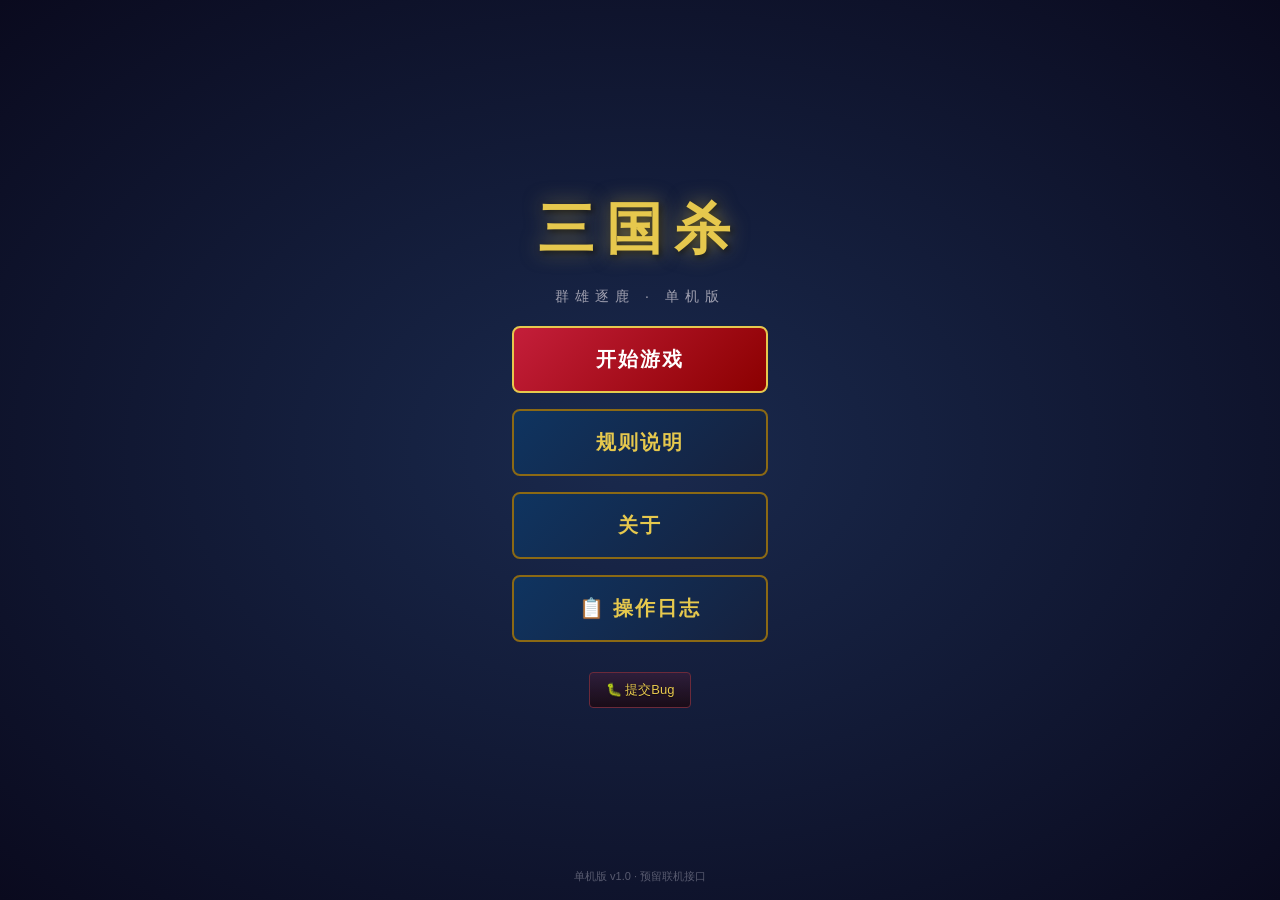
==== index.html @ 3bf2f41b "fix: 弃牌阶段选牌高亮错位(改用真实下标比对) + 闪电判定标记文案'闪'改'电'" ====
<!DOCTYPE html>
<html lang="zh-CN">
<head>
    <meta charset="UTF-8">
    <meta name="viewport" content="width=device-width, initial-scale=1.0, maximum-scale=1.0, user-scalable=no, viewport-fit=cover">
    <meta name="apple-mobile-web-app-capable" content="yes">
    <meta name="apple-mobile-web-app-status-bar-style" content="black-translucent">
    <meta name="theme-color" content="#1a1a2e">
    <link rel="manifest" href="manifest.json">
    <link rel="apple-touch-icon" href="data:image/svg+xml;utf8,<svg xmlns='http://www.w3.org/2000/svg' viewBox='0 0 100 100'><rect width='100' height='100' fill='%231a1a2e'/><text x='50' y='66' font-size='60' text-anchor='middle' fill='%23e6c84d' font-family='serif'>三</text></svg>">
    <meta http-equiv="Cache-Control" content="no-cache, no-store, must-revalidate">
    <meta http-equiv="Pragma" content="no-cache">
    <meta http-equiv="Expires" content="0">
    <title>三国杀</title>
    <style>
        /* 内联基础样式 - 确保页面一定有内容可显示 */
        *, *::before, *::after { margin: 0; padding: 0; box-sizing: border-box; }
        :root {
            --bg-primary: #1a1a2e;
            --bg-secondary: #16213e;
            --bg-card: #0f3460;
            --bg-panel: rgba(15, 52, 96, 0.85);
            --accent-gold: #e6c84d;
            --accent-red: #c41e3a;
            --accent-green: #2ecc71;
            --text-primary: #f0f0f0;
            --text-secondary: #a0a0b0;
            --border-gold: #8b6914;
        }
        html, body {
            width: 100%; height: 100vh; overflow: hidden;
            font-family: "PingFang SC", "Microsoft YaHei", sans-serif;
            background: var(--bg-primary); color: var(--text-primary);
        }
        #app { width: 100%; height: 100vh; position: relative; overflow: hidden; }
        .screen { display: none; width: 100%; height: 100vh;
                  flex-direction: column; align-items: center; justify-content: center; gap: 20px; padding: 40px 20px;
                  position: relative; }  /* 为日志面板absolute定位提供上下文 */
        .screen.active { display: flex !important; }

        /* 主菜单 */
        #mainMenu {
            background: radial-gradient(ellipse at center, #1a2a4e 0%, #0a0a1e 100%);
        }
        .menu-title {
            font-size: clamp(32px, 10vw, 56px);
            font-weight: 900; color: var(--accent-gold);
            text-shadow: 0 0 20px rgba(230,200,77,0.5), 2px 2px 6px rgba(0,0,0,0.8);
            letter-spacing: 12px;
        }
        .menu-subtitle { color: var(--text-secondary); letter-spacing: 6px; font-size: 14px; }
        .menu-buttons { display: flex; flex-direction: column; gap: 16px; align-items: center; width: 100%; max-width: 320px; }
        .btn {
            display: inline-flex; align-items: center; justify-content: center;
            padding: 14px 28px; border: 2px solid var(--border-gold); border-radius: 8px;
            background: linear-gradient(135deg, var(--bg-card), var(--bg-secondary));
            color: var(--accent-gold); font-size: 17px; font-weight: bold;
            cursor: pointer; transition: all 0.2s; text-align: center;
            min-width: 160px; letter-spacing: 2px;
            -webkit-tap-highlight-color: transparent;
        }
        .btn:active { transform: scale(0.96); background: linear-gradient(135deg, var(--border-gold), var(--bg-card)); }
        .btn-primary { background: linear-gradient(135deg, var(--accent-red), #8b0000); color: #fff; border-color: var(--accent-gold); }
        .btn-large { padding: 18px 44px; font-size: 20px; width: 80%; max-width: 300px; }
        .version-tag { position: fixed; bottom: 16px; font-size: 11px; color: var(--text-secondary); opacity: 0.5; }

        /* 设置页 */
        #setupScreen { align-items: stretch; justify-content: flex-start; padding: 16px; gap: 10px; overflow-y: auto; -webkit-overflow-scrolling: touch; }
        .setup-header { display: flex; align-items: center; gap: 12px; padding-bottom: 8px; border-bottom: 1px solid var(--border-gold); flex-shrink: 0; }
        .setup-header h2 { font-size: 20px; color: var(--accent-gold); flex: 1; text-align: center; }
        .section { background: var(--bg-panel); border: 1px solid var(--border-gold); border-radius: 10px; padding: 12px; flex-shrink: 0; }
        .section-title { font-size: 14px; color: var(--accent-gold); margin-bottom: 8px; font-weight: bold; }
        .option-grid { display: grid; grid-template-columns: repeat(auto-fill, minmax(76px, 1fr)); gap: 6px; }
        .opt {
            padding: 9px 6px; border: 2px solid var(--bg-card); border-radius: 8px;
            text-align: center; cursor: pointer; font-size: 13px;
            background: rgba(0,0,0,0.3); color: var(--text-secondary); transition: all 0.15s;
            -webkit-tap-highlight-color: transparent;
        }
        .opt.on { border-color: var(--accent-gold); background: rgba(230,200,77,0.15); color: var(--accent-gold); font-weight: bold; }
        .opt:active { transform: scale(0.95); }
        .row { display: flex; align-items: center; justify-content: space-between; padding: 7px 0; }
        .row-label { font-size: 14px; }
        .sw { width: 46px; height: 24px; border-radius: 12px; background: var(--bg-card); border: 1px solid var(--border-gold); cursor: pointer; transition: background 0.25s; position: relative; flex-shrink: 0; }
        .sw.on { background: var(--accent-gold); }
        .sw::after { content:''; position:absolute; width:18px;height:18px;border-radius:50%;background:#fff;top:2px;left:2px;transition:left 0.25s; }
        .sw.on::after { left: 22px; background: var(--bg-primary); }
        .footer-btns { display: flex; gap: 12px; justify-content: center; padding: 16px 0; flex-shrink: 0; }
        .small-hint { font-size: 12px; color: var(--text-secondary); line-height: 1.5; }

        /* Ban页 */
        #banScreen { align-items: stretch; justify-content: flex-start; padding: 16px; gap: 10px; overflow-y: auto; }
        .tab-bar { display: flex; gap: 6px; margin-bottom: 4px; flex-shrink: 0; }
        .tab { flex: 1; padding: 8px; text-align: center; border: 2px solid var(--bg-card); border-radius: 8px; cursor: pointer; font-size: 13px; color: var(--text-secondary); }
        .tab.on { border-color: var(--accent-gold); color: var(--accent-gold); background: rgba(230,200,77,0.1); }
        .grid { display: grid; grid-template-columns: repeat(auto-fill, minmax(90px, 1fr)); gap: 8px; }
        .hcard {
            background: linear-gradient(160deg, #3a2a14 0%, #1a1208 100%); border: 2px solid #5c4a28; border-radius: 8px;
            padding: 6px; cursor: pointer; text-align: center; transition: all 0.15s; overflow: hidden;
            -webkit-tap-highlight-color: transparent; box-shadow: 0 2px 6px rgba(0,0,0,0.5);
        }
        .hcard.sel { border-color: #e6c84d; box-shadow: 0 0 12px rgba(230,200,77,0.6); }
        .hcard:active { transform: scale(0.95); }
        .hname { font-size: 14px; font-weight: bold; color: #f0d890; text-shadow: 0 1px 2px #000; }
        .htag { display:inline-block; padding:1px 7px; border-radius:10px; font-size:10px; margin:2px 0; }
        .tag-w{background:#4a90d9;color:#fff} .tag-s{background:#e74c3c;color:#fff}
        .tag-u{background:#2ecc71;color:#fff} .tag-q{background:#95a5a6;color:#fff}
        .hhp { font-size: 11px; color: #e74c3c; }
        .hskill { font-size: 9px; color: var(--text-secondary); margin-top: 2px; max-height: 36px; overflow: hidden; line-height: 1.3; }

        /* 选将 */
        #heroSelectScreen { align-items: stretch; justify-content: flex-start; padding: 16px; gap: 10px; overflow-y: auto; }
        .sel-header { text-align: center; padding: 6px 0; flex-shrink: 0; }
        .sel-header h2 { font-size: 18px; color: var(--accent-gold); }
        .sel-header p { font-size: 12px; color: var(--text-secondary); margin-top: 4px; }
        .sel-footer { display: flex; justify-content: center; padding: 12px 0; gap: 12px; flex-shrink: 0; }

        /* 身份展示 */
        #identityScreen { align-items: center; justify-content: center; gap: 20px; padding: 20px; }
        .id-big-text { font-size: 24px; color: var(--accent-gold); text-align: center; }
        .id-hero-text { font-size: 18px; color: var(--text-primary); }
        .id-desc { font-size: 14px; color: var(--text-secondary); text-align: center; max-width: 300px; line-height: 1.6; }

        /* ======== 游戏桌面（正版三国杀圆桌风格 - 横屏布局） ======== */
        #gameScreen {
            display: flex;
            flex-direction: column; padding: 0; overflow: hidden;
            background: #0d0a06;
            background-image: url('assets/images/ui/ol_bg.jpg');
            background-size: cover; background-position: center; background-repeat: no-repeat;
            position: relative;
            width: 100%;
            height: 100%;
            height: 100dvh;
            flex-shrink: 0;
            /* 纵向布局：topbar + arc-area + players-area */
            display: flex;
            flex-direction: column;
            align-items: stretch;
            justify-content: flex-start;
            gap: 0;
            margin: 0;
            padding-bottom: 0;
        }
        #gameScreen::before {
            content: ''; position: absolute; top: 0; left: 0; right: 0; bottom: 0;
            background: radial-gradient(ellipse at center, transparent 0%, rgba(0,0,0,0.5) 100%);
            pointer-events: none; z-index: 0;
        }
        #gameScreen > * { position: relative; z-index: 1; }
        /* 日志面板独立定位：用fixed浮在右下角手牌区上方，不占文档流 */
        #gameScreen > #logPanelWrap { position: fixed; right: 8px; bottom: 220px; z-index: 200; }

        /* 顶部信息栏 —— 仿官方三国杀移动版：顶栏整体隐藏，改用四角浮按钮 */
        .topbar { display:none; width:100%; box-sizing:border-box; align-items:center; justify-content:space-between; padding:4px 10px;
            background:linear-gradient(180deg,#2a2218 0%,#1a1410 100%); border-bottom:2px solid #5c4a28;
            height:34px; flex-shrink:0; font-size:11px; white-space: nowrap; box-shadow:0 2px 6px rgba(0,0,0,0.5); z-index: 100;
            position: relative; }
        .topbar span { color:#d4b86a; text-shadow:0 1px 2px rgba(0,0,0,0.9); }
        .topbar .btn-sm { background:linear-gradient(180deg,#3a3020,#251e12); color:#d4b86a; border-color:#5c4a28; font-size:11px; }

        /* 顶部「+」菜单：把所有次要按钮收进一个下拉 */
        .plus-wrap { position: relative; display: inline-flex; align-items: center; }
        #plusMenuBtn {
            width: 28px; height: 28px; padding: 0; font-size: 18px; line-height: 1;
            display: inline-flex; align-items: center; justify-content: center;
            background: linear-gradient(180deg,#3a3020,#251e12); color:#e6c84d;
            border:1px solid #5c4a28; border-radius: 50%;
            cursor: pointer; -webkit-tap-highlight-color: transparent;
        }
        #plusMenuBtn:active { transform: scale(0.92); }
        .plus-menu {
            display: none; position: absolute; top: calc(100% + 6px); right: 0;
            min-width: 130px; padding: 4px 0;
            background: linear-gradient(180deg,#1a1410,#0d0a06);
            border: 1px solid #8b6914; border-radius: 6px;
            box-shadow: 0 6px 20px rgba(0,0,0,0.7);
            z-index: 300; flex-direction: column;
        }
        .plus-menu.open { display: flex; }
        .plus-menu-item {
            padding: 8px 14px; background: transparent; border: 0;
            color: #d4b86a; text-align: left; cursor: pointer;
            font-size: 13px; white-space: nowrap;
            border-bottom: 1px solid rgba(139,105,20,0.25);
        }
        .plus-menu-item:last-child { border-bottom: 0; }
        .plus-menu-item:hover, .plus-menu-item:active { background: rgba(196,30,58,0.2); color: #e6c84d; }

        /* ===== 四角浮按钮（仿官方三国杀移动版：顶栏去掉，按钮改放屏幕四角） ===== */
        .corner-help {
            position: fixed; top: 6px; left: 8px; z-index: 300;
            width: 32px; height: 32px; border-radius: 50%;
            background: linear-gradient(180deg, rgba(42,34,24,0.75), rgba(26,20,16,0.9));
            border: 1.5px solid #5c4a28; color: #e6c84d;
            font-size: 16px; font-weight: bold;
            display: flex; align-items: center; justify-content: center;
            cursor: pointer; box-shadow: 0 2px 6px rgba(0,0,0,0.5);
            -webkit-tap-highlight-color: transparent;
        }
        .corner-help:active { transform: scale(0.92); }
        .corner-top-right {
            position: fixed; top: 6px; right: 8px; z-index: 300;
            display: flex; align-items: center; gap: 6px;
            background: linear-gradient(180deg, rgba(42,34,24,0.75), rgba(26,20,16,0.9));
            border: 1.5px solid #5c4a28; border-radius: 18px;
            padding: 2px 4px 2px 10px;
        }
        .corner-top-right #deckInfo {
            color: #d4b86a; font-size: 11px; text-shadow: 0 1px 2px #000;
            white-space: nowrap;
        }
        .corner-top-right .plus-wrap { position: relative; }
        .corner-top-right #plusMenuBtn {
            width: 26px; height: 26px; padding: 0; font-size: 16px; line-height: 1;
            display: inline-flex; align-items: center; justify-content: center;
            background: linear-gradient(180deg,#3a3020,#251e12); color:#e6c84d;
            border: 1px solid #5c4a28; border-radius: 50%;
            cursor: pointer; -webkit-tap-highlight-color: transparent;
        }
        .corner-top-right #plusMenuBtn:active { transform: scale(0.92); }


        /* 日志面板包裹层 - 右下角悬浮，在用户UI上方 */
        .log-panel-wrap {
            position: absolute; bottom: 8px; right: 8px;
            width: 240px; max-height: 35vh;
            display: flex; flex-direction: column;
            background: rgba(15,12,8,0.95);
            border: 1.5px solid #5c4a28;
            border-radius: 6px;
            box-shadow: 0 4px 16px rgba(0,0,0,0.6);
            z-index: 50;
            overflow: hidden;
        }
        .log-panel-header {
            display: flex; align-items: center; justify-content: space-between;
            padding: 5px 8px; cursor: pointer;
            background: linear-gradient(180deg, rgba(92,74,40,0.5), rgba(42,34,24,0.7));
            border-bottom: 1px solid #5c4a28;
            color: #e6c84d; font-size: 12px; font-weight: bold;
            text-shadow: 0 1px 2px #000;
            flex-shrink: 0;
            -webkit-tap-highlight-color: transparent;
            user-select: none;
        }
        .log-panel-header:hover { background: linear-gradient(180deg, rgba(92,74,40,0.7), rgba(42,34,24,0.85)); }
        .log-panel-close { font-size: 14px; cursor: pointer; color: #d4b86a; padding: 0 2px; }
        .log-panel-close:hover { color: #e74c3c; }

        /* 日志内容面板（在包裹层内滚动） */
        .game-log-panel {
            flex: 1; overflow-y: auto; overflow-x: hidden;
            padding: 5px 7px; font-size: 10.5px; line-height: 1.55;
            color: #b8b8c8; -webkit-overflow-scrolling: touch;
            scrollbar-width: thin; scrollbar-color: #5c4a28 transparent;
        }
        .game-log-panel::-webkit-scrollbar { width: 3px; }
        .game-log-panel::-webkit-scrollbar-thumb { background: #5c4a28; border-radius: 2px; }
        .game-log-panel div { margin-bottom: 2px; word-break: break-all; padding: 1px 0; border-bottom: 1px solid rgba(92,74,40,0.2); }
        .game-log-panel .log-danger { color: #ff6b6b; }
        .game-log-panel .log-success { color: #51cf66; }
        .game-log-panel .log-highlight { color: #e6c84d; font-weight: bold; }

        /* 底部操作栏中的日志按钮 */
        .log-toggle-btn {
            padding: 4px 12px; font-size: 11px;
            background: linear-gradient(180deg, rgba(42,34,24,0.8), rgba(26,20,16,0.9));
            color: #d4b86a; border: 1px solid #5c4a28; border-radius: 4px;
            cursor: pointer; white-space: nowrap;
            text-shadow: 0 1px 1px rgba(0,0,0,0.5);
            transition: all 0.15s; -webkit-tap-highlight-color: transparent;
            position: relative; z-index: 100;
        }
        .log-toggle-btn:hover { background: linear-gradient(180deg, rgba(62,50,32,0.85), rgba(36,28,20,0.95)); color: #e6c84d; }
        .log-toggle-btn:active { transform: scale(0.95); }
        
        .btn-submit-log {
            padding: 4px 12px; font-size: 11px;
            background: linear-gradient(180deg, rgba(52,30,58,0.8), rgba(26,10,20,0.9));
            color: #e6c84d; border: 1px solid #6c2a3a; border-radius: 4px;
            cursor: pointer; white-space: nowrap;
            text-shadow: 0 1px 1px rgba(0,0,0,0.5);
            transition: all 0.15s; -webkit-tap-highlight-color: transparent;
            position: relative; z-index: 100;
        }
        .btn-submit-log:hover { background: linear-gradient(180deg, rgba(80,40,70,0.85), rgba(40,20,40,0.95)); color: #e6c84d; }
        .btn-submit-log:active { transform: scale(0.95); }
        
        /* 上方对手区域 - 弧形凸型布局（中间在顶，两边逐渐降低） */
        .players-arc-area {
            display: flex;
            justify-content: space-evenly;
            align-items: flex-start;  /* 顶部对齐——所有武将牌 y=0 顶着屏幕最顶 */
            gap: 0.4vw;
            padding: 0 0.4vw 2px;     /* 关键：去掉原本 6px 的 top padding */
            flex-wrap: nowrap;  /* 不换行，保持一行排列 */
            z-index: 2;
            flex-shrink: 0;  /* 顶部对手区不被压缩 */
            overflow: visible;
            width: 100%;
            box-sizing: border-box;
        }
        .players-arc-area .hero-card {
            /* 弧形布局中的玩家卡片基础样式 */
            transform-origin: bottom center;
            transition: transform 0.3s ease;
            flex-shrink: 1;  /* 玩家多时允许压缩，避免整行溢出 */
            position: relative;
        }
        /* 武将牌（正版风格）- 带立绘的卡片 */
        .hero-card {
            width:clamp(100px, 11vw, 140px); aspect-ratio: 5 / 7; cursor:pointer;
            border-radius:6px; overflow:hidden;
            box-shadow:0 4px 16px rgba(0,0,0,0.75), inset 0 0 0 1px rgba(212,184,106,0.25), 0 0 0 1.5px rgba(230,200,77,0.3);
            transition:all 0.22s; flex-shrink:1; min-width:0;
            background:#2a2018;
            display:flex; flex-direction:column;
        }
        .hero-card:hover { box-shadow:0 6px 22px rgba(230,200,77,0.25),0 4px 16px rgba(0,0,0,0.75), inset 0 0 0 1px rgba(212,184,106,0.25), 0 0 0 1.5px rgba(230,200,77,0.3); }
        .hero-card:active { transform:scale(0.95); }
        .hero-card.cur { box-shadow:0 0 24px rgba(230,180,60,0.85),0 0 0 3px #e6b43c,0 0 40px rgba(230,180,60,0.3); z-index:2; }
        .hero-card.dead { opacity:0.35; filter:grayscale(0.8); }
        .hero-card.dead::after {
            content:'';position:absolute;top:0;left:0;right:0;bottom:0;background:rgba(0,0,0,0.55);z-index:3;
        }
        .hero-card.dead .dead-stamp {
            position:absolute;top:50%;left:50%;transform:translate(-50%,-50%) rotate(-12deg);
            font-size:13px;font-weight:900;color:#c41e3a;text-shadow:0 0 6px #000,0 0 2px #000;z-index:4;border:2px solid #c41e3a;padding:2px 8px;border-radius:3px;
        }
        /* 铁索连环标记 - 大铁链锁住效果 */
        .hero-card.chained {
            box-shadow: 0 0 0 3px #f39c12, 0 0 12px rgba(243,156,18,0.6);
            position: relative;
        }
        .hero-card.chained::before {
            content: '⛓';
            position: absolute;
            top: -10px;
            left: 50%;
            transform: translateX(-50%);
            font-size: 22px;
            color: #f39c12;
            text-shadow: 0 0 8px rgba(243,156,18,0.9), 0 0 4px #000;
            z-index: 6;
            background: rgba(0,0,0,0.85);
            border-radius: 50%;
            width: 28px;
            height: 28px;
            display: flex;
            align-items: center;
            justify-content: center;
            line-height: 1;
            border: 2px solid #f39c12;
            box-shadow: 0 0 10px rgba(243,156,18,0.7);
        }
        .hero-card.chained::after {
            content: '';
            position: absolute;
            top: 0; left: 0; right: 0; bottom: 0;
            border: 3px solid #f39c12;
            border-radius: 8px;
            z-index: 3;
            pointer-events: none;
            opacity: 0.6;
            animation: chainPulse 1.5s ease-in-out infinite;
        }
        @keyframes chainPulse {
            0%, 100% { opacity: 0.4; box-shadow: inset 0 0 8px rgba(243,156,18,0.3); }
            50% { opacity: 0.8; box-shadow: inset 0 0 16px rgba(243,156,18,0.6); }
        }
        .hero-card.flipped {
            position:relative;
        }
        .hero-card.flipped .hc-portrait,
        .hero-card.flipped .hc-portrait-placeholder {
            opacity:0.3;
            filter: grayscale(1) brightness(0.5);
        }
        .hero-card.flipped::before {
            content:'翻';position:absolute;top:50%;left:50%;
            transform:translate(-50%,-50%);
            font-size:20px;font-weight:900;color:#e67e22;
            text-shadow:0 0 10px rgba(230,126,34,0.9),0 0 4px #000;
            z-index:10;background:rgba(0,0,0,0.75);border-radius:50%;
            width:36px;height:36px;display:flex;align-items:center;justify-content:center;
            border:2px solid #e67e22;box-shadow:0 0 12px rgba(230,126,34,0.5);
        }
        /* 标记容器 */
        .hc-judge-badges {
            position:absolute;top:1px;right:1px;
            display:flex;flex-direction:column;gap:1px;z-index:4;
        }
        .hc-judge-badge {
            font-size:9px;font-weight:bold;padding:1px 3px;border-radius:2px;
            color:#fff;text-shadow:0 1px 1px rgba(0,0,0,0.8);
            line-height:1.2;white-space:nowrap;
            border:1px solid rgba(255,255,255,0.3);
        }
        .hc-judge-badge.lebu { background:rgba(231,76,60,0.9); }  /* 乐不思蜀 - 红色 */
        .hc-judge-badge.bing { background:rgba(52,152,219,0.9); }  /* 兵粮寸断 - 蓝色 */
        .hc-judge-badge.shandian { background:rgba(241,196,15,0.9); color:#333; }  /* 闪电 - 黄色 */
        /* 状态标记（醉酒等） */
        .hc-status-badges {
            position:absolute;bottom:28px;left:1px;
            display:flex;flex-direction:column;gap:1px;z-index:4;
        }
        .hc-status-badge {
            font-size:8px;font-weight:bold;padding:1px 2px;border-radius:2px;
            color:#fff;text-shadow:0 1px 1px rgba(0,0,0,0.8);
            line-height:1.2;white-space:nowrap;
        }
        .hc-status-badge.drunk { background:rgba(155,89,182,0.9); }  /* 酒 - 紫色 */

        /* 立绘区域 - flex:1 自适应撑满卡片剩余高度 */
        .hc-portrait {
            width:100%; flex:1; min-height:0; object-fit:cover; object-position:top center;
            display:block; background:#1a140e;
        }
        .hc-portrait-placeholder {
            width:100%;flex:1;min-height:0;display:flex;align-items:center;justify-content:center;
            font-size:40px;color:rgba(212,184,106,0.3);
            background:linear-gradient(135deg,#2a2420 0%,#1a1612 100%);
        }

        /* 武将牌底部信息区 */
        .hc-info {
            padding:4px 5px; background:linear-gradient(180deg,#2a2218 0%,#1a1410 100%);
            border-top:1.5px solid #8b6914; flex-shrink:0;
        }
        .hc-name {
            font-size:12px;font-weight:bold;color:#f0d890;text-align:center;
            white-space:nowrap;overflow:hidden;text-overflow:ellipsis;line-height:1.3;
            text-shadow:0 1px 2px #000;
        }
        .hc-hp-row {
            display:flex;align-items:center;justify-content:center;gap:2px;margin-top:2px;
        }
        .hc-hp-icon { font-size:10px; line-height:1; letter-spacing:-0.5px; }
        .hc-hp-icon.full { color:#dc3545; text-shadow:0 0 3px rgba(220,53,69,0.6); }
        .hc-hp-icon.empty { color:rgba(255,255,255,0.1); }
        .hc-hand { font-size:9px; color:#8a7a5a; text-align:center; margin-top:2px; }
        .hc-faction {
            position:absolute;top:2px;left:2px;width:16px;height:16px;border-radius:3px;
            display:flex;align-items:center;justify-content:center;font-size:8px;font-weight:bold;
            color:#fff;border:1px solid rgba(255,255,255,0.3);
            z-index:2; text-shadow:0 1px 1px rgba(0,0,0,0.6);
        }
        .fct-wei{background:linear-gradient(135deg,#3a6db5,#264a82)}
        .fct-shu{background:linear-gradient(135deg,#d4443c,#8b1a14)}
        .fct-wu{background:linear-gradient(135deg,#3cb371,#1a7a3a)}
        .fct-qun{background:linear-gradient(135deg,#888,#555)}
        .hc-equip-mini {
            position:absolute;bottom:24px;left:2px;right:2px;
            display:flex;flex-wrap:wrap;gap:1px;z-index:2;
        }
        .eq-tag { font-size:6px;padding:0 3px;border-radius:2px;
                   background:rgba(0,0,0,0.65);border:1px solid #5c4a28;color:#d4b86a;white-space:nowrap; }

        /* 桌面中心 - 提示文字 */
        .table-center {
            position: absolute; top: 46%; left: 50%;
            transform: translate(-50%, -50%);
            z-index: 1; text-align: center; pointer-events: none;
        }
        .prompt {
            font-size:13px; color:#e6c84d; text-align:center; padding:6px 16px;
            background:linear-gradient(180deg,rgba(0,0,0,0.6),rgba(0,0,0,0.4)); border-radius:18px; border:1px solid #8b6914; max-width:88%;
            text-shadow:0 1px 2px #000; box-shadow:0 2px 8px rgba(0,0,0,0.4);
        }
        /* 日志内容样式（右侧栏内） */
        .game-log-panel div { margin-bottom: 2px; word-break: break-all; padding: 1px 0; border-bottom: 1px solid rgba(92,74,40,0.25); }
        .game-log-panel .log-danger { color: #ff6b6b; }
        .game-log-panel .log-success { color: #51cf66; }
        .game-log-panel .log-highlight { color: #e6c84d; font-weight: bold; }

        .player-bottom { flex-shrink:0; width:100%; box-sizing:border-box; background:linear-gradient(180deg,rgba(0,0,0,0.7),rgba(0,0,0,0.5)); border-top:2px solid #8b6914; padding:5px 8px; }
        .my-avatar { width:96px; height:128px; border-radius:6px; overflow:hidden; border:2px solid #8b6914; flex-shrink:0; box-shadow:0 2px 8px rgba(0,0,0,0.6),0 0 4px rgba(230,200,77,0.15); }
        .my-avatar img { width:100%; height:100%; object-fit:cover; object-position:top center; }
        .myinfo { position:absolute; left:0; bottom:0; z-index:10; display:flex; align-items:center; padding:0 6px; gap:8px; flex-shrink:0; }
        .myinfo-left { display:flex; flex-direction:column; align-items:stretch; gap:3px; font-size:12px; cursor:pointer; }
        #midBadge { display:none; }  /* 身份标记去掉，不占空间 */
        .my-name-hp { width:100%; text-align:center; }
        .mhn { color:#e6c84d; font-weight:bold; font-size:13px; text-shadow:0 1px 3px #000; line-height:1.2; }
        .mhp { font-size:13px; letter-spacing:1.5px; line-height:1.2; }
        .mhp .h-full { color:#e74c3c; text-shadow:0 0 4px rgba(231,76,60,0.6); }
        .mhp .h-empty { color:rgba(255,255,255,0.15); }
        .equip-zone { display:flex; gap:3px; flex-wrap:wrap; }
        .eqi { font-size:9px; padding:1px 6px; border-radius:4px; background:linear-gradient(135deg,rgba(0,0,0,0.5),rgba(0,0,0,0.3));
               border:1px solid #8b6914; color:#e6c84d; box-shadow:0 1px 2px rgba(0,0,0,0.3); }

        /* 技能按钮（竖排，放置在手牌区右侧，独立于头像避免误触） */
        .skill-bar { display:flex; flex-direction:column; gap:3px; padding:0; overflow-y:auto;
            flex-shrink:0; width:auto; min-width:44px;
            align-items:flex-end; }
        .skb { padding:5px 10px; font-size:12px; border:1.5px solid #8b6914; border-radius:8px;
                background:linear-gradient(180deg,rgba(139,105,20,0.3),rgba(92,74,40,0.15));
                color:#e6c84d; cursor:pointer; white-space:nowrap; flex-shrink:0;
                text-shadow:0 1px 1px #000; transition:all 0.2s; font-weight:bold;
                box-shadow:inset 0 1px 0 rgba(230,200,77,0.2), 0 1px 3px rgba(0,0,0,0.3);
                text-overflow:ellipsis; overflow:hidden; text-align:center; min-height:28px; min-width:44px; }
        .skb.on { background:linear-gradient(180deg,rgba(230,200,77,0.35),rgba(230,200,77,0.15)); box-shadow:0 0 8px rgba(230,200,77,0.4), inset 0 1px 0 rgba(230,200,77,0.4); }
        .skb.on:active { transform:scale(0.95); }
        .skb:disabled { opacity:0.3; }
        .skb-locked { padding:3px 6px; font-size:11px; color:#8b6914;
                    opacity:0.6; cursor:default; white-space:nowrap; flex-shrink:0;
                    border:1px dashed rgba(139,105,20,0.3); border-radius:8px;
                    text-align:center; }
                    background:transparent; font-weight:normal; }

        /* 中央信息区 - 日志靠底，减少空白 */
        .players-area { flex:1; display:flex; flex-direction:column; overflow:hidden; position:relative; min-height:0; }
        .center-area { flex:1; display:flex; flex-direction:column; align-items:center; justify-content:flex-end; padding:0.8vh 1vh; gap:0.8vh; overflow:hidden; min-height:0; }
        .action-prompt { font-size:15px; color:#e6c84d; text-align:center; padding:4px; }
        /* 底部手牌区域 - 水平布局：玩家信息-技能-手牌，贴底不留空 */        
        .hand-area {
            flex-shrink:0; width:100%; box-sizing:border-box; position:relative;
            background:linear-gradient(180deg, rgba(0,0,0,0.7), rgba(0,0,0,0.5));
            padding:5px 8px;
            display:flex; align-items:center; gap:6px;
            margin-bottom: 0;
            padding-bottom: calc(5px + env(safe-area-inset-bottom, 0px));
        }

        /* 卡牌（正版三国杀卡牌风格 - 参考官方手牌设计） */
        /* 所有手牌共用一个大边框——占满自己角色和技能栏之外的所有空间 */
        .hand-cards {
            display:flex; gap:2px; overflow-x:auto;
            padding:2px 4px; min-height:108px; align-items:center; justify-content:center;
            background:linear-gradient(180deg, rgba(0,0,0,0.6), rgba(20,15,10,0.7));
            border-radius:6px; flex:1; min-width:0;
            box-shadow:inset 0 0 8px rgba(0,0,0,0.5), 0 2px 6px rgba(0,0,0,0.4);
        }
        
        /* 弹窗相关 */
        .overlay { position:fixed; top:0; left:0; width:100%; height:100%; background:rgba(0,0,0,0.5); z-index:98; }
        .skill-modal {
            position:fixed; top:50%; left:50%; transform:translate(-50%,-50%);
            background:#16213e; border:2px solid #8b6914; border-radius:12px;
            padding:1.6vh; max-width:90%; width:32vw; z-index:200;
            box-shadow:0 4px 12px rgba(0,0,0,0.4);
        }
        .skill-modal h4 { color:#e6c84d; font-size:1.6vw; margin-bottom:.8vh; }
        .skill-modal p { font-size:1.3vw; color:#f0f0f0; margin-bottom:1.2vh; }
        .target-selector { position:fixed; top:0; left:0; width:100%; height:100%; background:rgba(0,0,0,0.6); z-index:99; display:flex; align-items:center; justify-content:center; }
        .target-selector-content { background:#16213e; border:2px solid #8b6914; border-radius:12px; padding:1.6vh; max-width:90%; width:34vw; max-height:80vh; overflow-y:auto; }
        .target-selector-title { font-size:1.6vw; color:#e6c84d; text-align:center; margin-bottom:1.2vh; }
        .target-list { display:flex; flex-direction:column; gap:.8vh; }
        .target-item { display:flex; align-items:center; justify-content:space-between; padding:1vh 1.4vw; background:#0f3460; border:2px solid transparent; border-radius:8px; cursor:pointer; }
        .target-item.selected { border-color:#c41e3a; background:rgba(196,30,58,0.2); }
        
        /* 身份牌 + 阶段指示 */
        .identity-badge { display:inline-block; padding:.2vh .8vw; border-radius:8px; font-size:1.1vw; font-weight:bold; }
        .identity-badge.lord { background:#f39c12; color:#fff; }
        .identity-badge.loyal { background:#3498db; color:#fff; }
        .identity-badge.rebel { background:#e74c3c; color:#fff; }
        .identity-badge.spy { background:#9b59b6; color:#fff; }
        .phase-dot { width:.6vw; height:.6vw; border-radius:50%; background:rgba(255,255,255,0.2); display:inline-block; margin:0 1px; }
        .phase-dot.active { background:#e6c84d; box-shadow:0 0 6px #e6c84d; }
        .phase-indicator { display:flex; gap:.2vw; align-items:center; }
        .card {
            flex-shrink:0; width:76px;height:108px;border-radius:8px;
            border:2px solid #4a3520;
            background:linear-gradient(160deg, #f5eed8 0%, #e8d8a8 25%, #d4b896 55%, #c4a070 100%);
            display:flex;flex-direction:column;align-items:center;
            cursor:pointer;transition:all 0.18s ease;position:relative;overflow:hidden;color:#1a1a2e;
            -webkit-tap-highlight-color:transparent;
            box-shadow:0 3px 10px rgba(0,0,0,0.55), 0 0 0 1px #2a1a0a, inset 0 0 0 1.5px rgba(180,140,80,0.4);
            user-select: none;
        }
        /* 卡牌内纹理 */
        .card::before {
            content:''; position:absolute; inset:2px;
            background:linear-gradient(180deg, rgba(255,255,255,0.12) 0%, transparent 30%, transparent 70%, rgba(0,0,0,0.08) 100%);
            border:1px solid rgba(180,140,80,0.35); border-radius:3px; z-index:0; pointer-events:none;
        }
        .card:active { transform:scale(0.95) translateY(2px); }
        .card.sel { transform:translateY(-18px) scale(1.08); box-shadow:0 10px 24px rgba(230,200,77,0.8), 0 0 0 3px #e6c84d; border-color:#e6c84d; z-index:10; }
        .card.ok { box-shadow:0 0 12px rgba(46,204,113,0.7), 0 2px 5px rgba(0,0,0,0.45); border-color:#2ecc71; }
        .card.ok:hover { box-shadow:0 0 16px rgba(46,204,113,0.9), 0 4px 10px rgba(0,0,0,0.5); }
        .card.trick { background:linear-gradient(160deg, #d8eef8 0%, #b8d4e8 25%, #90b4cc 55%, #6c94b0 100%); }
        .card.delay { background:linear-gradient(160deg, #f0e0d4 0%, #e4c8b8 25%, #cca898 55%, #b48878 100%); }
        .card.equip { background:linear-gradient(160deg, #d8efdc 0%, #b8dcbc 25%, #90c098 55%, #6ca878 100%); }
        .card.fire { box-shadow:0 0 12px rgba(231,76,60,0.65), 0 2px 5px rgba(0,0,0,0.45); border-color:#e74c3c; }
        .card.thunder { box-shadow:0 0 12px rgba(155,89,182,0.65), 0 2px 5px rgba(0,0,0,0.45); border-color:#9b59b6; }

        /* 卡牌顶部：花色 + 点数 —— 背景半透明徽章风格 */
        .cs { position:absolute;top:5px;left:5px;font-size:15px;font-weight:bold;z-index:3;
              text-shadow:0 1px 2px rgba(0,0,0,0.3), 0 0 3px rgba(255,255,255,0.4);
              line-height:1; padding:0 2px; border-radius:3px;
              background:rgba(255,255,255,0.35); }
        .cs.red{color:#b8142a} .cs.blk{color:#1a1218}
        .cn { position:absolute;top:5px;right:5px;font-size:12px;font-weight:bold;
              text-shadow:0 1px 1px rgba(0,0,0,0.3), 0 0 2px rgba(255,255,255,0.4);
              z-index:3;line-height:1; padding:0 2px; border-radius:3px;
              background:rgba(255,255,255,0.35); }

        /* 卡牌图片区域（中间主体）—— 占更大面积，仿原版卡牌大立绘 */
        .card-img {
            position:absolute;top:10px;left:3px;right:3px;bottom:30px;
            object-fit:cover;object-position:center top; opacity:0.80;
            pointer-events:none; transition:opacity 0.2s;
            border-radius:3px; z-index:1;
        }
        .card:hover .card-img { opacity:0.92; }
        .card.sel .card-img { opacity:0.95; }

        /* 卡牌底部：名称放在深色横条上（仿原版三国杀卡牌下方铭牌） */
        .card::after {
            content:''; position:absolute; bottom:2px; left:2px; right:2px; height:24px;
            background:linear-gradient(180deg, rgba(30,18,6,0.55) 0%, rgba(20,10,2,0.80) 100%);
            border-radius:0 0 4px 4px; z-index:1; pointer-events:none;
        }
        .cname { position:absolute;bottom:2px;left:0;right:0;text-align:center;
                 font-size:12px;font-weight:bold;line-height:24px;padding:0 2px;
                 white-space:nowrap;overflow:hidden;text-overflow:ellipsis; z-index:3;
                 letter-spacing:0.5px;
                 text-shadow:0 1px 2px rgba(0,0,0,0.8); }
        .cname.r{color:#f5d8b8} .cname.b{color:#d8e8f8}
        .ctype { position:absolute;bottom:3px;right:4px;font-size:7px;color:rgba(200,180,150,0.6); z-index:3; opacity:0.7; letter-spacing:-0.5px; }

        /* ======== 出牌动画系统（正版三国杀风格） ======== */
        /* 卡牌闪现 */
        .card-flash {
            display: flex; flex-direction: column; align-items: center; gap: 2px;
            background: linear-gradient(160deg, #f5eed8 0%, #e0d0a0 50%, #c4a070 100%);
            border: 2px solid #e6c84d; border-radius: 6px; padding: 4px;
            box-shadow: 0 0 20px rgba(230,200,77,0.6), 0 4px 16px rgba(0,0,0,0.5);
        }
        .card-flash img { width: 40px; height: 40px; object-fit: contain; }
        .card-flash span { font-size: 10px; font-weight: bold; color: #1a1a2e; }
        .card-flash .cf-name { font-size: 18px; font-weight: bold; color: #1a1a2e; padding: 8px 4px; }

        /* 伤害飘字 */
        .damage-float {
            position: fixed; z-index: 301; pointer-events: none;
            font-size: 28px; font-weight: 900; color: #ff0000;
            text-shadow: 0 0 6px currentColor, 2px 2px 0 #000, -2px -2px 0 #000, 2px -2px 0 #000, -2px 2px 0 #000;
            transform: translateX(-50%);
            animation: dmg-pop 1s ease-out forwards;
        }
        .heal-float { color: #00ff00 !important; }
        @keyframes dmg-pop {
            0% { transform: translateX(-50%) scale(0.5); opacity: 0; }
            20% { transform: translateX(-50%) scale(1.5); opacity: 1; }
            100% { opacity: 0; }
        }

        /* 闪避飘字 */
        .shan-float {
            position: fixed; z-index: 301; pointer-events: none;
            font-size: 24px; font-weight: 900; color: #00bfff;
            text-shadow: 0 0 6px currentColor, 2px 2px 0 #000, -2px -2px 0 #000;
            transform: translateX(-50%);
        }

        /* 受击震动 */
        @keyframes hit-shake-anim {
            0%, 100% { transform: translateX(0); }
            10% { transform: translateX(-6px) translateY(-2px); }
            20% { transform: translateX(6px) translateY(2px); }
            30% { transform: translateX(-5px) translateY(-1px); }
            40% { transform: translateX(5px) translateY(1px); }
            50% { transform: translateX(-4px); }
            60% { transform: translateX(4px); }
            70% { transform: translateX(-3px); }
            80% { transform: translateX(3px); }
            90% { transform: translateX(-1px); }
        }
        .hit-shake { animation: hit-shake-anim 0.4s ease-in-out; }

        /* 受击红闪 */
        @keyframes hit-flash-anim {
            0%, 100% { filter: none; box-shadow: inherit; }
            50% { filter: brightness(1.5) sepia(1) hue-rotate(-50deg) saturate(3); box-shadow: 0 0 20px #ff0000; }
        }
        .hit-flash { animation: hit-flash-anim 0.4s ease-in-out; }

        /* 回血绿闪 */
        @keyframes heal-flash-anim {
            0%, 100% { filter: none; box-shadow: inherit; }
            50% { filter: brightness(1.3) sepia(1) hue-rotate(60deg) saturate(2); box-shadow: 0 0 20px #00ff00; }
        }
        .heal-flash { animation: heal-flash-anim 0.4s ease-in-out; }

        /* 闪避动作 */
        @keyframes shan-dodge-anim {
            0%, 100% { transform: translateX(0); }
            25% { transform: translateX(-10px) rotate(-5deg); }
            50% { transform: translateX(10px) rotate(5deg); }
            75% { transform: translateX(-5px) rotate(-2deg); }
        }
        .shan-dodge { animation: shan-dodge-anim 0.4s ease-in-out; }

        .card-back-sel {
            flex-shrink:0; width:64px; height:90px; border-radius:6px;
            border:2px solid #8b6914;
            background: linear-gradient(135deg, #1a1a2e 0%, #2a2a4e 50%, #1a1a2e 100%);
            display:flex; align-items:center; justify-content:center;
            cursor:pointer; transition:all 0.18s; position:relative; overflow:hidden;
            box-shadow: 0 2px 5px rgba(0,0,0,0.45), inset 0 1px 0 rgba(139,105,20,0.3);
        }
        .card-back-sel:active { transform:scale(0.95); }
        .card-back-sel:hover { border-color:#e6c84d; box-shadow:0 0 10px rgba(230,200,77,0.5); }
        .card-back-inner {
            font-size: 28px;
            color: #8b6914;
            text-shadow: 0 0 8px rgba(139,105,20,0.5);
        }

        /* 卡牌飞到中央动画 */
        .card-fly {
            position: fixed; z-index: 300; pointer-events: none;
            transition: left 0.3s cubic-bezier(0.2,0.8,0.3,1),
                        top 0.3s cubic-bezier(0.2,0.8,0.3,1),
                        transform 0.3s ease-out, opacity 0.4s ease-out;
            transform: translate(-50%,-50%) scale(0.5) rotate(-5deg);
            opacity: 0.9;
        }
        .card-fly.arrive {
            transform: translate(-50%,-50%) scale(1.1) rotate(3deg);
            opacity: 1;
        }
        .card-fly.fadeout {
            transform: translate(-50%,-50%) scale(0.6) rotate(10deg);
            opacity: 0;
        }

        .action-bar { display:flex; gap:8px; justify-content:center; padding:4px 8px; flex-shrink:0; min-height:34px; }
        .btn-sm { padding:7px 18px; font-size:13px; border:1.5px solid #8b6914; border-radius:6px;
                   background:linear-gradient(180deg,rgba(42,34,24,0.8),rgba(26,20,16,0.9)); color:#e6c84d; cursor:pointer;
                   box-shadow:0 2px 5px rgba(0,0,0,0.4), inset 0 1px 0 rgba(255,255,255,0.08);
                   transition:all 0.15s; font-weight:bold; text-shadow:0 1px 2px rgba(0,0,0,0.6);
                   -webkit-tap-highlight-color:transparent; letter-spacing:1px; }
        .btn-sm:hover { background:linear-gradient(180deg,rgba(62,50,32,0.85),rgba(36,28,20,0.92)); }
        .btn-sm:active { transform:scale(0.96); box-shadow:0 1px 3px rgba(0,0,0,0.3); }
        .btn-sm.danger { border-color:#c41e3a; color:#e74c3c; background:linear-gradient(180deg,rgba(80,20,20,0.8),rgba(50,10,10,0.9)); }
        .btn-sm.danger:hover { background:linear-gradient(180deg,rgba(100,30,30,0.85),rgba(65,15,15,0.95)); }
        .btn-sm.end-turn { border-color:#e6c84d; color:#fff; background:linear-gradient(180deg,rgba(139,105,20,0.7),rgba(92,74,40,0.85));
                           box-shadow:0 0 8px rgba(230,200,77,0.3), 0 2px 5px rgba(0,0,0,0.4); }
        .btn-sm.end-turn:hover { background:linear-gradient(180deg,rgba(170,130,30,0.8),rgba(120,95,50,0.9)); box-shadow:0 0 12px rgba(230,200,77,0.5); }
        .btn-sm:disabled { opacity:0.35; cursor:not-allowed; }
        .phase-dot { width:5px;height:5px;border-radius:50%;background:rgba(255,255,255,0.2); display:inline-block; }
        .phase-dot.on { background:#e6c84d; box-shadow:0 0 5px #e6c84d; }

        /* 结束页 */
        #gameOverScreen { align-items:center; justify-content:center; gap:18px; padding:20px; }
        .go-title { font-size:34px;font-weight:900;text-shadow:0 0 18px currentColor; }
        .go-win{color:var(--accent-green)}.go-lose{color:var(--accent-red)}
        .go-info { text-align:center;font-size:15px;line-height:2; color:var(--text-primary); max-width:360px; }
        .go-id-row { display:flex;justify-content:space-between;align-items:center;padding:5px 0;border-bottom:1px solid rgba(255,255,255,0.1);font-size:13px; }
        .id-bdg { display:inline-block;padding:2px 9px;border-radius:9px;font-size:11px;font-weight:bold; }
        .id-lord{background:#f39c12;color:#fff} .id-loyal{background:#3498db;color:#fff}
        .id-rebel{background:#e74c3c;color:#fff} .id-spy{background:#9b59b6;color:#fff}

        /* 规则 */
        #rulesScreen { align-items:stretch; justify-content:flex-start; padding:16px; gap:10px; overflow-y:auto; }
        .rules-body { background:var(--bg-panel);border:1px solid var(--border-gold);border-radius:10px;padding:14px;font-size:13px;line-height:1.75;color:var(--text-primary); }
        .rules-body h3 { color:var(--accent-gold);margin:10px 0 5px;font-size:15px; }
        .rules-body p,.rules-body li { margin-bottom:4px; }
        .rules-body ul { padding-left:18px; margin-bottom:6px; }

        /* 弹窗 */
        .overlay { position:fixed;top:0;left:0;width:100%;height:100%;background:rgba(0,0,0,0.55);z-index:98;display:flex;align-items:center;justify-content:center;z-index:99; }
        .modal {
            background:var(--bg-secondary);border:2px solid var(--border-gold);border-radius:12px;
            padding:16px;max-width:88%;width:330px;z-index:100;box-shadow:0 8px 24px rgba(0,0,0,0.5);
        }
        .modal h4 { color:var(--accent-gold);font-size:16px;margin-bottom:8px; }
        .modal p { font-size:13px;line-height:1.6;color:var(--text-primary);margin-bottom:10px; }
        .target-sel { position:fixed;top:0;left:0;width:100%;height:100%;background:rgba(0,0,0,0.6);z-index:99;
                      display:flex;align-items:center;justify-content:center; }
        .ts-box { background:var(--bg-secondary);border:2px solid var(--border-gold);border-radius:12px;
                  padding:14px;max-width:88%;width:340px;max-height:78%;overflow-y:auto; }
        .ts-title { font-size:15px;color:var(--accent-gold);text-align:center;margin-bottom:10px; }
        .titem { display:flex;align-items:center;justify-content:space-between;
                 padding:9px 12px;background:var(--bg-card);border:2px solid transparent;border-radius:7px;
                 cursor:pointer;margin-bottom:5px; }
        .titem.sel { border-color:var(--accent-red);background:rgba(196,30,58,0.18); }
        .titem:active { transform:scale(0.97); }

        /* ============ 移动端 / 小屏适配 ============ */
        /* 用 dvh 避免移动端浏览器地址栏遮挡内容 */
        @supports (height: 100dvh) {
            html, body, #app, .screen, #gameScreen { height: 100dvh !important; }
        }

        /* 处理 iPhone 刘海/安全区（横屏时被状态栏/底部条遮挡的区域） */
        @supports (padding: env(safe-area-inset-top)) {
            .topbar {
                padding-top:    calc(4px  + env(safe-area-inset-top,    0px));
                padding-left:   calc(10px + env(safe-area-inset-left,   0px));
                padding-right:  calc(10px + env(safe-area-inset-right,  0px));
            }
        }

        @media (max-width: 900px) {
            /* 顶部栏更紧凑 */
            .topbar { height: 30px; padding: 3px 6px; font-size: 10px; }
            .topbar .btn-sm { font-size: 10px; padding: 2px 6px; }

            /* 对手武将牌区：进一步缩小，保证一行放下所有对手 */
            .players-arc-area { gap: 0.4vw; padding: 2px 0.5vw 2px; }
            /* 武将牌走基类 flex:1 1 0 平均铺满，不再单独写 width */
            .hero-card { max-width: 100px; }
            .hc-name { font-size: 10px; }
            .hc-hp-icon { font-size: 8px; }
            .hc-hand { font-size: 8px; }
            .hc-info { padding: 2px 3px; }

            /* 中央提示区压缩，把空间让给上下两区 */
            .center-area { padding: 0.4vh 0.5vh; gap: 0.4vh; }
            .action-prompt { font-size: 12px; padding: 2px; }

            /* 底部手牌区：固定贴底不被压缩，padding 尽量紧凑 */
            .hand-area { padding: 2px 4px 2px 4px; gap: 4px; 
                         padding-bottom: calc(2px + env(safe-area-inset-bottom, 0px)); }
            .my-avatar { width: 56px; height: 78px; }
            .mhn { font-size: 12px; }
            .mhp { font-size: 11px; }
            .card { width: 64px; height: 92px; }
            .hand-cards { min-height: 96px; gap: 2px; padding: 2px 2px 2px 0; justify-content:center; flex:1; min-width:0; }
            .skb { padding: 2px 4px; font-size: 10px; border-radius:6px; }
            .skill-bar { width:auto; min-width:38px; }
            /* 横屏：手牌区贴底，确保不空行 */
            #gameScreen { padding-bottom: 0; }

            /* 横屏：手牌区贴底，顶部压缩 */
            #gameScreen { justify-content: flex-start; }
        }

        /* 竖屏专项：横屏圆桌游戏在竖屏下极窄，需要极致压缩 */
        @media (orientation: portrait) and (max-width: 640px) {
            /* 武将牌走基类的 flex:1 1 0 平均铺满整行，不再单独写 width 干扰 */
            .hc-faction { width: 13px; height: 13px; font-size: 7px; }
            .my-avatar { width: 48px; height: 68px; }
            .card { width: 52px; height: 74px; }
            .hand-cards { min-height: 78px; padding: 2px 2px 2px 0; gap: 1px; justify-content:center; }
            .hand-area { padding: 2px 3px; gap: 3px;
                         padding-bottom: calc(2px + env(safe-area-inset-bottom, 0px)); }
            .cname { font-size: 10px; }
            .cs { font-size: 12px; top:3px; left:3px; }
            .cn { font-size: 10px; top:3px; right:3px; }
            .card-img { top:8px; bottom:24px; }
            .action-bar .log-toggle-btn, .action-bar .btn-submit-log { font-size: 10px; padding: 3px 6px; }
        }
    </style>
</head>
<body>
<div id="app">

<!-- ===== 主菜单（HTML内联，不依赖JS渲染） ===== -->
<div id="mainMenu" class="screen active">
    <div class="menu-title">三国杀</div>
    <div class="menu-subtitle">群雄逐鹿 · 单机版</div>
    <div class="menu-buttons">
        <button class="btn btn-large btn-primary" onclick="goSetup()">开始游戏</button>
        <button class="btn btn-large" onclick="goRules()">规则说明</button>
        <button class="btn btn-large" onclick="goAbout()">关于</button>
        <button class="btn btn-large" onclick="goLogPanelAsync()">📋 操作日志</button>
    </div>
    <div style="display:flex;gap:10px;margin-top:10px;">
        <button class="btn-submit-log" onclick="submitBugLog()" style="padding:8px 16px;font-size:13px;">🐛 提交Bug</button>
    </div>
        <div class="version-tag">单机版 v1.0 · 预留联机接口</div>
    </div>

<!-- ===== 建房设置 ===== -->
<div id="setupScreen" class="screen">
    <div class="setup-header">
        <button class="btn-sm" onclick="showScreen('mainMenu')">返回</button>
        <h2>创建对局</h2>
        <button class="btn-submit-log" onclick="submitBugLog()" style="width:54px;padding:6px 10px;font-size:11px;">🐛</button>
    </div>

    <div class="section">
        <div class="section-title">游戏模式</div>
        <div class="option-grid" id="modeGrid"></div>
        <div class="small-hint" id="modeHint">标准身份局，使用标准版卡牌</div>
    </div>

    <div class="section">
        <div class="section-title">玩家人数</div>
        <div class="option-grid" id="countGrid"></div>
    </div>

    <div class="section">
        <div class="section-title">选将方式</div>
        <div class="option-grid" id="pickGrid"></div>
        <div class="small-hint" id="pickHint">每人随机获得若干武将供选择</div>
    </div>

    <div class="section" id="militarySec">
        <div class="section-title">卡牌扩展</div>
        <div class="row">
            <span class="row-label">包含军争篇卡牌</span>
            <div class="sw on" id="militarySw" onclick="toggleMilitary()"></div>
        </div>
    </div>

    <div class="section">
        <div class="section-title">Ban设置</div>
        <div class="small-hint" style="margin-bottom:6px">选择本局禁用的武将和卡牌</div>
        <button class="btn-sm" id="banBtn" onclick="goBan()">前往Ban选</button>
    </div>

    <div class="section">
        <div class="section-title">对手说明</div>
        <div class="small-hint">
            单机模式：除你之外均为AI对手<br>
            <span style="color:var(--accent-gold)">联机（开发中）：可邀请好友加入房间对战</span>
        </div>
    </div>

    <div class="footer-btns">
        <button class="btn btn-primary btn-large" onclick="goHeroSelect()">确认设置</button>
    </div>
</div>

<!-- ===== Ban选 ===== -->
<div id="banScreen" class="screen">
    <div class="setup-header">
        <button class="btn-sm" onclick="showScreen('setupScreen')">返回</button>
        <h2>Ban设置</h2>
        <div style="width:54px"></div>
    </div>
    <div class="tab-bar">
        <div class="tab on" id="tabHero" onclick="switchTab('hero')">禁武将</div>
        <div class="tab" id="tabCard" onclick="switchTab('card')">禁卡牌</div>
    </div>
    <div class="small-hint" id="banCountInfo">已禁用 0 个武将</div>
    <div class="grid" id="banGrid"></div>
    <div class="footer-btns"><button class="btn btn-primary" onclick="showScreen('setupScreen')">完成</button></div>
</div>

<!-- ===== 选将 ===== -->
<div id="heroSelectScreen" class="screen">
    <div class="sel-header">
        <button class="btn-sm" onclick="showScreen('setupScreen')">返回</button>
        <h2 id="selTitle">选择武将</h2>
        <button class="btn-submit-log" onclick="submitBugLog()" style="padding:6px 10px;font-size:11px;">🐛</button>
    </div>
    <div class="grid" id="heroGrid"></div>
    <div class="sel-footer">
        <span id="selPickInfo" style="color:var(--accent-gold);font-size:13px;align-self:center">请选择1个武将</span>
        <button class="btn btn-primary" id="confirmHeroBtn" disabled onclick="confirmHeroes()">确认</button>
    </div>
</div>

<!-- ===== 身份展示 ===== -->
<div id="identityScreen" class="screen">
    <img id="idHeroImg" style="display:none;width:180px;height:250px;object-fit:cover;object-position:top center;border-radius:8px;border:3px solid #5c4a28;box-shadow:0 4px 16px rgba(0,0,0,0.6)" alt="">
    <div class="id-big-text" id="idText">你的身份：主公</div>
    <div class="id-hero-text" id="idHeroText">你的武将：曹操</div>
    <div class="id-desc" id="idDesc">你是主公！消灭所有反贼和内奸。</div>
    <div style="display:flex;gap:12px; flex-wrap: wrap;">
        <button class="btn-submit-log" onclick="submitBugLog()" style="padding:10px 16px;font-size:13px;">🐛 提交Bug</button>
        <button class="btn btn-primary btn-large" onclick="startPlayGame()">进入游戏</button>
    </div>
</div>

<!-- ===== 游戏桌面（横屏圆桌风格） ===== -->
<div id="gameScreen" class="screen">
    <div class="topbar">
        <div class="topbar-info">
            <button class="btn-sm" onclick="if(confirm('确定退出当前对局？'))quitToMenu()" style="margin-right:6px">←返回</button>
            <span id="turnInfo"></span>
            <span id="phaseInfo" class="topbar-phase"></span>
            <div class="phase-indicator" id="phaseIndicator"></div>
        </div>
    </div>
    <!-- 弧形对手区域 - 渲染后由JS填充 -->
    <div class="players-arc-area" id="playersArcArea"></div>
    <div class="players-area">
        <div class="center-area">
            <div class="action-prompt" id="actionPrompt">游戏开始...</div>
            <div class="action-bar" id="actionBar"></div>
        </div>
        <div class="hand-area">
            <div class="myinfo">
                <div class="myinfo-left" data-pid="" onclick="clickSelf()" style="cursor:pointer">
                    <div class="my-avatar" id="myAvatar"></div>
                    <div class="my-name-hp">
                        <span class="mhn" id="mhn"></span>
                        <span class="mhp" id="mhp"></span>
                    </div>
                    <span id="midBadge"></span>
                </div>
                <div class="equip-zone" id="equipZone"></div>
            </div>
            <div class="hand-cards" id="handCards"></div>
            <div class="skill-bar" id="skillBar"></div>
        </div>
    </div>
    <!-- 日志面板：fixed 浮在屏幕右下角手牌区上方（不占文档流） -->
    <div class="log-panel-wrap" id="logPanelWrap" style="display:none">
        <div class="log-panel-header" onclick="toggleGameLog()">
            <span>📜 牌局记录</span>
            <span class="log-panel-close">✕</span>
        </div>
        <div class="game-log-panel" id="glog"></div>
    </div>
</div>

<!-- ===== 结束 ===== -->
<div id="gameOverScreen" class="screen">
    <div class="go-title go-win" id="goTitle">胜利！</div>
    <div class="go-info" id="goInfo"></div>
    <div class="go-info" id="goIdTable"></div>
    <div style="display:flex;gap:12px; flex-wrap: wrap;">
        <button class="btn" onclick="quitToMenu()">返回主菜单</button>
        <button class="btn-submit-log" onclick="submitBugLog()" style="padding:10px 16px;font-size:13px;">🐛 提交Bug</button>
        <button class="btn-sm" onclick="showScreen('logScreen');window._returnScreen='gameOverScreen';" style="margin-left:8px;background:rgba(230,200,77,0.15);border:1px solid #8b6914;color:#e6c84d">📜 查看牌局记录</button>
        <button class="btn-sm" onclick="window.open('history.html', '_blank')" style="background:rgba(0,123,255,0.15);border:1px solid #007bff;color:#007bff">📊 对局历史</button>
        <button class="btn-sm" onclick="window.open('submit-log.html', '_blank')" style="background:rgba(108,117,125,0.15);border:1px solid #6c757d;color:#6c757d">📤 提交对局记录</button>
        <button class="btn btn-primary" onclick="restartGame()">再来一局</button>
    </div>
</div>

<!-- ===== 日志面板 ===== -->
<div id="logScreen" class="screen">
    <div class="setup-header">
        <button class="btn-sm" onclick="showScreen(window._returnScreen||'mainMenu')">返回</button>
        <h2>操作日志</h2>
        <button class="btn-submit-log" onclick="submitBugLog()" style="padding:6px 10px;font-size:11px;">🐛</button>
    </div>
    <div style="display:flex;gap:8px;margin-bottom:8px;flex-wrap:wrap">
        <button class="btn-sm" onclick="copyLog()">📋 复制全部日志</button>
        <button class="btn-sm" onclick="downloadLog()">💾 下载日志文件</button>
        <button class="btn-sm danger" onclick="clearLog()">🗑 清空日志</button>
        <button class="btn-sm" onclick="debugLogger()" style="background:rgba(230,200,77,0.1);border:1px solid #8b6914;color:#e6c84d;">🔧 调试日志</button>
    </div>
    <div id="logContent" style="background:#0a0a1e;border:1px solid var(--border-gold);border-radius:8px;padding:10px;font-size:11px;font-family:monospace;line-height:1.6;white-space:pre-wrap;word-break:break-all;max-height:70vh;overflow-y:auto;flex:1"></div>
</div>

<!-- ===== 规则 ===== -->
<div id="rulesScreen" class="screen">
    <div class="setup-header">
        <button class="btn-sm" onclick="showScreen('mainMenu')">返回</button>
        <h2>规则说明</h2>
        <div style="width:54px"></div>
    </div>
    <div class="rules-body">
<h3>游戏概述</h3>
<p>三国杀是以三国时期为背景的策略卡牌桌游。玩家扮演三国武将，通过出牌和技能击败对手。</p>
<h3>身份局（标准/军争）</h3>
<ul>
<li><b>主公</b>：公开身份，需消灭反贼和内奸</li>
<li><b>忠臣</b>：保护主公，消灭反贼和内奸</li>
<li><b>反贼</b>：消灭主公</li>
<li><b>内奸</b>：成为最后的幸存者</li>
</ul>
<p>军争模式增加火杀、雷杀、酒、铁索连环等卡牌，节奏更快。</p>
<h3>国战模式</h3>
<p>每人两张同势力武将（主+副），暗置开局。同势力超过半数时后续亮将者变为野心家。消灭所有不同势力角色即胜。</p>
<h3>回合流程</h3>
<p>回合开始 → 判定 → 摸牌(2张) → 出牌(每回合限1杀) → 弃牌(手牌≤体力) → 回合结束</p>
<h3>基本牌</h3>
<ul>
<li><b>杀</b>：对攻击范围内目标造成1点伤害（每回合1次）</li>
<li><b>闪</b>：抵消一次杀的攻击</li>
<li><b>桃</b>：回复1体力或救人</li>
<li><b>酒</b>：下一张杀+1伤害，或濒死时自救</li>
</ul>
<h3>操作提示</h3>
<p>点击手牌选择 → 点击目标使用 | 绿色边框 = 可使用 | 红色边框 = 已选中</p>
    </div>
</div>

    <!-- 四角浮按钮（仿官方三国杀移动版）——开局隐藏，进游戏才显示 -->
    <div id="cornerWrap" style="display:none">
        <button class="corner-help" onclick="showRoleHelp()" title="身份说明">?</button>
        <div class="corner-top-right">
            <span id="deckInfo"></span>
            <div class="plus-wrap">
                <button id="plusMenuBtn" onclick="togglePlusMenu(event)" title="菜单">+</button>
                <div class="plus-menu" id="plusMenu">
                    <button class="plus-menu-item" onclick="toggleGameLog();togglePlusMenu()">📜&nbsp;牌局记录</button>
                    <button class="plus-menu-item" onclick="submitBugLog();togglePlusMenu()">🐛&nbsp;提交Bug</button>
                    <button class="plus-menu-item" onclick="toggleFullscreen();togglePlusMenu()">⛶&nbsp;全屏 / 退出全屏</button>
                    <button class="plus-menu-item" onclick="confirmQuit();togglePlusMenu()">退出当前对局</button>
                    <button class="plus-menu-item" onclick="if(confirm('确定返回主菜单？')){quitToMenu();togglePlusMenu()}">←&nbsp;返回主菜单</button>
                </div>
            </div>
        </div>
    </div>

</div><!-- end app -->

<!-- JS文件按顺序加载 -->
<script src="js/data/cards.js?v=20260701"></script>
<script src="js/data/heroes.js?v=20260701"></script>
<script src="js/data/config.js?v=20260701"></script>
<script src="js/core/game.js?v=20260701"></script>
<script src="js/core/ai.js?v=20260701"></script>

<script>
// ============================================================
// 三国杀单机版 - 主控制器 (v3 全局函数模式)
// 所有函数直接定义在全局作用域，确保 onclick="xxx()" 可调用
// ============================================================
const SGS_VERSION = '20260701b';
console.log('%c[三国杀] 版本: ' + SGS_VERSION, 'color:#e6c84d;font-size:14px;font-weight:bold;');

// 全局错误处理器 - 捕获所有未处理的JavaScript错误
window.addEventListener('error', function(e) {
    const msg = 'JavaScript错误: ' + e.message + '\n文件: ' + (e.filename || 'inline') + '\n行号: ' + e.lineno;
    console.error('[GlobalError]', msg, e.error);
    if (typeof Logger !== 'undefined') {
        Logger.error('全局错误: ' + e.message, '行号:' + e.lineno + ' 文件:' + e.filename);
    }
    // 只在关键错误时弹窗（避免刷屏）
    if (e.message && !e.message.includes('Script error')) {
        // 延迟弹窗，避免阻塞
        setTimeout(() => alert('游戏发生错误:\n' + e.message + '\n\n请点击「📋 操作日志」查看详情'), 100);
    }
});

'use strict';

// 页面加载完成后检查所有依赖
document.addEventListener('DOMContentLoaded', function() {
    console.log('[Init] 页面加载完成，检查依赖...');
    const checks = [
        { name: 'SGS', obj: typeof SGS !== 'undefined' },
        { name: 'SGS.CardData', obj: typeof SGS !== 'undefined' && typeof SGS.CardData !== 'undefined' },
        { name: 'SGS.HeroData', obj: typeof SGS !== 'undefined' && typeof SGS.HeroData !== 'undefined' },
        { name: 'SGS.Config', obj: typeof SGS !== 'undefined' && typeof SGS.Config !== 'undefined' },
        { name: 'SGS.GameEngine', obj: typeof SGS !== 'undefined' && typeof SGS.GameEngine !== 'undefined' },
        { name: 'SGS.AI', obj: typeof SGS !== 'undefined' && typeof SGS.AI !== 'undefined' },
        { name: 'Logger', obj: typeof Logger !== 'undefined' },
        { name: 'Cfg', obj: typeof Cfg !== 'undefined' },
        { name: 'goSetup', obj: typeof goSetup === 'function' },
        { name: 'showScreen', obj: typeof showScreen === 'function' },
    ];
    let allOK = true;
    for (const c of checks) {
        if (!c.obj) {
            console.error('[Init] ❌ ' + c.name + ' 未定义！');
            allOK = false;
        } else {
            console.log('[Init] ✅ ' + c.name + ' 已加载');
        }
    }
    if (!allOK) {
        const errMsg = checks.filter(c => !c.obj).map(c => '❌ ' + c.name).join('\n');
        setTimeout(() => alert('游戏加载失败！以下依赖未定义:\n' + errMsg + '\n\n请刷新页面重试'), 500);
    } else {
        console.log('[Init] ✅ 所有依赖已加载，游戏准备就绪');
        if (typeof Logger !== 'undefined') Logger.info('游戏脚本加载完成，所有依赖已就绪');
    }
});

// ============================================================
// 日志系统 - localStorage 存储 + 页面内日志面板（不依赖外部服务器）
// 报错时打开右上角「📋日志」按钮可查看/复制全部日志
// ============================================================
const Logger = {
    STORAGE_KEY: 'sgs_game_log',
    MAX_ENTRIES: 200,        // 最多保留 200 条
    MAX_DETAIL_LEN: 800,    // 单条 detail 最长 800 字符（超长截断）
    MAX_MSG_LEN: 200,       // 单条 msg 最长 200 字符
    currentScreen: 'mainMenu',
    entries: [],

    init() {
        // 从 localStorage 恢复历史日志
        try {
            const saved = localStorage.getItem(this.STORAGE_KEY);
            if (saved) this.entries = JSON.parse(saved) || [];
            // 启动时也裁剪一次，防止旧数据超限
            if (this.entries.length > this.MAX_ENTRIES) {
                this.entries = this.entries.slice(-this.MAX_ENTRIES);
                this.save();
            }
        } catch(e) { this.entries = []; }
    },

    save() {
        try {
            // 只存最近 MAX_ENTRIES 条，避免 localStorage 溢出
            if (this.entries.length > this.MAX_ENTRIES) {
                this.entries = this.entries.slice(-this.MAX_ENTRIES);
            }
            localStorage.setItem(this.STORAGE_KEY, JSON.stringify(this.entries));
        } catch(e) { /* localStorage 满了，忽略 */ }
    },

    log(type, msg, detail) {
        const now = new Date();
        const ts = now.toLocaleTimeString('zh-CN', { hour12: false }) + '.' +
                   String(now.getMilliseconds()).padStart(3,'0');
        // 截断超长字段，避免单条日志过大
        let m = String(msg);
        if (m.length > this.MAX_MSG_LEN) m = m.slice(0, this.MAX_MSG_LEN) + '…';
        let d = null;
        if (detail) {
            d = typeof detail === 'string' ? detail : (function(){
                try { return JSON.stringify(detail); } catch(_) { return String(detail); }
            })();
            if (d.length > this.MAX_DETAIL_LEN) d = d.slice(0, this.MAX_DETAIL_LEN) + '…';
        }
        const entry = {
            t: ts,
            type,  // action | info | warn | error
            msg: m,
            detail: d,
            screen: this.currentScreen,
        };
        this.entries.push(entry);
        this.save();

        // 控制台同步打印
        const prefix = `[${ts}]`;
        if (type === 'error') console.error(prefix, '❌', msg, detail || '');
        else if (type === 'action') console.log(prefix, '👉', msg);
        else if (type === 'warn') console.warn(prefix, '⚠️', msg, detail || '');
        else console.log(prefix, 'ℹ️', msg, detail || '');
    },

    action(msg, detail) { this.log('action', msg, detail); },
    info(msg, detail) { this.log('info', msg, detail); },
    warn(msg, detail) { this.log('warn', msg, detail); },
    error(msg, detail) { this.log('error', msg, detail); },

    // 导出全部日志为文本
    exportText() {
        let out = '===== 三国杀操作日志 =====\n';
        out += '导出时间: ' + new Date().toLocaleString('zh-CN', {hour12:false}) + '\n';
        out += '日志条数: ' + this.entries.length + ' (上限' + this.MAX_ENTRIES + ')\n';
        out += '='.repeat(40) + '\n\n';
        for (const e of this.entries) {
            const icon = e.type==='error'?'❌':e.type==='action'?'👉':e.type==='warn'?'⚠️':'ℹ️';
            out += `[${e.t}] ${icon} [${e.screen}] ${e.msg}`;
            if (e.detail) out += '\n    详情: ' + e.detail;
            out += '\n';
        }
        return out;
    },

    clear() {
        this.entries = [];
        this.save();
    },
};
Logger.init();

// 全局错误捕获
window.addEventListener('error', function(e) {
    Logger.error('JS运行错误: ' + (e.message || '未知错误'), {
        file: (e.filename||'').split('/').pop(),
        line: e.lineno,
        stack: e.error ? (e.error.stack || String(e.error)).substring(0, 500) : null,
    });
});
window.addEventListener('unhandledrejection', function(e) {
    Logger.error('Promise异常: ' + (e.reason && e.reason.message ? e.reason.message : String(e.reason)), {
        stack: e.reason && e.reason.stack ? e.reason.stack.substring(0, 500) : null,
    });
});
console.log('[Logger] 日志系统已就绪 (localStorage模式)');

// ---- 全局状态 ----
const Cfg = {
    mode: 'standard',      // standard | military | national
    playerCount: 8,
    pickMode: 'random',     // random | free
    includeMilitary: true,
    bannedHeroes: [],
    bannedCards: [],
};

let engine = null, aiPlayer = null;
let gameStarted = false;
let selHeroIds = [];
let banTabCur = 'hero';
let selectedCardIdx = -1;
let selectedTargets = [];

// ---- 屏幕切换 ----
function showScreen(id){
    document.querySelectorAll('.screen').forEach(s => { s.classList.remove('active'); s.style.display=''; });
    const target = document.getElementById(id);
    if(!target){ console.error('showScreen: 找不到元素 #' + id); return; }
    target.classList.add('active');
    // 非游戏屏幕时，确保 gameScreen 完全隐藏
    if(id !== 'gameScreen') {
        const gs = document.getElementById('gameScreen');
        if(gs) { gs.classList.remove('active'); gs.style.display = 'none'; }
    }
    Logger.currentScreen = id;
    Logger.action('切换屏幕 → ' + id);
    // 角按钮只在游戏内显示
    const cw = document.getElementById('cornerWrap');
    if(cw) cw.style.display = (id==='gameScreen') ? '' : 'none';
    const fab = document.getElementById('fabFullscreen');
    if(fab) fab.style.display = 'none';  // 去掉了右下角悬浮全屏，用 + 菜单代替
    if(id==='gameScreen'){
        enforceGameAspect();
        // 手机上进入游戏时自动尝试全屏（必须在用户点击手势的同步调用栈内——不能 setTimeout，否则会断手势链）
        if(!(document.fullscreenElement||document.webkitFullscreenElement)){
            const isMob=/Android|webOS|iPhone|iPad|iPod|BlackBerry|IEMobile|Opera Mini/i.test(navigator.userAgent);
            if(isMob) toggleFullscreen();
        }
    }
}

// 强制游戏区自适应
function enforceGameAspect(){
    const gs=document.getElementById('gameScreen');
    if(!gs) return;
    
    // 检测是否为手机设备（只用UA检测）
    const ua = navigator.userAgent;
    const isMobile = /Android|webOS|iPhone|iPad|iPod|BlackBerry|IEMobile|Opera Mini/i.test(ua);
    
    const w = window.innerWidth;
    const h = window.innerHeight;
    
    if (isMobile) {
        // 手机端：让 #gameScreen 直接铺满视口（不再做 scale-to-fit），
        // 这样画面会真正占满整个屏幕——横屏左右、竖屏上下都不会再留黑边。
        // 配合下方 CSS 的 flex 布局 + 100dvh + 100% 宽度，布局会自适应铺满。
        // 这是官方三国杀移动版的做法。
        const app = document.getElementById('app');
        if (app) app.style.background = '#0d0a06';
        // 清掉之前 scale-to-fit 留下的 inline 尺寸/变换，让 CSS 的 100%/100dvh 接管
        gs.style.removeProperty('width');
        gs.style.removeProperty('height');
        gs.style.transform = 'none';
        gs.style.transformOrigin = 'top left';
        gs.style.position = 'relative';
        gs.style.left = '0';
        gs.style.top = '0';
        gs.style.margin = '0';

    } else {
        // 桌面端：填满整个可用空间
        const app = document.getElementById('app');
        if (app) {
            const appRect = app.getBoundingClientRect();
            const headerHeight = document.getElementById('mainHeader') ? document.getElementById('mainHeader').offsetHeight : 0;
            gs.style.width = '100%';
            gs.style.height = (appRect.height - headerHeight) + 'px';
        } else {
            gs.style.width = '100%';
            gs.style.height = '100%';
        }
        gs.style.transform = 'none';
        gs.style.transformOrigin = 'top left';
        gs.style.position = 'relative';
        gs.style.left = '0';
        gs.style.top = '0';
    }
}
window.addEventListener('resize', function(){
    if(document.getElementById('gameScreen').classList.contains('active')){
        enforceGameAspect();
    }
});
window.addEventListener('orientationchange', function(){
    // 旋转后延迟一帧，等浏览器完成布局再重算缩放比例
    setTimeout(function(){ if(document.getElementById('gameScreen').classList.contains('active')){ enforceGameAspect(); } }, 250);
});

// ===== 全屏切换：消除手机浏览器的地址栏/导航栏遮挡 =====
function toggleFullscreen(){
    const el = document.documentElement;
    const isFs = !!(document.fullscreenElement || document.webkitFullscreenElement);
    if(!isFs){
        const req = el.requestFullscreen || el.webkitRequestFullscreen || el.mozRequestFullScreen || el.msRequestFullscreen;
        if(req){
            try { req.call(el); } catch(e){}
        } else {
            // iOS Safari / 微信内置等不支持 Fullscreen API，给出"添加到主屏幕"提示
            const isIOS = /iPhone|iPad|iPod/i.test(navigator.userAgent);
            const isWeChat = /MicroMessenger/i.test(navigator.userAgent);
            let msg;
            if(isWeChat) msg = '微信内不支持网页全屏\n请点击右上角 ··· → 在浏览器中打开\n再选择"添加到主屏幕"';
            else if(isIOS) msg = 'iOS 暂不支持网页内全屏\n请点击底部分享按钮 → 添加到主屏幕';
            else msg = '当前浏览器不支持全屏 API\n请用浏览器菜单将页面添加到主屏幕';
            if(typeof showToast==='function'){ try{ showToast(msg, 6000); }catch(e){ alert(msg); } }
            else { alert(msg); }
        }
    } else {
        const exit = document.exitFullscreen || document.webkitExitFullscreen || document.mozCancelFullScreen || document.msExitFullscreen;
        if(exit){
            try { exit.call(document); } catch(e){}
        }
    }
    setTimeout(updateFullscreenBtn, 120);
}
function updateFullscreenBtn(){
    const btn = document.getElementById('fullscreenBtn');
    const isFs = !!(document.fullscreenElement || document.webkitFullscreenElement);
    if(btn){ btn.textContent = isFs ? '⊠' : '⛶'; btn.title = isFs ? '退出全屏' : '全屏游戏'; }
}
document.addEventListener('fullscreenchange', updateFullscreenBtn);
document.addEventListener('webkitfullscreenchange', updateFullscreenBtn);

// ===== 顶栏「+」下拉菜单 =====
function togglePlusMenu(e){
    if(e) e.stopPropagation();
    const m = document.getElementById('plusMenu');
    if(!m) return;
    m.classList.toggle('open');
}
// 点击菜单外区域自动收起
document.addEventListener('click', function(e){
    const m = document.getElementById('plusMenu');
    if(!m || !m.classList.contains('open')) return;
    if(e.target && e.target.closest && e.target.closest('.plus-wrap')) return;
    m.classList.remove('open');
});

// 左上「?」按钮：弹出身份/阵营说明（不用 alert，避免退出全屏）——仿三方杀官方面板
function showRoleHelp(){
    const old = document.getElementById('roleHelpBox');
    if(old){ old.remove(); return; }
    let msg = '主公 ×1　忠臣 ×2　反贼 ×4　内奸 ×1\n找出反贼队友，全力击败忠公。';
    try{
        if(typeof engine!=='undefined' && engine.getHumanPlayer){
            const me = engine.getHumanPlayer();
            if(me && me.identity){
                const id = me.identity;
                if(id==='lord')  msg = '主公\n找出忠臣，击败反贼&内奸。';
                else if(id==='loyal') msg = '忠臣\n保护主公，击败反贼&内奸。';
                else if(id==='rebel') msg = '反贼\n击杀主公。';
                else if(id==='spy')   msg = '内奸\n最后存活者胜。';
            }
        }
    }catch(e){}
    const box = document.createElement('div');
    box.id = 'roleHelpBox';
    box.innerHTML = `<div style="padding:10px;font-size:13px;line-height:1.6;white-space:pre-wrap;color:#d4b86a">${msg}</div>
        <button onclick="document.getElementById('roleHelpBox')?.remove()" style="position:absolute;top:2px;right:4px;background:0;border:0;color:#8b6914;font-size:16px;cursor:pointer">✕</button>`;
    box.style.cssText = 'position:fixed;top:44px;left:8px;z-index:999;background:linear-gradient(180deg,#1a1410,#0d0a06);border:1px solid #8b6914;border-radius:8px;box-shadow:0 4px 12px rgba(0,0,0,0.7);max-width:260px;';
    document.body.appendChild(box);
    // 点外面自动关
    setTimeout(()=>{
        document.addEventListener('click', function closeRole(e){
            if(!box.contains(e.target)){ box.remove(); document.removeEventListener('click', closeRole); }
        });
    }, 50);
}

// ---- 导航函数（被HTML按钮调用） ----
function goSetup(){ 
    // 可见提示：在页面上显示消息
    const statusDiv = document.getElementById('initStatus');
    if (statusDiv) {
        statusDiv.style.display = 'block';
        statusDiv.textContent = '正在启动游戏设置...';
        statusDiv.style.color = '#e6c84d';
    }
    try { 
        if (typeof Logger !== 'undefined') Logger.action('点击「开始游戏」'); 
        if (statusDiv) statusDiv.textContent = '正在初始化设置...';
        initSetup(); 
        if (statusDiv) statusDiv.textContent = '正在切换屏幕...';
        showScreen('setupScreen'); 
        if (statusDiv) { statusDiv.textContent = '设置页面已打开！'; statusDiv.style.color = '#2ecc71'; }
    } catch(e) { 
        const errMsg = '启动游戏设置失败: ' + e.message;
        console.error('[goSetup]', errMsg, e.stack);
        if (typeof Logger !== 'undefined') Logger.error('goSetup失败: ' + e.message, e.stack); 
        if (statusDiv) { statusDiv.textContent = errMsg; statusDiv.style.color = '#e74c3c'; }
        alert(errMsg + '\n\n请点击「📋 操作日志」查看详情'); 
    } 
}
function goRules(){ Logger.action('点击「规则说明」'); showScreen('rulesScreen'); }
function goAbout(){
    Logger.action('点击「关于」');
    document.getElementById('rulesScreen').querySelector('.rules-body').innerHTML =
        '<h3>三国杀单机版 v1.0</h3>'+
        '<p>完整的三国杀本地游玩程序，支持移动端。</p>'+
        '<h3>功能特性</h3><ul>'+
        '<li>标准身份局、军争局、国战三种模式</li>'+
        '<li>2-10人游戏，支持不同人数配置</li>'+
        '<li>随机选将 / 自由选将两种模式</li>'+
        '<li>Ban武将和Ban卡牌功能</li>'+
        '<li>智能AI对手（基于规则决策）</li>'+
        '<li>完整牌组：标准108 + 军争52 = 共160张</li>'+
        '<li>40+武将（标准25 + 风火林山）</li></ul>'+
        '<h3>技术架构</h3><ul>'+
        '<li>纯HTML/CSS/JS，无需构建工具</li>'+
        '<li>移动端响应式设计，可直接在手机浏览器运行</li>'+
        '<li>联机接口已预留（WebSocket架构），当前为单机版本</li></ul>';
    showScreen('rulesScreen');
}
function goLogPanel(){
    try {
        Logger.action('查看操作日志');
        const el = document.getElementById('logContent');
        if(el) {
            const logText = Logger.exportText();
            console.log('[goLogPanel] 日志条数:', Logger.entries.length);
            el.textContent = logText;
        } else {
            console.error('[goLogPanel] 找不到 logContent 元素');
        }
        window._returnScreen = 'mainMenu';
        showScreen('logScreen');
    } catch(e) {
        console.error('[goLogPanel] 错误:', e);
        alert('打开操作日志失败: ' + e.message);
    }
}

// 打开操作日志面板（异步版本，避免阻塞）
function goLogPanelAsync(){
    try {
        Logger.action('查看操作日志');
        // 先强制隐藏游戏画面
        const gs = document.getElementById('gameScreen');
        if(gs) { gs.classList.remove('active'); gs.style.display = 'none'; }
        // 切换到日志屏幕
        showScreen('logScreen');
        // 同步加载日志内容（不用 setTimeout，避免被 quitToMenu 的 clearTimeout 误杀）
        const el = document.getElementById('logContent');
        if(el) {
            try {
                const logText = Logger.exportText();
                el.textContent = logText;
            } catch(e2) {
                el.textContent = '加载日志失败: ' + e2.message + '\n\n请按F12查看控制台';
            }
        }
        window._returnScreen = 'mainMenu';
    } catch(e) {
        console.error('[goLogPanel] 错误:', e);
        alert('打开操作日志失败: ' + e.message);
    }
}
function copyLog(){
    const text = Logger.exportText();
    // 尝试复制到剪贴板
    if(navigator.clipboard && navigator.clipboard.writeText){
        navigator.clipboard.writeText(text).then(()=>{
            alert('日志已复制到剪贴板！\n共' + Logger.entries.length + '条记录\n请粘贴给我查看');
        }).catch(()=>{
            fallbackCopy(text);
        });
    } else {
        fallbackCopy(text);
    }
}
function fallbackCopy(text){
    // 创建textarea来复制
    const ta = document.createElement('textarea');
    ta.value = text;
    ta.style.position = 'fixed';
    ta.style.opacity = '0';
    document.body.appendChild(ta);
    ta.select();
    try {
        document.execCommand('copy');
        alert('日志已复制！共' + Logger.entries.length + '条\n请粘贴给我查看');
    } catch(e) {
        alert('复制失败，请手动选择日志文本复制');
    }
    document.body.removeChild(ta);
}
function downloadLog(){
    const text = Logger.exportText();
    const blob = new Blob([text], {type:'text/plain;charset=utf-8'});
    const url = URL.createObjectURL(blob);
    const a = document.createElement('a');
    a.href = url;
    a.download = 'sgs_log_' + new Date().toISOString().slice(0,10) + '_' + Date.now() + '.txt';
    document.body.appendChild(a);
    a.click();
    document.body.removeChild(a);
    URL.revokeObjectURL(url);
    Logger.action('下载日志文件');
}
function clearLog(){
    if(confirm('确定清空所有日志记录吗？')){
        Logger.clear();
        const el = document.getElementById('logContent');
        if(el) el.textContent = '（日志已清空）';
        Logger.info('日志已手动清空');
    }
}
// 调试Logger状态
function debugLogger(){
    const info = {
        entriesCount: Logger.entries.length,
        entriesSample: Logger.entries.slice(0, 5),
        currentScreen: Logger.currentScreen,
        localStorageKey: Logger.STORAGE_KEY,
        localStorageData: localStorage.getItem(Logger.STORAGE_KEY),
        hasLogger: typeof Logger !== 'undefined'
    };
    console.log('[debugLogger]', JSON.stringify(info, null, 2));
    alert(
        'Logger状态:\n' +
        '- entries数量: ' + info.entriesCount + '\n' +
        '- 当前屏幕: ' + info.currentScreen + '\n' +
        '- localStorage数据长度: ' + (info.localStorageData ? info.localStorageData.length : 0) + '字符\n\n' +
        '请按F12查看控制台获取详细信息'
    );
}
function goBan(){ Logger.action('点击「Ban选」'); initBan(); showScreen('banScreen'); }

// ---- 初始化设置页 ----
function initSetup(){
    try {
        // 模式
        const modes = [['standard','身份局','标准身份局，使用标准版卡牌'],
                       ['military','军争局','军争身份局，标准+军争篇卡牌'],
                       ['national','国战','国战模式，双将暗将，势力对抗']];
        let h = '';
        for(const [k,n,d] of modes){
            h += `<div class="opt${Cfg.mode===k?' on':''}" data-v="${k}" data-d="${d}"
                      onclick="setMode(this)">${n}</div>`;
        }
        const mg = document.getElementById('modeGrid');
        if(mg){mg.innerHTML=h;}

        // 人数
        let isNat = Cfg.mode==='national';
        let nums = isNat ? [4,5,6,7,8] : [2,3,4,5,6,7,8,9,10];
        h = '';
        for(const n of nums){
            h += `<div class="opt${Cfg.playerCount===n?' on':''}" onclick="setCount(${n})">${n}人</div>`;
        }
        document.getElementById('countGrid').innerHTML = h;

        // 选将
        h = `<div class="opt${Cfg.pickMode==='random'?' on':''}" onclick="setPick('random')">随机选将</div>
             <div class="opt${Cfg.pickMode==='free'?' on':''}" onclick="setPick('free')">自由选将</div>`;
        document.getElementById('pickGrid').innerHTML = h;

        document.getElementById('militarySec').style.display = isNat ? 'none' : '';
        updateModeHint();
    } catch(e) {
        Logger.error('initSetup失败: ' + e.message, e.stack);
        alert('初始化设置页失败: ' + e.message);
    }
}

function setMode(el){
    try {
        Cfg.mode = el.dataset.v;
        Logger.action('选择模式: ' + el.dataset.v + ' (' + el.textContent + ')');
        if(Cfg.mode==='national'){Cfg.includeMilitary=true;if(Cfg.playerCount<4)Cfg.playerCount=4;}
        initSetup();
    } catch(e){ Logger.error('setMode失败: '+e.message, e.stack); alert('setMode错误: '+e.message); }
}
function setCount(n){ try{Cfg.playerCount=n; Logger.action('选择人数: '+n+'人'); initSetup();}catch(e){Logger.error('setCount失败',e.stack);alert(e.message);} }
function setPick(m){ try{Cfg.pickMode=m; Logger.action('选将方式: '+m); initSetup();}catch(e){Logger.error('setPick失败',e.stack);alert(e.message);} }
function toggleMilitary(){
    try{
        Cfg.includeMilitary=!Cfg.includeMilitary;
        const sw=document.getElementById('militarySw');
        sw.classList.toggle('on',Cfg.includeMilitary);
        Logger.action('切换军争扩展: ' + (Cfg.includeMilitary?'开':'关'));
    }catch(e){Logger.error('toggleMilitary失败',e.stack);alert(e.message);}
}
function updateModeHint(){
    const hints={standard:'标准身份局，使用标准版卡牌',
                 military:'军争身份局，标准+军争篇卡牌',
                 national:'国战模式，双将暗将，势力对抗'};
    document.getElementById('modeHint').textContent=hints[Cfg.mode]||'';
    document.getElementById('pickHint').textContent=
        Cfg.pickMode==='random'?'每人随机获得若干武将供选择':'从全武将池自由选择';
}

// ---- Ban选 ----
function initBan(){ switchTab(banTabCur); }

function switchTab(tab){
    try {
        banTabCur = tab;
        Logger.action('Ban页切换tab: ' + tab);
        document.getElementById('tabHero').classList.toggle('on',tab==='hero');
        document.getElementById('tabCard').classList.toggle('on',tab==='card');
        const g=document.getElementById('banGrid');
        const ci=document.getElementById('banCountInfo');
        if(tab==='hero'){
            const heroes = SGS.HeroData.getAll();
            let h='';
            for(const H of heroes){
                const cls=Cfg.bannedHeroes.includes(H.id)?' sel':'';
                const tagCls='tag-'+(H.faction==='wei'?'w':H.faction==='shu'?'s':H.faction==='wu'?'u':H.faction==='shen'?'shen':'q');
                const fname=SGS.HeroData.factionName[H.faction]||'?';
                const imgPath=`assets/images/heroes/${H.id}.jpg`;
                h+=`<div class="hcard${cls}" onclick="toggleBanH('${H.id}',this)">
                    <img src="${imgPath}" onerror="this.style.display='none'" style="width:100%;height:70px;object-fit:cover;object-position:top center;border-radius:4px;border:1px solid #5c4a28" alt="${H.name}">
                    <div class="hname">${H.name}</div><div class="htag ${tagCls}">${fname}</div>
                    <div class="hhp">${H.maxHp}血</div><div class="hskill">${(H.skills||[]).map(s=>s.name).join(' ')}</div></div>`;
            }
            g.innerHTML=h;
            ci.textContent=`已禁用 ${Cfg.bannedHeroes.length} 个武将`;
        }else{
            const allCards = SGS.CardData.allCards;
            const seen=new Set();
            let h='';
            for(const c of allCards){
                if(seen.has(c.subtype))continue;seen.add(c.subtype);
                const cls=Cfg.bannedCards.includes(c.subtype)?' sel':'';
                h+=`<div class="hcard${cls}" onclick="toggleBanC('${c.subtype}',this)">
                    <div class="hname">${c.name}</div><div class="hskill">${(c.desc||'').substring(0,30)}</div></div>`;
            }
            g.innerHTML=h;
            ci.textContent=`已禁用 ${Cfg.bannedCards.length} 种卡牌`;
        }
    } catch(e) {
        Logger.error('switchTab失败: ' + e.message, e.stack);
        alert('Ban页加载失败: ' + e.message);
    }
}
function toggleBanH(id,el){
    try {
        const i=Cfg.bannedHeroes.indexOf(id);
        if(i>=0){Cfg.bannedHeroes.splice(i,1);el.classList.remove('sel');Logger.action('取消Ban武将: ' + id);}
        else{Cfg.bannedHeroes.push(id);el.classList.add('sel');Logger.action('Ban武将: ' + id);}
        document.getElementById('banCountInfo').textContent=`已禁用 ${Cfg.bannedHeroes.length} 个武将`;
    } catch(e){ Logger.error('toggleBanH失败', e.stack); }
}
function toggleBanC(sub,el){
    try {
        const i=Cfg.bannedCards.indexOf(sub);
        if(i>=0){Cfg.bannedCards.splice(i,1);el.classList.remove('sel');Logger.action('取消Ban卡牌: ' + sub);}
        else{Cfg.bannedCards.push(sub);el.classList.add('sel');Logger.action('Ban卡牌: ' + sub);}
        document.getElementById('banCountInfo').textContent=`已禁用 ${Cfg.bannedCards.length} 种卡牌`;
    } catch(e){ Logger.error('toggleBanC失败', e.stack); }
}

// ---- 选将 ----
function goHeroSelect(){
    Logger.action('点击「确认设置」→ 进入选将', {mode:Cfg.mode, count:Cfg.playerCount, pick:Cfg.pickMode, military:Cfg.includeMilitary, banH:Cfg.bannedHeroes.length, banC:Cfg.bannedCards.length});
    try {
        selHeroIds=[];
        const isNat = Cfg.mode==='national';
        const maxPick=isNat?2:1;

        // 检查 SGS 模块是否加载
        if(typeof SGS === 'undefined' || !SGS.HeroData){
            throw new Error('武将数据模块未加载！请检查 js/data/heroes.js');
        }

        // 准备可选武将池
        let pool;
        if(Cfg.pickMode==='random'){
            pool = SGS.HeroData.randomPick(isNat?12:10,Cfg.bannedHeroes);
        }else{
            pool = SGS.HeroData.getAll().filter(h=>!Cfg.bannedHeroes.includes(h.id));
        }
        if(!pool || pool.length===0){
            throw new Error('武将池为空！bannedHeroes=' + Cfg.bannedHeroes.length);
        }
        Logger.info('武将池: ' + pool.length + '个武将可选');

        let h='';
        for(const H of pool){
            const fc = H.faction==='wei'?'w':H.faction==='shu'?'s':H.faction==='wu'?'u':H.faction==='qun'?'q':'q';
            const fname = SGS.HeroData.factionName[H.faction] || '?';
            const skills = (H.skills||[]).map(s=>s.name).join(' ');
            const imgPath = `assets/images/heroes/${H.id}.jpg`;
            h+=`<div class="hcard" data-hid="${H.id}" onclick="pickHero('${H.id}')">
                  <img src="${imgPath}" onerror="this.style.display='none'" style="width:100%;height:80px;object-fit:cover;object-position:top center;border-radius:4px;border:1px solid #5c4a28" alt="${H.name}">
                  <div class="hname">${H.name}</div>
                  <div class="htag tag-${fc}">${fname}</div>
                  <div class="hhp">${H.maxHp}血</div>
                  <div class="hskill">${skills}</div></div>`;
        }
        document.getElementById('heroGrid').innerHTML = h;
        document.getElementById('selTitle').textContent = isNat ? '选择双将（同势力）' : '选择武将';
        // selDesc元素可能不存在，添加容错处理
        const selDesc = document.getElementById('selDesc');
        if (selDesc) {
            selDesc.textContent = isNat ?
                '请选择两张同势力的武将作为主将和副将' : '从以下武将中选择你的角色';
        }

        window._selMax=maxPick;
        updateSelBtn();
        showScreen('heroSelectScreen');
    } catch(e) {
        Logger.error('进入选将失败: ' + e.message, e.stack);
        alert('进入选将失败: ' + e.message + '\n\n请点击主菜单「📋 操作日志」复制日志发给我');
    }
}
window._selMax=1;

function pickHero(hid){
    const card=document.querySelector(`[data-hid="${hid}"]`);
    if(!card){Logger.warn('选将失败: 找不到武将卡片 ' + hid);return;}
    const idx=selHeroIds.indexOf(hid);
    if(idx>=0){selHeroIds.splice(idx,1);card.classList.remove('sel');Logger.action('取消选将: ' + hid);return;}
    if(selHeroIds.length >= window._selMax){
        // 替换最后一个
        const oldId=selHeroIds[selHeroIds.length-1];
        const oldCard=document.querySelector(`[data-hid="${oldId}"]`);
        if(oldCard)oldCard.classList.remove('sel');
        selHeroIds.pop();
    }
    // 国战检查同势力
    if(Cfg.mode==='national' && selHeroIds.length>0){
        const first=SGS.HeroData.getById(selHeroIds[0]);
        const cur=SGS.HeroData.getById(hid);
        if(first && cur && first.faction!==cur.faction){
            alert('国战需要选择同势力的武将！'); return;}
    }
    selHeroIds.push(hid);
    card.classList.add('sel');
    updateSelBtn();
}
function updateSelBtn(){
    const isNat=Cfg.mode==='national';
    document.getElementById('selPickInfo').textContent =
        isNat?`已选: ${selHeroIds.length}/2`: '请选择1个武将';
    document.getElementById('confirmHeroBtn').disabled = selHeroIds.length !== window._selMax;
}
function confirmHeroes(){
    Logger.action('确认选将', selHeroIds);
    try {
        if(!engine) createEngine();
        // 设人类武将
        if(Cfg.mode==='national'){
            const h1=SGS.HeroData.getById(selHeroIds[0]);
            const h2=SGS.HeroData.getById(selHeroIds[1]);
            if(h1&&h2) engine.setPlayerHero(0,h1,h2);
            else throw new Error('武将数据缺失: ' + selHeroIds.join(','));
        }else{
            const h=SGS.HeroData.getById(selHeroIds[0]);
            if(h) engine.setPlayerHero(0,h);
            else throw new Error('武将数据缺失: ' + selHeroIds[0]);
        }
        // AI选将
        assignAIHeroes();
        // 显示身份
        showIdentity();
    } catch(e) {
        Logger.error('确认选将失败: ' + e.message, e.stack);
        alert('确认选将失败: ' + e.message + '\n\n请点击主菜单「📋 操作日志」复制日志发给我');
    }
}
function createEngine(){
    Logger.info('创建游戏引擎', {mode:Cfg.mode, count:Cfg.playerCount});
    try {
        engine = new SGS.GameEngine.GameEngine({
            mode:Cfg.mode,
            playerCount:Cfg.playerCount,
            pickMode:Cfg.pickMode,
            includeMilitary:Cfg.includeMilitary,
            bannedHeroes:Cfg.bannedHeroes,
            bannedCards:Cfg.bannedCards,
        });
        aiPlayer = new SGS.AI.AIPlayer();
        engine.setAI(aiPlayer);
        engine.setAdapter(new BridgeAdapter());
        engine.init();
        Logger.info('引擎初始化完成');
    } catch(e) {
        Logger.error('创建引擎失败: ' + e.message, e.stack);
        throw e;
    }
}
function assignAIHeroes(){
    const used=[engine.players[0].hero.id];
    if(engine.players[0].nationalHero)used.push(engine.players[0].nationalHero.id);
    const exclude=[...Cfg.bannedHeroes,...used];

    for(let i=1;i<engine.playerCount;i++){
        if(Cfg.mode==='national'){
            // 国战：随机选一个势力
            const factions=['wei','shu','wu','qun'];
            const fac=factions[Math.floor(Math.random()*factions.length)];
            let pool=SGS.HeroData.getByFaction(fac).filter(h=>!exclude.includes(h.id));
            if(pool.length<2) pool=SGS.HeroData.getAll().filter(h=>!exclude.includes(h.id));
            if(pool.length>=2){
                let h1=pool[Math.floor(Math.random()*pool.length)];
                let h2=pool[Math.floor(Math.random()*pool.length)];
                while(h2.id===h1.id && pool.length>1)
                    h2=pool[Math.floor(Math.random()*pool.length)];
                engine.setPlayerHero(i,h1,h2);
                exclude.push(h1.id,h2.id);
            }
        }else{
            let pool=SGS.HeroData.randomPick(5,exclude);
            if(!pool||pool.length===0) pool=SGS.HeroData.getAll().filter(h=>!exclude.includes(h.id));
            const chosen=aiPlayer.chooseHero(pool,engine,i);
            if(chosen){engine.setPlayerHero(i,chosen); exclude.push(chosen.id);}
        }
    }
}

// ---- 身份展示 ----
function showIdentity(){
    const human=engine.getHumanPlayer();
    if(!human)return;
    const isNat=Cfg.mode==='national';
    let msg='', desc='';
    if(isNat){
        msg=`你的势力：${SGS.HeroData.factionName[human.faction]}`;
        desc='消灭所有不同势力的角色！';
    }else{
        const names={lord:'主公',loyal:'忠臣',rebel:'反贼',spy:'内奸'};
        msg=`你的身份：${names[human.identity]||human.identity}`;
        desc=human.identity==='lord'?'你是主公！消灭所有反贼和内奸。':
             human.identity==='loyal'?'你是忠臣！保护主公。':
             human.identity==='rebel'?'你是反贼！消灭主公。':
             human.identity==='spy'?'你是内奸！成为最后的幸存者。':'';
    }
    document.getElementById('idText').textContent=msg;
    document.getElementById('idHeroText').textContent=
        `你的武将：${human.hero.name}${human.nationalHero?' & '+human.nationalHero.name:''}`;
    document.getElementById('idDesc').textContent=desc;
    // 显示武将立绘
    const heroImg=document.getElementById('idHeroImg');
    if(heroImg && human.hero.id){
        heroImg.src=`assets/images/heroes/${human.hero.id}.jpg`;
        heroImg.style.display='block';
        heroImg.onerror=function(){this.style.display='none';};
    }
    showScreen('identityScreen');
}

// ---- 开始游戏 ----
function startPlayGame(){
    Logger.action('进入游戏');
    try {
        gameStarted=true;
        showScreen('gameScreen');
        Logger.info('准备调用 engine.startGame()');
        
        // 检查engine是否正确初始化
        if(!engine) {
            throw new Error('游戏引擎未初始化！请返回重新选将');
        }
        
        // 检查所有玩家是否都有武将
        const missingHero = engine.players.find(p => !p.hero);
        if(missingHero) {
            throw new Error(`玩家 ${missingHero.name} 没有武将！`);
        }
        
        // 加超时监控：60秒后如果还在begin阶段说明卡住了
        // 注意：AI的BEGIN阶段正常是瞬间完成，只有人类玩家等待观星等交互时才会停留
        // 如果正在等待观星交互，不强制推进（由玩家自行操作）
        const _beginGuard = function(){
            if(engine && engine.phase === SGS.Config.PHASE.BEGIN){
                // 如果正在等待观星，重置定时器再等（不强制跳过玩家交互）
                if(engine._waitingForGuanxing){
                    setTimeout(_beginGuard, 30000);
                    return;
                }
                Logger.warn('检测到回合卡在BEGIN阶段，强制推进');
                try { engine.nextTurn(); } catch(e){ Logger.error('强制推进失败', e.stack); }
            }
        };
        setTimeout(_beginGuard, 60000);
        
        engine.startGame();
        Logger.info('engine.startGame() 已返回');
    } catch(e) {
        Logger.error('游戏启动失败: ' + e.message, e.stack);
        alert('游戏启动失败: ' + e.message + '\n\n请复制日志发给我');
        // 返回主菜单
        showScreen('mainMenu');
    }
}

// ---- 游戏状态更新（引擎回调） ----
function updateBoard(state){
    try {
        _updateBoardImpl(state);
    } catch(e) {
        Logger.error('updateBoard渲染失败: ' + e.message, e.stack);
        console.error('渲染失败:', e);
    }
}

function _updateBoardImpl(state){
    if(!state || !gameStarted) return;
    const human=engine.getHumanPlayer(); if(!human)return;
    const cp=engine.players[state.currentPlayerIdx];

    // 每次更新都强制刷新横屏比例（屏幕刚激活时offsetWidth可能为0）
    enforceGameAspect();

    document.getElementById('turnInfo').textContent=`第${state.turnCount}回合 · ${cp?cp.heroName:''}`;
    document.getElementById('phaseInfo').textContent=SGS.Config.phaseName[state.phase]||'';
    document.getElementById('deckInfo').textContent=`牌堆:${state.deckCount}`;

    // 阶段指示器
    const phases=['begin','judge','draw','play','discard','end'];
    document.getElementById('phaseInfo').parentElement.querySelector('#phaseInfo') ||
        (function(){
            // 只创建一次
        })();

    // 对手列表 - 弧形凸型布局（中间在顶，两边逐渐降低）带立绘
    const oppList=state.players.filter(p=>p.id!==human.id);
    const nOpp=oppList.length;
    const arcArea = document.getElementById('playersArcArea');
    if (arcArea) {
        // 计算弧形偏移：中间0，两边逐渐增加（使用margin-top）
        // 配合 align-items: flex-start，中间卡牌在顶，两边卡牌被推下来
        // 弧形偏移：中间 0，两边逐渐增加（用 margin-top）——配合 align-items: flex-start，
        // 中间武将牌在屏幕最顶端，两边被推下来，自然留出左上/右上角给角按钮。
        const getArcOffset = (idx, total) => {
            if (total <= 1) return 0;
            const centerIdx = (total - 1) / 2;
            const distanceFromCenter = Math.abs(idx - centerIdx);
            const maxOffset = total <= 3 ? 25 : total <= 5 ? 30 : total <= 7 ? 35 : 40;
            const normalizedDist = distanceFromCenter / centerIdx;
            return Math.round(maxOffset * normalizedDist * normalizedDist);
        };
        // 移除缩放效果，保持卡牌大小一致
        const getArcScale = () => 1;
        let arcHtml = '';
        for (let i = 0; i < nOpp; i++) {
            const p = oppList[i];
            const arcOffset = getArcOffset(i, nOpp);
            const isCur = cp && p.id === cp.id;
            const fc = p.heroFaction || 'unknown';
            const fn = p.heroRevealed || Cfg.mode !== 'national' ? (SGS.HeroData.factionName[p.heroFaction] || '?') : '?';
            const showName = p.heroRevealed || Cfg.mode !== 'national' ? p.heroName : '???';
            const heroId = p.heroId || (p.hero && p.hero.id) || '';
            const imgPath = heroId ? `assets/images/heroes/${heroId}.jpg` : '';
            const hpShow = Math.max(0, p.hp);
            const isDead = !p.isAlive;
            // 装备列表
            const eqList = [];
            if (p.equipment && p.equipment.weapon) eqList.push(p.equipment.weapon.name);
            if (p.equipment && p.equipment.armor) eqList.push(p.equipment.armor.name);
            if (p.equipment && p.equipment.horseMinus) eqList.push('-1马');
            if (p.equipment && p.equipment.horsePlus) eqList.push('+1马');
            // 立绘HTML
            const portraitHtml = imgPath
                ? `<img class="hc-portrait" src="${imgPath}" onerror="this.style.display='none';this.nextElementSibling&&(this.nextElementSibling.style.display='flex')" alt="${showName}">`
                : '';
            const portraitPlaceholder = `<div class="hc-portrait-placeholder" style="${imgPath?'display:none':''}">${showName.charAt(0)}</div>`;
            // 势力颜色
            const fctCls = (fc === 'wei' || fc === '魏') ? 'fct-wei'
                         : (fc === 'shu' || fc === '蜀') ? 'fct-shu'
                         : (fc === 'wu' || fc === '吴') ? 'fct-wu'
                         : 'fct-qun';
            arcHtml += `<div class="hero-card${isCur ? ' cur' : ''}${isDead ? ' dead' : ''}${p.isChained ? ' chained' : ''}${p.isFlipped ? ' flipped' : ''}"
                              data-pid="${p.id}"
                              onclick="clickP(${p.id})"
                              style="margin-top: ${arcOffset}px;">
                <div class="hc-faction ${fctCls}">${fn}</div>
                ${p.judgmentCards && p.judgmentCards.length ? `<div class="hc-judge-badges">${p.judgmentCards.map(c=>{
                    const cls=c.subtype==='lebusi'?'lebu':c.subtype==='bingliang'?'bing':c.subtype==='shandian'?'shandian':'';
                    const txt=c.subtype==='lebusi'?'乐':c.subtype==='bingliang'?'兵':c.subtype==='shandian'?'电':'?';
                    return `<span class="hc-judge-badge ${cls}">${txt}</span>`;
                }).join('')}</div>` : ''}
                ${portraitHtml}${portraitPlaceholder}
                <div class="hc-info">
                    <div class="hc-name">${showName}${p.isAmbitious ? '(野)' : ''}</div>
                    <div class="hc-hp-row"><span class="hc-hp-icon full">${'♥'.repeat(hpShow)}</span><span class="hc-hp-icon empty">${'♡'.repeat(Math.max(0, p.maxHp - hpShow))}</span></div>
                    <div class="hc-hand">牌${p.handCount}</div>
                </div>
                ${eqList.length ? `<div class="hc-equip-mini">${eqList.map(e=>`<span class="eq-tag">${e}</span>`).join('')}</div>` : ''}
                ${isDead ? '<div class="dead-stamp">阵亡</div>' : ''}
            </div>`;
        }
        arcArea.innerHTML = arcHtml;
    }

    // 自己信息
    const hs=human;
    // 自己的小头像
    const myHeroId=hs.hero.id||hs.heroId||'';
    const myImgPath=myHeroId?`assets/images/heroes/${myHeroId}.jpg`:'';
    const myAvatar=document.getElementById('myAvatar');
    if(myAvatar){
        if(myImgPath){
            myAvatar.innerHTML=`<img src="${myImgPath}" onerror="this.style.display='none';this.nextElementSibling&&(this.nextElementSibling.style.display='flex')" alt="${hs.hero.name}"><div class="hc-portrait-placeholder" style="display:none;width:100%;height:100%">${hs.hero.name.charAt(0)}</div>`;
        }else{
            myAvatar.innerHTML=`<div class="hc-portrait-placeholder" style="width:100%;height:100%">${hs.hero.name.charAt(0)}</div>`;
        }
    }
    // 名字和体力
    const mhn=document.getElementById('mhn');
    if(mhn) mhn.textContent=hs.hero.name;
    const mhp=document.getElementById('mhp');
    if(mhp){
        const myHpShow=Math.max(0,hs.hp);
        mhp.innerHTML=`<span class="h-full">${'❤'.repeat(myHpShow)}</span><span class="h-empty">${'♡'.repeat(Math.max(0,hs.maxHp-myHpShow))}</span> <span style="font-size:10px;color:#a0a0b0">(${hs.hp}/${hs.maxHp})</span>`;
    }
    // 身份
    const midBadge=document.getElementById('midBadge');
    if(midBadge){
        if(Cfg.mode==='national'){
            midBadge.innerHTML=`<span class="id-bdg" style="background:${SGS.HeroData.factionColor[hs.faction]}">${SGS.HeroData.factionName[hs.faction]}</span>`;
        }else{
            const ic={lord:'id-lord',loyal:'id-loyal',rebel:'id-rebel',spy:'id-spy'};
            midBadge.innerHTML=`<span class="id-bdg ${ic[hs.identity]||''}">${SGS.Config.identityName[hs.identity]||''}</span>`;
        }
    }
    // 装备区
    const equipZone=document.getElementById('equipZone');
    if(equipZone){
        let ez='';
        for(const [slot,card] of Object.entries(hs.equipment||{})){
            if(card)ez+=`<span class="eqi">${card.name}</span>`;
        }
        equipZone.innerHTML=ez;
    }

    // 手牌
    renderHand(hs, state);

    // 技能栏
    renderSkills(hs, state);

    // 操作栏
    renderActions(hs, state);

    // 提示文字
    updatePrompt(hs, state);
}

// 手牌排序：相同类型（基本→锦囊/延时→装备）排在一起，同类再按花色(♠♥♣♦)、点数升序。
// 仅用于「展示」，返回的 idx 是牌在 player.handCards 中的真实下标，供选择/点击时定位用。
function sortedHandCards(player){
    if(!player || !player.handCards || !player.handCards.length) return [];
    const suitOrder  = { spade:0, heart:1, club:2, diamond:3 };
    const typeRank   = { basic:0, trick:1, delay:1, equip:2 };
    return player.handCards
        .map((card, idx) => ({ card, idx }))
        .sort((a, b) => {
            const A=a.card, B=b.card;
            const ta = typeRank[A.type]!=null ? typeRank[A.type] : 3;
            const tb = typeRank[B.type]!=null ? typeRank[B.type] : 3;
            if(ta!==tb) return ta-tb;
            const sa = suitOrder[A.suit]!=null ? suitOrder[A.suit] : 9;
            const sb = suitOrder[B.suit]!=null ? suitOrder[B.suit] : 9;
            if(sa!==sb) return sa-sb;
            return (A.number||0) - (B.number||0);
        });
}

function renderHand(human, state){
    const isMyTurn=state.currentPlayerIdx===human.id && state.phase==='play';
    const hc=document.getElementById('handCards');
    let cardsHtml='';
    const _sorted=sortedHandCards(human);
    for(let ci=0;ci<_sorted.length;ci++){
        const c=_sorted[ci].card;
        const realIdx=_sorted[ci].idx;
        const suitC=c.suit==='heart'||c.suit==='diamond'?'red':'blk';
        const suitChar={spade:'♠',heart:'♥',club:'♣',diamond:'♦'}[c.suit];
        const numStr={1:'A',2:'2',3:'3',4:'4',5:'5',6:'6',7:'7',8:'8',9:'9',10:'10',11:'J',12:'Q',13:'K'}[c.number];
        const nm=(c.element==='fire'?'火':c.element==='thunder'?'雷':'')+c.name;
        const tp=c.type==='basic'?'基本':c.type==='trick'?'锦囊':c.type==='delay'?'延时':'装备';
        const canUse=isMyTurn && canUseCard(human,c);
        const isSelected=selectedCardIdx===realIdx;
        const typeCls=c.type==='trick'?'trick':c.type==='delay'?'delay':c.type==='equip'?'equip':'';
        const elemCls=c.element==='fire'?'fire':c.element==='thunder'?'thunder':'';
        // 卡牌图片路径
        const cardImg=getCardImagePath(c);
        cardsHtml+=`<div class="card ${suitC} ${typeCls} ${elemCls}${isSelected?' sel':''}${canUse?' ok':''}"
                         data-instance-id="${c.instanceId}" data-i="${realIdx}"
                         ondragstart="return false" onmousedown="startHandDrag(event)"
                         onclick="clickCard(${realIdx})">
            <span class="cs ${suitC}">${suitChar}</span>
            <span class="cn">${numStr}</span>
            ${cardImg?`<img class="card-img" src="${cardImg}" onerror="this.style.display='none'" alt="${nm}">`:''}
            <span class="cname ${suitC==='red'?'r':'b'}">${nm}</span>
            <span class="ctype">${tp}</span>
        </div>`;
    }
    hc.innerHTML=cardsHtml;
}

// 根据卡牌数据获取图片路径
function getCardImagePath(c){
    if(!c)return '';
    // 基本牌和锦囊牌用 subtype
    const subMap={
        'sha':'sha','shan':'shan','tao':'tao','jiu':'jiu',
        'juedou':'juedou','jiedao':'jiedao','wuzhong':'wuzhong',
        'guohe':'guohe','shunshou':'shunshou','wuxie':'wuxie',
        'nanman':'nanman','wanjian':'wanjian','taoyuan':'taoyuan',
        'huogong':'huogong','tiesuo':'tiesuo',
        'lebusi':'lebusi','bingliang':'bingliang','shandian':'shandian',
    };
    // 装备牌用 subtype 映射到图片名
    const equipMap={
        'zhuge':'zhuge','cixiong':'cixiong','qinggang':'qinggang','hanbing':'hanbing',
        'guanshi':'guanshi','qinglong':'qinglong','zhangba':'zhangba','fangtian':'fangtian',
        'qilin':'qilin','guding':'guding','zhuque':'zhuque',
        'bagua':'bagua','renwang':'renwang','tengjia':'tengjia','baiyin':'baiyin',
        'horse_minus':'chitu','horse_plus':'dawan',
    };
    let imgName=subMap[c.subtype]||equipMap[c.subtype]||'';
    if(!imgName)return '';
    return `assets/images/cards/${imgName}.png`;
}

function canUseCard(player,c){
    if(c.subtype==='shan')return false;
    if(c.subtype==='tao'&&player.hp>=player.maxHp)return false;
    if(c.subtype==='wuxie')return false; // 无懈可击不能主动使用，只能响应
    if(c.subtype==='sha'){
        if(player.shaUsedThisTurn>=1){
            if(!(player.equipment.weapon&&player.equipment.weapon.subtype==='zhuge')
               &&!player.skills.some(s=>s.name==='咆哮'))return false;
        }
        return engine.getAttackTargets(player).length>0;
    }
    return true;
}

function renderSkills(human,state){
    const sb=document.getElementById('skillBar');
    if(!human.hero||!human.hero.skills){sb.innerHTML='';sb.style.display='none';return;}
    const isMyTurn=state.currentPlayerIdx===human.id;
    let skHtml='';
    for(const s of human.hero.skills){
        const isLocked = s.type==='locked';
        const usable=!isLocked && isSkillOk(human,s,isMyTurn);
        if(isLocked){
            // 锁定技：显示灰色文本（不可点击），鼠标悬停显示描述
            skHtml+=`<span class="skb-locked" title="${s.desc || '锁定技，自动生效'}">${s.name}</span>`;
        } else {
            // 主动技：显示可点击按钮
            skHtml+=`<button class="skb${usable?' on':''}" ${usable?'':'disabled'}
                         onclick="clickSkill('${s.name}')">${s.name}</button>`;
        }
    }
    sb.innerHTML=skHtml;
    sb.style.display=skHtml?'flex':'none';
}
function isSkillOk(player,skill,isTurn){
    // 被动技能不需要手动点击
    if(skill.type==='passive'||skill.type==='locked'||!skill.type) return false;
    if(!isTurn) return false;
    // 主公技：需要是主公且有同势力角色
    if(skill.type==='lord') return player.isLord;
    // 通用检查：是否已经使用过
    const used = player.skillStates[skill.name.replace(/·/g,'')+'Used'];
    if(used) return false;
    // 主动技能的通用条件检查
    switch(skill.name){
        case '制衡': return player.handCards.length>0;
        case '苦肉': return true;
        case '反间': return player.handCards.length>0;
        case '青囊': return player.handCards.length>0;
        case '仁德': return player.handCards.length>=2;
        case '结姻': return player.handCards.length>=2 && player.gender==='female';
        case '离间': return player.handCards.length>=1 && player.gender==='female';
        case '强袭': return true;
        case '据守': return true;
        case '挑衅': return engine.getAlivePlayers().filter(p=>p.id!==player.id).length>0;
        case '天义': return !player.skillStates.tianyiUsed;
        case '乱击': return player.handCards.length>=2;
        // 未明确列出的主动技能，默认允许点击（服务端会二次校验）
        default: return true;
    }
}

function renderActions(human,state){
    const ab=document.getElementById('actionBar');
    const isMy=state.currentPlayerIdx===human.id;
    if(isMy && state.phase==='play'){
        ab.innerHTML='<button class="btn-sm end-turn" onclick="endTurn()">结束出牌</button>';
    }else if(isMy && state.phase==='discard'){
        const need=human.handCards.length-human.hp;
        ab.innerHTML=`<button class="btn-sm danger" id="discardBtn" disabled onclick="doDiscard()">弃牌(${need})</button>`;
        window._discarding=true; window._discSel=[]; selectedCardIdx=-1;
    }else if(!isMy){
        const cp=engine.players[state.currentPlayerIdx];
        ab.innerHTML=`<span style="color:var(--text-secondary);font-size:11px">⏳ 等待 ${cp?cp.hero.name:''} 出牌...</span>`;
    }else{ab.innerHTML='';}
}
window._discarding=false;
window._discSel=[];

function updatePrompt(human,state){
    const pt=document.getElementById('actionPrompt')||document.getElementById('prompt');
    if(!pt) return;
    const isMy=state.currentPlayerIdx===human.id;
    if(isMy){
        const ph={
            begin:'回合开始...', judge:'判定阶段...',
            draw:'摸牌阶段...', play:selectedCardIdx>=0?
                `已选择【${human.handCards[selectedCardIdx]?.name}】，请选择目标`:'出牌阶段：点击卡牌使用',
            discard:`弃牌阶段：需弃${Math.max(0,human.handCards.length-human.hp)}张牌`,
            end:'回合结束...'
        };
        pt.textContent=ph[state.phase]||'';
    }else{
        const cp=engine.players[state.currentPlayerIdx];
        pt.textContent=cp?`${cp.hero.name}的回合中...`:'...';
    }
}

// ---- 交互事件 ----
function clickCard(idx){
    if(!engine) return;
    if(!engine.getHumanPlayer) return;
    const human=engine.getHumanPlayer(); if(!human){Logger.warn('clickCard失败: 无人类玩家');return;}
    const st=engine.getState();
    
    // 如果正在等待观星，不响应卡牌点击（防止误触发）
    if(engine._waitingForGuanxing){ return; }

    // 弃牌模式
    if(st.phase==='discard' && st.currentPlayerIdx===human.id){
        const di=window._discSel.indexOf(idx);
        if(di>=0){window._discSel.splice(di,1);}else{window._discSel.push(idx);}
            // 注意：_discSel 中存放的是【真实手牌下标(realIdx)】，而 .card 元素是按排序后的
            // 展示顺序渲染的，二者通常不一致（排序后 DOM 位置 i 对应的真实下标是 dataset.i）。
            // 因此必须用 el.dataset.i（真实下标）与 _discSel 比对，否则点选高亮会落到错误的卡牌上。
            document.querySelectorAll('#handCards .card').forEach((el)=>{
                el.classList.toggle('sel',window._discSel.includes(parseInt(el.dataset.i, 10)));
            });
        const need=human.handCards.length-human.hp;
        const db=document.getElementById('discardBtn');
        if(db){db.disabled=window._discSel.length!==need;db.textContent=`弃牌(${window._discSel.length}/${need})`;}
        return;
    }
    // 出牌模式
    if(st.phase!=='play'||st.currentPlayerIdx!==human.id){return;}
    const c=human.handCards[idx];
    if(!c){Logger.warn('clickCard失败: 无此牌 idx=' + idx);return;}
    if(!canUseCard(human,c)){Logger.action('尝试使用不可用的牌: ' + c.name);return;}
    if(selectedCardIdx===idx){selectedCardIdx=-1;}else{selectedCardIdx=idx;Logger.action('选中卡牌: ' + c.name + ' (idx=' + idx + ')');}

    const needTarget=c.subtype==='sha'||c.subtype==='juedou'||c.subtype==='guohe'
        ||c.subtype==='shunshou'||c.subtype==='huogong'||c.subtype==='jiedao'
        ||c.subtype==='lebusi'||c.subtype==='bingliang'||c.subtype==='tiesuo';
    if(selectedCardIdx>=0 && needTarget){
        openTargetPicker(c);
    }else if(selectedCardIdx>=0){
        doUseCard(c,[]);
    }
    updateBoard(engine.getState());
}
function clickP(pid){
    if(!engine) return;
    if(document.querySelector('.target-sel')){
        toggleTgt(pid);return;
    }
    const p=engine.players[pid]; if(!p)return;
    const facN=SGS.HeroData.factionName[p.faction]||'?';
    const facC=SGS.HeroData.factionColor[p.faction]||'#888';
    const heroId=p.hero?p.hero.id:'';
    const imgPath=heroId?`assets/images/heroes/${heroId}.jpg`:'';
    let skillHtml='';
    if(p.hero&&p.hero.skills){
        skillHtml=p.hero.skills.map(s=>`<div style="background:rgba(0,0,0,0.3);border-left:3px solid #e6c84d;padding:5px 8px;margin:3px 0;border-radius:4px">
            <b style="color:#e6c84d;font-size:12px">${s.name}</b>
            <p style="font-size:10px;color:#c0c0d0;margin-top:2px;line-height:1.4">${s.desc}</p></div>`).join('');
    }
    const eqList=Object.values(p.equipment).filter(e=>e).map(e=>`<span class="eqi">${e.name}</span>`).join('')||'<span style="color:#666;font-size:10px">无</span>';
    // 判定区
    const judgeList=(p.judgmentCards&&p.judgmentCards.length)?p.judgmentCards.map(c=>`<span class="eqi" style="border-color:#c9a227">⚡${c.name}</span>`).join(''):'<span style="color:#666;font-size:10px">无</span>';
    // 状态标记
    let statusList=[];
    if(p.isChained) statusList.push('🔗 连环');
    if(p.isFlipped) statusList.push('↩ 翻面');
    if(p.tokens&&p.tokens['梦魇']) statusList.push(`💀 梦魇×${p.tokens['梦魇']}`);
    const statusHtml=statusList.length?statusList.map(s=>`<span style="color:#e74c3c;font-size:10px;margin-right:6px">${s}</span>`).join(''):'<span style="color:#666;font-size:10px">无异常</span>';
    const portraitHtml=imgPath
        ?`<img src="${imgPath}" onerror="this.style.display='none'" style="width:120px;max-width:35%;border-radius:4px;border:1px solid #5c4a28;float:right;margin-left:10px;margin-bottom:6px" alt="${p.hero.name}">`
        :'';
    const overlay=document.createElement('div');
    overlay.className='overlay';
    overlay.onclick=function(){this.remove();};
    overlay.innerHTML=`<div class="modal" onclick="event.stopPropagation()" style="max-width:92vw;max-height:85vh;overflow-y:auto;padding:12px;font-size:12px">
        ${portraitHtml}
        <h4 style="display:flex;align-items:center;gap:8px;margin-top:0;font-size:15px">
            <span style="display:inline-block;width:20px;height:20px;border-radius:50%;background:${facC};border:1px solid rgba(255,255,255,0.3);text-align:center;line-height:20px;font-size:10px">${facN}</span>
            ${p.hero.name}
        </h4>
        <p style="font-size:11px;color:#a0a0b0;border-bottom:1px solid rgba(255,255,255,0.1);padding-bottom:6px">
            体力 ${p.hp}/${p.maxHp} · 手牌 ${p.handCards.length} · ${p.isAlive?'存活':'阵亡'}
        </p>
        <div style="font-size:11px;color:#e6c84d;margin:6px 0 3px">装备</div>
        <div style="margin-bottom:6px">${eqList}</div>
        <div style="font-size:11px;color:#e6c84d;margin:6px 0 3px">判定区</div>
        <div style="margin-bottom:6px">${judgeList}</div>
        <div style="font-size:11px;color:#e6c84d;margin:6px 0 3px">状态</div>
        <div style="margin-bottom:6px">${statusHtml}</div>
        <div style="font-size:11px;color:#e6c84d;margin:6px 0 3px">技能</div>
        ${skillHtml||'<span style="color:#666;font-size:10px">无技能</span>'}
        <button class="btn-sm" style="display:block;margin:10px auto 0" onclick="this.closest('.overlay').remove()">关闭</button></div>`;
    document.body.appendChild(overlay);
}
// 点击自己头像查看技能
function clickSelf(){
    if(!engine) return;
    const human=engine.getHumanPlayer(); if(!human){return;}
    clickP(human.id);
}
function clickSkill(name){
    if(!engine) return;
    const human=engine.getHumanPlayer(); if(!human){return;}
    Logger.action('点击技能: ' + name);
    try{
        // 需要特殊UI的技能
        const specialUI = ['制衡','仁德','反间','结姻','离间','挑衅','天义','乱击','英魂','反馈','刚烈','遗计','观星','虚鲲','挥泪','青囊','奇袭','断粮','国色'];
        if(specialUI.includes(name)){
            switch(name){
                case '制衡':openZhiheng();break;
                case '仁德':openRende();break;
                case '反间':openFanjian();break;
                case '观星':openGuanxing();break;
                case '洛神':openLuoshen();break;
                case '鬼才':openGuicai();break;
                case '鬼道':openGuidao();break;
                case '青囊':openQingnang();break;
                case '结姻':openJieyin();break;
                case '离间':openLijian();break;
                case '挑衅':openTiaoxian();break;
                case '天义':openTianyi();break;
                case '乱击':openLuanji();break;
                case '英魂':openYinghun();break;
                case '虚鲲':openXukun();break;
                case '挥泪':openHuilei();break;
                case '奇袭':openQixi();break;
                case '断粮':openDuanliang();break;
                case '国色':openGuose();break;
                default:
                    Logger.warn('技能UI未实现: ' + name);
                    alert(`技能"${name}"的UI开发中，敬请期待！`);
            }
        } else {
            // 通用技能：直接调用引擎
            engine.useSkill(human, name, {});
        }
        updateBoard(engine.getState());
    }catch(e){Logger.error('技能执行失败: ' + name + ' - ' + e.message, e.stack);}
}
function endTurn(){
    if(!engine) return;
    Logger.action('结束回合');
    engine.processAction({type:'endTurn'});
}
function doDiscard(){
    if(!engine) return;
    const human=engine.getHumanPlayer(); if(!human)return;
    const cards=window._discSel.map(i=>human.handCards[i]).filter(Boolean);
    Logger.action('弃牌', cards.map(c=>c.name));
    engine.processAction({type:'discard',cards});
    window._discSel=[]; window._discarding=false; selectedCardIdx=-1;
}
function showLogFromGame(){
    // 从游戏界面跳到日志面板，记录之前在哪个屏幕
    window._returnScreen = 'gameScreen';
    const el = document.getElementById('logContent');
    if(el) el.textContent = Logger.exportText();
    showScreen('logScreen');
}
function quitToMenu(){
    // 1. 安全销毁引擎（try-catch 防止缓存旧版 game.js 导致 destroy 抛错）
    if(engine) {
        try {
            if(typeof engine.destroy === 'function') {
                engine.destroy();
            }
        } catch(e) {
            console.warn('engine.destroy() 失败（可能是缓存旧版game.js）:', e);
        }
        // fallback：暴力清除所有可能残留的定时器
        for(let i = 1; i < 100000; i++) { clearTimeout(i); clearInterval(i); }
    }
    // 2. 强制隐藏游戏画面 + 清空动态生成的DOM内容
    const gs = document.getElementById('gameScreen');
    if(gs) { gs.classList.remove('active'); gs.style.display = 'none'; }
    // 清空手牌区、技能栏等动态内容，防止残留元素被点击
    ['handCards','playersArcArea','skillBar','equipZone','actionPrompt','glog'].forEach(id => {
        const el = document.getElementById(id);
        if(el) el.innerHTML = '';
    });
    // 2b. 清理所有出牌动画残留元素（飞行的卡牌、光束、闪现等）
    document.querySelectorAll('.attack-beam, .card-flash, .card-fly, .damage-number, .heal-effect, .shan-effect').forEach(el => el.remove());
    // 清理所有 body 下直接挂载的 position:fixed 游戏动画元素
    document.body.querySelectorAll(':scope > div[style*="position:fixed"][style*="pointer-events:none"]').forEach(el => el.remove());
    // 2c. 清理所有 body 下直接挂载的 .card 元素（出牌动画残留）
    document.body.querySelectorAll(':scope > .card').forEach(el => el.remove());
    // 3. 清理所有 overlay/弹窗
    document.querySelectorAll('.overlay, [id$="Overlay"], [id$="Modal"]').forEach(el => el.remove());
    // 清除 cardSelOverlay（id选择器兜底）
    const cardSel = document.getElementById('cardSelOverlay');
    if(cardSel) { cardSel.style.display = 'none'; cardSel.remove(); }
    // 4. 重置状态
    gameStarted = false; engine = null; aiPlayer = null;
    _pendingCard = null; selectedCardIdx = -1; selectedTargets = [];
    _waitingForLuoshen = false; _waitingForGuicai = false; _waitingForGuidao = false;
    // 5. 切回主菜单
    showScreen('mainMenu');
}
function confirmQuit(){
    if(confirm('确定退出当前对局吗？')) {
        _sgsUploadMatchLog('quit');
        quitToMenu();
    }
}
function restartGame(){
    if(engine) {
        try {
            if(typeof engine.destroy === 'function') {
                engine.destroy();
            }
        } catch(e) {
            console.warn('engine.destroy() 失败:', e);
        }
        for(let i = 1; i < 10000; i++) { clearTimeout(i); clearInterval(i); }
    }
    gameStarted=false;engine=null;aiPlayer=null;goHeroSelect();
}

// ---- 目标选择弹窗 ----
let _pendingCard = null; // 缓存正在选目标的卡牌
function openTargetPicker(card){
    if(!engine) return;
    _pendingCard = card;
    selectedTargets=[];
    let targets=[];
    const human=engine.getHumanPlayer();
    if(!human) return;
    switch(card.subtype){
        case 'sha':targets=engine.getAttackTargets(human);break;
        case'shunshou':case'bingliang':
            targets=engine.getAlivePlayers().filter(p=>p.id!==human.id&&engine.getDistance(human,p)<=1);break;
        case'juedou':case'guohe':case'huogong':case'jiedao':
            targets=engine.getAlivePlayers().filter(p=>p.id!==human.id);break;
        case'lebusi':targets=engine.getAlivePlayers().filter(p=>p.id!==human.id&&!p.judgmentCards.some(c=>c.subtype==='lebusi'));break;
        case'tiesuo':targets=engine.getAlivePlayers();break; // 铁索连环可以对自己使用
        default:targets=[];
    }
    const mt=card.subtype==='tiesuo'?2:1;
    window._mt = mt; // 同步到全局供 toggleTgt 使用

    const ov=document.createElement('div');
    ov.className='target-sel';
    ov.id='targetPicker';
    // 铁索连环支持空选择（重铸），所以确认按钮不应该禁用
    const isTiesuo = card.subtype === 'tiesuo';
    ov.innerHTML=`<div class="ts-box">
        <div class="ts-title">选择目标 (${selectedTargets.length}/${mt})${isTiesuo ? '（不选则重铸）' : ''}</div>
        <div id="tList">${targets.map(t=>`<div class="titem" data-tid="${t.id}">
            <span>${t.hero.name}</span><span style="color:var(--accent-red)">${'❤'.repeat(t.hp)}</span>
        </div>`).join('')}</div>
        <div style="display:flex;gap:8px;margin-top:10px;justify-content:center">
            <button class="btn-sm" onclick="closeTarget()">取消</button>
            <button class="btn-sm btn-primary" id="cfTgtBtn"${isTiesuo ? '' : ' disabled'} onclick="confirmTarget()">确认</button>
        </div></div>`;
    document.body.appendChild(ov);
    ov.querySelectorAll('.titem').forEach(item=>{
        item.onclick=function(){toggleTgt(parseInt(this.dataset.tid));};
    });
}
function closeTarget(){
    const tp=document.getElementById('targetPicker');
    if(tp)tp.remove();selectedTargets=[];selectedCardIdx=-1;_pendingCard=null;
    if(engine) updateBoard(engine.getState());
}
function toggleTgt(tid){
    const item=document.querySelector(`[data-tid="${tid}"]`);
    const mt=window._mt||1;
    const si=selectedTargets.indexOf(tid);
    if(si>=0){selectedTargets.splice(si,1);if(item)item.classList.remove('sel');}
    else{
        if(selectedTargets.length<mt){selectedTargets.push(tid);if(item)item.classList.add('sel');}
        else{
            const oldId=selectedTargets[selectedTargets.length-1];
            const oi=document.querySelector(`.titem[data-tid="${oldId}"]`);
            if(oi)oi.classList.remove('sel');
            selectedTargets[mt-1]=tid;if(item)item.classList.add('sel');
        }
    }
    const title=document.querySelector('.ts-title');
    if(title)title.textContent=`选择目标 (${selectedTargets.length}/${mt})`;
    const btn=document.getElementById('cfTgtBtn');
    // 铁索连环支持空选择（重铸），所以即使没有选择目标也能确认
    const card = _pendingCard;
    const isTiesuo = card && card.subtype === 'tiesuo';
    if(btn)btn.disabled=!isTiesuo && selectedTargets.length===0;
}
function confirmTarget(){
    const card = _pendingCard;
    const tids = selectedTargets.slice();
    closeTarget();
    if(card) doUseCard(card, tids);
    selectedCardIdx=-1;
}
function humanHand(){return engine?engine.getHumanPlayer():null;}
function cards(){return humanHand()?humanHand().handCards:[];}

function doUseCard(card,tids){
    if(!engine)return;
    Logger.action('使用卡牌: ' + card.name + ' → 目标' + (tids.length?tids.join(','):'(无)'), {card:card.name, subtype:card.subtype, targets:tids});
    // 出牌动画
    showCardAction(card, engine.getHumanPlayer().id, tids);
    try {
        engine.processAction({type:'useCard',cardId:card.instanceId,targetIds:tids});
    } catch(e) {
        Logger.error('使用卡牌失败: ' + card.name + ' - ' + e.message, e.stack);
        alert('使用卡牌失败: ' + e.message);
    }
    selectedCardIdx=-1;
}
window._mt=1;

// ---- 制衡弹窗 ----
function openZhiheng(){
    const human=engine.getHumanPlayer(); if(!human)return;
    const ov=document.createElement('div');
    ov.className='overlay';
    ov.innerHTML=`<div class="modal" style="max-height:75vh;overflow-y:auto">
        <h4>制衡：选择要弃的牌</h4>
        <div style="display:flex;flex-wrap:wrap;justify-content:center;gap:4px" id="zhCards">
            ${sortedHandCards(human).map(({card:c, idx:i})=>`<div class="card ${c.suit==='heart'||c.suit==='diamond'?'red':'blk'}"
                data-i="${i}" onclick="this.classList.toggle('sel')">
                <span class="cs ${c.suit==='heart'||c.suit==='diamond'?'red':'blk'}">${['♠','♥','♣','♦'][['spade','heart','club','diamond'].indexOf(c.suit)]}</span>
                <span class="cname ${c.suit==='heart'||c.suit==='diamond'?'r':'b'}">${c.name}</span></div>`).join('')}
        </div>
        <div style="display:flex;gap:8px;margin-top:10px;justify-content:center">
            <button class="btn-sm" onclick="this.closest('.overlay').remove()">取消</button>
            <button class="btn-sm btn-primary" onclick="confirmZhiheng()">确认</button>
        </div></div>`;
    document.body.appendChild(ov);
}
// ---- 观星弹窗 ----
function openGuanxing(){
    const human=engine.getHumanPlayer(); if(!human)return;
    if(!engine._waitingForGuanxing){alert('当前不是观星发动时机');return;}
    
    const n = Math.min(5, engine.deck.length);
    if(n <= 0){
        engine.log('牌堆已空，无法发动观星', 'normal');
        finishGuanxing(false);
        return;
    }
    
    // 取出牌堆顶的n张牌
    const stars = engine.deck.slice(-n);
    engine.deck = engine.deck.slice(0, -n);
    
    const ov=document.createElement('div');
    ov.id='guanxingOverlay';
    ov.className='overlay';
    ov.onclick=function(e){if(e.target===this)skipGuanxing();};
    ov.innerHTML=`<div class="modal" style="max-height:80vh;overflow-y:auto" onclick="event.stopPropagation()">
        <h4>观星：观看牌堆顶${n}张牌</h4>
        <div style="text-align:center;margin:8px 0">
            <div style="font-size:12px;color:#a0a0b0;margin-bottom:4px">调整顺序后放回牌堆顶或牌堆底</div>
        </div>
        <div style="font-size:11px;color:#a0a0b0;margin:4px 0;text-align:center">
            <span style="color:#e6c84d;font-weight:bold">点击每张牌</span> 切换放牌堆顶（亮）或牌堆底（暗），可拖动调整顺序
        </div>
        <div id="guanxingCards" style="display:flex;flex-wrap:wrap;gap:6px;justify-content:center;margin:8px 0"></div>
        <div style="display:flex;gap:8px;margin-top:10px;justify-content:center;align-items:center">
            <button class="btn-sm" onclick="skipGuanxing()">不发动</button>
            <button class="btn-sm btn-primary" onclick="confirmGuanxing()">确认观星</button>
        </div></div>`;
    document.body.appendChild(ov);
    
    // 显示星牌供选择——每张牌默认"放牌堆底"（暗），点击切换为"放牌堆顶"（亮）
    const cardsDiv=document.getElementById('guanxingCards');
    const displayOrder = [...Array(n).keys()];
    window._guanxingDisplayOrder = displayOrder;
    window._guanxingCards = stars;
    window._guanxingTopSet = new Set();  // 被标记为"顶"的牌 index 集合
    
    cardsDiv.innerHTML = displayOrder.map(idx => {
        const card = stars[idx];
        const suitClass = card.suit === 'heart' || card.suit === 'diamond' ? 'red' : 'blk';
        return `<div class="card ${suitClass}" data-idx="${idx}"
                     style="cursor:grab;user-select:none;opacity:0.55"
                     onmousedown="startGuanxingDrag(event)" onclick="toggleGuanxingCard('${idx}')" ondragstart="return false">
            <span class="cs ${suitClass}">${['♠','♥','♣','♦'][['spade','heart','club','diamond'].indexOf(card.suit)]}</span>
            <span class="cname ${suitClass}">${card.name}</span>
            <span class="gx-badge" style="font-size:9px;display:block;color:#a0a0b0;margin-top:1px">牌堆底</span>
        </div>`;
    }).join('');
}

// 拖动状态
let _guanxingDragState = null;

function startGuanxingDrag(e){
    const card = e.currentTarget;
    const idx = parseInt(card.dataset.idx);
    window._guanxingDragOccurred = false;  // 重置拖动标记
    
    // 创建拖动元素
    const dragImg = card.cloneNode(true);
    dragImg.style.position = 'fixed';
    dragImg.style.zIndex = '9999';
    dragImg.style.opacity = '0.8';
    dragImg.style.pointerEvents = 'none';
    dragImg.style.transform = 'scale(1.1)';
    
    const rect = card.getBoundingClientRect();
    dragImg.style.left = rect.left + 'px';
    dragImg.style.top = rect.top + 'px';
    document.body.appendChild(dragImg);
    
    _guanxingDragState = {
        dragImg: dragImg,
        sourceIdx: idx,
        offsetX: e.clientX - rect.left,
        offsetY: e.clientY - rect.top,
        cardsDiv: document.getElementById('guanxingCards'),
        draggedCard: card
    };
    
    card.style.opacity = '0.4';
    card.style.cursor = 'grabbing';
    
    // 鼠标移动事件
    document.addEventListener('mousemove', onGuanxingDragMove);
    document.addEventListener('mouseup', onGuanxingDragEnd);
    
    e.preventDefault();
}

function onGuanxingDragMove(e){
    if(!_guanxingDragState) return;
    window._guanxingDragOccurred = true;  // 发生了拖动，阻止后续点击 toggle
    const state = _guanxingDragState;
    state.dragImg.style.left = (e.clientX - state.offsetX) + 'px';
    state.dragImg.style.top = (e.clientY - state.offsetY) + 'px';
    
    // 检测目标位置（使用clientX在横向布局中判断）
    const cards = state.cardsDiv.children;
    for(let i = 0; i < cards.length; i++){
        const cardRect = cards[i].getBoundingClientRect();
        if(e.clientX > cardRect.left + cardRect.width/2 && e.clientX < cardRect.right){
            // 插入到该卡片之后
            if(i < cards.length - 1 && cards[i+1] !== state.draggedCard){
                state.cardsDiv.insertBefore(state.draggedCard, cards[i+1]);
            }
        } else if(e.clientX < cardRect.left + cardRect.width/2 && e.clientX > cardRect.left){
            // 插入到该卡片之前
            if(cards[i] !== state.draggedCard){
                state.cardsDiv.insertBefore(state.draggedCard, cards[i]);
            }
        }
    }
}

function onGuanxingDragEnd(e){
    if(!_guanxingDragState) return;
    const state = _guanxingDragState;
    
    // 移除拖动图像
    if(state.dragImg) state.dragImg.remove();
    
    // 恢复卡片样式
    state.draggedCard.style.opacity = '1';
    state.draggedCard.style.cursor = 'grab';
    
    // 更新显示顺序
    const cards = state.cardsDiv.children;
    window._guanxingDisplayOrder = [...Array(cards.length).keys()].map((_, i) => {
        return parseInt(cards[i].dataset.idx);
    });
    
    // 清理
    _guanxingDragState = null;
    document.removeEventListener('mousemove', onGuanxingDragMove);
    document.removeEventListener('mouseup', onGuanxingDragEnd);
}

function skipGuanxing(){
    const ov=document.getElementById('guanxingOverlay');
    if(ov)ov.remove();
    // 观星观看到的牌已暂从牌堆顶移出（openGuanxing 中 splice），跳过时须放回牌堆顶，
    // 否则这些牌会凭空消失，破坏卡牌守恒（confirmGuanxing 已正确还原，skip 路径需对齐）。
    const cards = window._guanxingCards || [];
    if(cards.length && engine && engine.deck){
        engine.deck = [...engine.deck, ...cards];
    }
    engine.log('你跳过了【观星】', 'normal');
    finishGuanxing(false);
}

// 观星：点击卡片切换"放牌堆顶" / "放牌堆底"
function toggleGuanxingCard(idx){
    if(window._guanxingDragOccurred){ window._guanxingDragOccurred=false; return; }
    idx = parseInt(idx);
    const set = window._guanxingTopSet || new Set();
    if(set.has(idx)){
        set.delete(idx);
    } else {
        set.add(idx);
    }
    window._guanxingTopSet = set;
    // 更新 UI
    const cardsDiv = document.getElementById('guanxingCards');
    if(!cardsDiv) return;
    [...cardsDiv.children].forEach(el => {
        const i = parseInt(el.dataset.idx);
        const badge = el.querySelector('.gx-badge');
        if(set.has(i)){
            el.style.opacity = '1';
            el.style.boxShadow = '0 0 8px rgba(230,200,77,0.6)';
            if(badge){ badge.textContent = '牌堆顶'; badge.style.color = '#e6c84d'; }
        } else {
            el.style.opacity = '0.55';
            el.style.boxShadow = '';
            if(badge){ badge.textContent = '牌堆底'; badge.style.color = '#a0a0b0'; }
        }
    });
}

function confirmGuanxing(){
    const ov=document.getElementById('guanxingOverlay');
    if(ov)ov.remove();
    
    const cards = window._guanxingCards || [];
    const displayOrder = window._guanxingDisplayOrder || [];
    const topSet = window._guanxingTopSet || new Set();
    
    // 按显示顺序分组：topSet 中的放牌堆顶，其余放牌堆底
    const topCards = displayOrder.filter(i => topSet.has(i)).map(i => cards[i]);
    const bottomCards = displayOrder.filter(i => !topSet.has(i)).map(i => cards[i]);
    
    // 牌堆顶 = 先放底部的再加顶部的（摸牌从尾部取）
    engine.deck = [...engine.deck, ...bottomCards, ...topCards];
    
    engine.log(`你发动【观星】: 牌堆顶${topCards.length}张、牌堆底${bottomCards.length}张`, 'highlight');
    
    finishGuanxing(true);
}

function finishGuanxing(didUse){
    if(engine && engine._waitingForGuanxing){
        engine._waitingForGuanxing = false;
        engine._guanxingPlayer = null;
        // 继续游戏流程
        engine.advancePhase();
    }
}

// ---- 鬼才弹窗 ----
function openGuicai(){
    const human=engine.getHumanPlayer(); if(!human)return;
    if(!engine._waitingForGuicai){alert('当前不是鬼才发动时机');return;}
    
    const judgeCard = engine._guicaiJudgeCard;
    const originalResult = engine._guicaiOriginalResult;
    const cardInfo = `${SGS.CardData.suitName[originalResult.suit]}${SGS.CardData.numberName[originalResult.number]}`;
    
    const ov=document.createElement('div');
    ov.id='guicaiOverlay';
    ov.className='overlay';
    ov.onclick=function(e){if(e.target===this)cancelGuicai();};
    ov.innerHTML=`<div class="modal" style="max-height:70vh;overflow-y:auto" onclick="event.stopPropagation()">
        <h4>鬼才：是否替换判定牌？</h4>
        <div style="text-align:center;margin:8px 0">
            <div style="font-size:12px;color:#a0a0b0;margin-bottom:4px">当前判定结果（${judgeCard.name}）：</div>
            <div class="card ${originalResult.suit==='heart'||originalResult.suit==='diamond'?'red':'blk'}" style="display:inline-block">
                <span class="cs ${originalResult.suit==='heart'||originalResult.suit==='diamond'?'red':'blk'}">${['♠','♥','♣','♦'][['spade','heart','club','diamond'].indexOf(originalResult.suit)]}</span>
                <span class="cname ${originalResult.suit==='heart'||originalResult.suit==='diamond'?'r':'b'}">${originalResult.name}</span>
            </div>
        </div>
        <div style="font-size:12px;color:#e6c84d;margin:8px 0">你可以打出一张牌替换判定结果</div>
        <div id="guicaiHand" style="display:flex;flex-wrap:wrap;justify-content:center;gap:4px;margin-bottom:10px"></div>
        <div style="display:flex;gap:8px;margin-top:10px;justify-content:center">
            <button class="btn-sm" onclick="cancelGuicai()">不替换</button>
        </div></div>`;
    document.body.appendChild(ov);
    
    // 显示手牌供选择
    const handDiv=document.getElementById('guicaiHand');
    handDiv.innerHTML = sortedHandCards(human).map(({card:c, idx:i})=>`
        <div class="card ${c.suit==='heart'||c.suit==='diamond'?'red':'blk'}" 
            data-i="${i}" 
            onclick="selectGuicaiCard(this)">
            <span class="cs ${c.suit==='heart'||c.suit==='diamond'?'red':'blk'}">${['♠','♥','♣','♦'][['spade','heart','club','diamond'].indexOf(c.suit)]}</span>
            <span class="cname ${c.suit==='heart'||c.suit==='diamond'?'r':'b'}">${c.name}</span>
        </div>
    `).join('');
}

function selectGuicaiCard(el){
    if(!engine) return;
    const card = engine.getHumanPlayer().handCards[parseInt(el.dataset.i)];
    if(!card)return;
    
    const ov=document.getElementById('guicaiOverlay');
    if(ov)ov.remove();
    
    engine.processAction({type:'finishGuicai', card});
    updateBoard(engine.getState());
}

// ---- 鬼道弹窗 ----
function openGuidao(){
    const human=engine.getHumanPlayer(); if(!human)return;
    if(!engine._waitingForGuidao){alert('当前不是鬼道发动时机');return;}
    
    const judgeCard = engine._guidaoJudgeCard;
    const originalResult = engine._guidaoOriginalResult;
    const cardInfo = `${SGS.CardData.suitName[originalResult.suit]}${SGS.CardData.numberName[originalResult.number]}`;
    
    const ov=document.createElement('div');
    ov.id='guidaoOverlay';
    ov.className='overlay';
    ov.onclick=function(e){if(e.target===this)cancelGuidao();};
    ov.innerHTML=`<div class="modal" style="max-height:70vh;overflow-y:auto" onclick="event.stopPropagation()">
        <h4>鬼道：是否替换判定牌？（需打出黑色牌）</h4>
        <div style="text-align:center;margin:8px 0">
            <div style="font-size:12px;color:#a0a0b0;margin-bottom:4px">当前判定结果（${judgeCard.name}）：</div>
            <div class="card ${originalResult.suit==='heart'||originalResult.suit==='diamond'?'red':'blk'}" style="display:inline-block">
                <span class="cs ${originalResult.suit==='heart'||originalResult.suit==='diamond'?'red':'blk'}">${['♠','♥','♣','♦'][['spade','heart','club','diamond'].indexOf(originalResult.suit)]}</span>
                <span class="cname ${originalResult.suit==='heart'||originalResult.suit==='diamond'?'r':'b'}">${originalResult.name}</span>
            </div>
        </div>
        <div style="font-size:12px;color:#e6c84d;margin:8px 0">你需要打出一张黑色牌（♠♣）来替换判定结果</div>
        <div id="guidaoHand" style="display:flex;flex-wrap:wrap;justify-content:center;gap:4px;margin-bottom:10px"></div>
        <div style="display:flex;gap:8px;margin-top:10px;justify-content:center">
            <button class="btn-sm" onclick="cancelGuidao()">不替换</button>
        </div></div>`;
    document.body.appendChild(ov);
    
    // 显示黑色手牌供选择
    const handDiv=document.getElementById('guidaoHand');
    const blackCards = human.handCards.filter(c => c.suit === 'spade' || c.suit === 'club');
    if(blackCards.length === 0){
        handDiv.innerHTML = '<span style="color:#666;font-size:12px">没有黑色牌可出</span>';
    } else {
        handDiv.innerHTML = blackCards.map((c,i)=>`
            <div class="card ${c.suit==='heart'||c.suit==='diamond'?'red':'blk'}" 
                data-i="${human.handCards.indexOf(c)}" 
                onclick="selectGuidaoCard(this)">
                <span class="cs ${c.suit==='heart'||c.suit==='diamond'?'red':'blk'}">${['♠','♥','♣','♦'][['spade','heart','club','diamond'].indexOf(c.suit)]}</span>
                <span class="cname ${c.suit==='heart'||c.suit==='diamond'?'r':'b'}">${c.name}</span>
            </div>
        `).join('');
    }
}

function selectGuidaoCard(el){
    if(!engine) return;
    const card = engine.getHumanPlayer().handCards[parseInt(el.dataset.i)];
    if(!card)return;
    
    const ov=document.getElementById('guidaoOverlay');
    if(ov)ov.remove();
    
    engine.processAction({type:'finishGuidao', card});
    updateBoard(engine.getState());
}

// ---- 青囊弹窗 ----
let _qngTargetId = null;
function openQingnang(){
    const human=engine.getHumanPlayer(); if(!human)return;
    // 先选择目标玩家
    const targets = engine.getAlivePlayers().filter(p => p.hp < p.maxHp);
    if(targets.length === 0){
        alert('当前没有需要回复体力的玩家');
        return;
    }
    _qngTargetId = null;
    const ov=document.createElement('div');
    ov.id='qngOverlay';
    ov.className='overlay';
    ov.onclick=function(e){if(e.target===this)ov.remove();};
    ov.innerHTML=`<div class="modal" style="max-height:70vh;overflow-y:auto" onclick="event.stopPropagation()">
        <h4>青囊：选择要回复的玩家</h4>
        <div style="display:flex;flex-wrap:wrap;justify-content:center;gap:8px" id="qngTargets">
            ${targets.map(p=>`<div class="player-card ${p.id===human.id?'self':''}" data-id="${p.id}" onclick="selectQngTarget(this)">
                <div class="pinfo">${p.name}</div>
                <div class="phpl">${p.hp}/${p.maxHp}</div>
            </div>`).join('')}
        </div>
        <div style="display:flex;gap:8px;margin-top:10px;justify-content:center">
            <button class="btn-sm" onclick="document.getElementById('qngOverlay')?.remove()">取消</button>
        </div></div>`;
    document.body.appendChild(ov);
}

function selectQngTarget(el){
    const human=engine.getHumanPlayer(); if(!human)return;
    const targetId = parseInt(el.dataset.id);
    _qngTargetId = targetId;
    
    // 移除目标选择弹窗
    const ov=document.getElementById('qngOverlay');
    if(ov)ov.remove();
    
    // 打开牌选择弹窗
    const ov2=document.createElement('div');
    ov2.id='qngCardOverlay';
    ov2.className='overlay';
    ov2.onclick=function(e){if(e.target===this)ov2.remove();};
    ov2.innerHTML=`<div class="modal" style="max-height:70vh;overflow-y:auto" onclick="event.stopPropagation()">
        <h4>青囊：选择要弃置的牌</h4>
        <div style="display:flex;flex-wrap:wrap;justify-content:center;gap:4px" id="qngCards">
            ${sortedHandCards(human).map(({card:c, idx:i})=>`<div class="card ${c.suit==='heart'||c.suit==='diamond'?'red':'blk'}"
                data-i="${i}" onclick="selectQngCard(this)">
                <span class="cs ${c.suit==='heart'||c.suit==='diamond'?'red':'blk'}">${['♠','♥','♣','♦'][['spade','heart','club','diamond'].indexOf(c.suit)]}</span>
                <span class="cname ${c.suit==='heart'||c.suit==='diamond'?'r':'b'}">${c.name}</span></div>`).join('')}
        </div>
        <div style="display:flex;gap:8px;margin-top:10px;justify-content:center">
            <button class="btn-sm" onclick="document.getElementById('qngCardOverlay')?.remove()">取消</button>
        </div></div>`;
    document.body.appendChild(ov2);
}

function selectQngCard(el){
    const human=engine.getHumanPlayer(); if(!human)return;
    if(_qngTargetId === null){return;}
    const idx = parseInt(el.dataset.i);
    const card = human.handCards[idx];
    if(!card)return;
    
    // 移除弹窗
    const ov=document.getElementById('qngCardOverlay');
    if(ov)ov.remove();
    
    // 调用技能
    engine.useSkill(human, '青囊', { targetId: _qngTargetId, card: card });
    updateBoard(engine.getState());
}

// ---- 仁德弹窗 ----
let _rdTargetId = null;
let _rdSelectedCards = [];
function openRende(){
    const human=engine.getHumanPlayer(); if(!human)return;
    // 先选择目标玩家
    const targets = engine.getAlivePlayers().filter(p => p.id !== human.id);
    if(targets.length === 0){
        alert('没有可以给牌的目标');
        return;
    }
    _rdTargetId = null;
    _rdSelectedCards = [];
    const ov=document.createElement('div');
    ov.id='rdOverlay';
    ov.className='overlay';
    ov.onclick=function(e){if(e.target===this)ov.remove();};
    ov.innerHTML=`<div class="modal" style="max-height:70vh;overflow-y:auto" onclick="event.stopPropagation()">
        <h4>仁德：选择给牌目标</h4>
        <div style="display:flex;flex-wrap:wrap;justify-content:center;gap:8px" id="rdTargets">
            ${targets.map(p=>`<div class="player-card ${p.id===human.id?'self':''}" data-id="${p.id}" onclick="selectRdTarget(this)">
                <div class="pinfo">${p.name}</div>
                <div class="phpl">手牌:${p.handCards.length}</div>
            </div>`).join('')}
        </div>
        <div style="display:flex;gap:8px;margin-top:10px;justify-content:center">
            <button class="btn-sm" onclick="document.getElementById('rdOverlay')?.remove()">取消</button>
        </div></div>`;
    document.body.appendChild(ov);
}

function selectRdTarget(el){
    const human=engine.getHumanPlayer(); if(!human)return;
    const targetId = parseInt(el.dataset.id);
    _rdTargetId = targetId;
    _rdSelectedCards = [];
    
    // 移除目标选择弹窗
    const ov=document.getElementById('rdOverlay');
    if(ov)ov.remove();
    
    // 打开牌选择弹窗
    openRendeCardPicker();
}

function openRendeCardPicker(){
    const human=engine.getHumanPlayer(); if(!human)return;
    const ov=document.createElement('div');
    ov.id='rdCardOverlay';
    ov.className='overlay';
    ov.onclick=function(e){if(e.target===this)ov.remove();};
    ov.innerHTML=`<div class="modal" style="max-height:70vh;overflow-y:auto" onclick="event.stopPropagation()">
        <h4>仁德：选择要给的牌（至少2张）</h4>
        <div style="display:flex;flex-wrap:wrap;justify-content:center;gap:4px" id="rdCards">
            ${sortedHandCards(human).map(({card:c, idx:i})=>`<div class="card ${c.suit==='heart'||c.suit==='diamond'?'red':'blk'} ${_rdSelectedCards.includes(i)?'sel':''}"
                data-i="${i}" onclick="toggleRdCard(this)">
                <span class="cs ${c.suit==='heart'||c.suit==='diamond'?'red':'blk'}">${['♠','♥','♣','♦'][['spade','heart','club','diamond'].indexOf(c.suit)]}</span>
                <span class="cname ${c.suit==='heart'||c.suit==='diamond'?'r':'b'}">${c.name}</span></div>`).join('')}
        </div>
        <div style="display:flex;gap:8px;margin-top:10px;justify-content:center">
            <button class="btn-sm" onclick="document.getElementById('rdCardOverlay')?.remove()">取消</button>
            <button class="btn-sm btn-primary" onclick="confirmRende()">确认</button>
        </div></div>`;
    document.body.appendChild(ov);
}

function toggleRdCard(el){
    const idx = parseInt(el.dataset.i);
    const pos = _rdSelectedCards.indexOf(idx);
    if(pos >= 0){
        _rdSelectedCards.splice(pos, 1);
    } else if(_rdSelectedCards.length < 4){ // 最多给4张
        _rdSelectedCards.push(idx);
    }
    updateRdCardDisplay();
}

function updateRdCardDisplay(){
    const container = document.getElementById('rdCards');
    if(!container) return;
    container.innerHTML = sortedHandCards(engine.getHumanPlayer()).map(({card:c, idx:i})=>`<div class="card ${c.suit==='heart'||c.suit==='diamond'?'red':'blk'} ${_rdSelectedCards.includes(i)?'sel':''}"
        data-i="${i}" onclick="toggleRdCard(this)">
        <span class="cs ${c.suit==='heart'||c.suit==='diamond'?'red':'blk'}">${['♠','♥','♣','♦'][['spade','heart','club','diamond'].indexOf(c.suit)]}</span>
        <span class="cname ${c.suit==='heart'||c.suit==='diamond'?'r':'b'}">${c.name}</span></div>`).join('');
}

function confirmRende(){
    const human=engine.getHumanPlayer(); if(!human)return;
    if(_rdTargetId === null){return;}
    if(_rdSelectedCards.length < 2){
        alert('仁德至少要给2张牌');
        return;
    }
    const cards = _rdSelectedCards.map(i => human.handCards[i]);
    
    // 移除弹窗
    const ov=document.getElementById('rdCardOverlay');
    if(ov)ov.remove();
    
    // 调用技能
    engine.useSkill(human, '仁德', { targetId: _rdTargetId, cards: cards });
    updateBoard(engine.getState());
}

// ---- 结姻弹窗（大乔）----
let _jyTargetId = null;
let _jySelectedCards = [];
function openJieyin(){
    const human=engine.getHumanPlayer(); if(!human)return;
    const targets = engine.getAlivePlayers().filter(p => p.hp < p.maxHp);
    if(targets.length === 0){
        alert('当前没有需要回复体力的玩家');
        return;
    }
    _jyTargetId = null;
    _jySelectedCards = [];
    const ov=document.createElement('div');
    ov.id='jyOverlay';
    ov.className='overlay';
    ov.onclick=function(e){if(e.target===this)ov.remove();};
    ov.innerHTML=`<div class="modal" style="max-height:70vh;overflow-y:auto" onclick="event.stopPropagation()">
        <h4>结姻：选择要结姻的对象</h4>
        <div style="display:flex;flex-wrap:wrap;justify-content:center;gap:8px">
            ${targets.map(p=>`<div class="player-card ${p.id===human.id?'self':''}" data-id="${p.id}" onclick="selectJyTarget(this)">
                <div class="pinfo">${p.name}</div>
                <div class="phpl">${p.hp}/${p.maxHp}</div>
            </div>`).join('')}
        </div>
        <div style="display:flex;gap:8px;margin-top:10px;justify-content:center">
            <button class="btn-sm" onclick="document.getElementById('jyOverlay')?.remove()">取消</button>
        </div></div>`;
    document.body.appendChild(ov);
}

function selectJyTarget(el){
    const human=engine.getHumanPlayer(); if(!human)return;
    const targetId = parseInt(el.dataset.id);
    _jyTargetId = targetId;
    
    const ov=document.getElementById('jyOverlay');
    if(ov)ov.remove();
    
    // 打开牌选择弹窗（需要弃2张牌）
    const ov2=document.createElement('div');
    ov2.id='jyCardOverlay';
    ov2.className='overlay';
    ov2.onclick=function(e){if(e.target===this)ov2.remove();};
    ov2.innerHTML=`<div class="modal" style="max-height:70vh;overflow-y:auto" onclick="event.stopPropagation()">
        <h4>结姻：选择要弃置的2张牌</h4>
        <div style="display:flex;flex-wrap:wrap;justify-content:center;gap:4px" id="jyCards">
            ${sortedHandCards(human).map(({card:c, idx:i})=>`<div class="card ${c.suit==='heart'||c.suit==='diamond'?'red':'blk'} ${_jySelectedCards.includes(i)?'sel':''}"
                data-i="${i}" onclick="toggleJyCard(this)">
                <span class="cs ${c.suit==='heart'||c.suit==='diamond'?'red':'blk'}">${['♠','♥','♣','♦'][['spade','heart','club','diamond'].indexOf(c.suit)]}</span>
                <span class="cname ${c.suit==='heart'||c.suit==='diamond'?'r':'b'}">${c.name}</span></div>`).join('')}
        </div>
        <div style="display:flex;gap:8px;margin-top:10px;justify-content:center">
            <button class="btn-sm" onclick="document.getElementById('jyCardOverlay')?.remove()">取消</button>
            <button class="btn-sm btn-primary" id="jyConfirmBtn" disabled onclick="confirmJieyin()">确认</button>
        </div></div>`;
    document.body.appendChild(ov2);
    updateJyCardDisplay();
}

function toggleJyCard(el){
    const idx = parseInt(el.dataset.i);
    const pos = _jySelectedCards.indexOf(idx);
    if(pos >= 0){
        _jySelectedCards.splice(pos, 1);
    } else if(_jySelectedCards.length < 2){
        _jySelectedCards.push(idx);
    }
    updateJyCardDisplay();
}

function updateJyCardDisplay(){
    const container = document.getElementById('jyCards');
    const btn = document.getElementById('jyConfirmBtn');
    if(!container) return;
    container.innerHTML = sortedHandCards(engine.getHumanPlayer()).map(({card:c, idx:i})=>`<div class="card ${c.suit==='heart'||c.suit==='diamond'?'red':'blk'} ${_jySelectedCards.includes(i)?'sel':''}"
        data-i="${i}" onclick="toggleJyCard(this)">
        <span class="cs ${c.suit==='heart'||c.suit==='diamond'?'red':'blk'}">${['♠','♥','♣','♦'][['spade','heart','club','diamond'].indexOf(c.suit)]}</span>
        <span class="cname ${c.suit==='heart'||c.suit==='diamond'?'r':'b'}">${c.name}</span></div>`).join('');
    if(btn) btn.disabled = _jySelectedCards.length !== 2;
}

function confirmJieyin(){
    const human=engine.getHumanPlayer(); if(!human)return;
    if(_jyTargetId === null || _jySelectedCards.length !== 2){return;}
    const cards = _jySelectedCards.map(i => human.handCards[i]);
    const ov=document.getElementById('jyCardOverlay');
    if(ov)ov.remove();
    engine.useSkill(human, '结姻', { targetId: _jyTargetId, cards: cards });
    updateBoard(engine.getState());
}

// ---- 离间弹窗（大乔）----
let _ljTarget1Id = null;
let _ljTarget2Id = null;
let _ljCardIdx = null;
function openLijian(){
    const human=engine.getHumanPlayer(); if(!human)return;
    const males = engine.getAlivePlayers().filter(p => p.gender === 'male');
    if(males.length < 2){
        alert('需要至少2名男性角色才能发动离间');
        return;
    }
    _ljTarget1Id = null;
    _ljTarget2Id = null;
    _ljCardIdx = null;
    const ov=document.createElement('div');
    ov.id='ljOverlay';
    ov.className='overlay';
    ov.onclick=function(e){if(e.target===this)ov.remove();};
    ov.innerHTML=`<div class="modal" style="max-height:70vh;overflow-y:auto" onclick="event.stopPropagation()">
        <h4>离间：选择2名男性角色进行决斗</h4>
        <p style="color:#a0a0b0;font-size:12px;margin-bottom:10px;">请先选择第1名男性角色</p>
        <div style="display:flex;flex-wrap:wrap;justify-content:center;gap:8px" id="ljTargets1">
            ${males.map(p=>`<div class="player-card ${p.id===human.id?'self':''}" data-id="${p.id}" onclick="selectLjTarget1(this)">
                <div class="pinfo">${p.name}</div>
                <div class="phpl">${p.hp}/${p.maxHp}</div>
            </div>`).join('')}
        </div>
        <div style="display:flex;gap:8px;margin-top:10px;justify-content:center">
            <button class="btn-sm" onclick="document.getElementById('ljOverlay')?.remove()">取消</button>
        </div></div>`;
    document.body.appendChild(ov);
}

function selectLjTarget1(el){
    const human=engine.getHumanPlayer(); if(!human)return;
    const targetId = parseInt(el.dataset.id);
    _ljTarget1Id = targetId;
    
    const ov=document.getElementById('ljOverlay');
    if(ov)ov.remove();
    
    // 选择第二名男性
    const males = engine.getAlivePlayers().filter(p => p.gender === 'male' && p.id !== _ljTarget1Id);
    const ov2=document.createElement('div');
    ov2.id='ljOverlay2';
    ov2.className='overlay';
    ov2.onclick=function(e){if(e.target===this)ov2.remove();};
    ov2.innerHTML=`<div class="modal" style="max-height:70vh;overflow-y:auto" onclick="event.stopPropagation()">
        <h4>离间：选择第2名男性角色</h4>
        <p style="color:#c41e3a;font-size:12px;margin-bottom:10px;">已选: ${engine.getAlivePlayers().find(p=>p.id===_ljTarget1Id).name}</p>
        <div style="display:flex;flex-wrap:wrap;justify-content:center;gap:8px">
            ${males.map(p=>`<div class="player-card ${p.id===human.id?'self':''}" data-id="${p.id}" onclick="selectLjTarget2(this)">
                <div class="pinfo">${p.name}</div>
                <div class="phpl">${p.hp}/${p.maxHp}</div>
            </div>`).join('')}
        </div>
        <div style="display:flex;gap:8px;margin-top:10px;justify-content:center">
            <button class="btn-sm" onclick="document.getElementById('ljOverlay2')?.remove()">取消</button>
        </div></div>`;
    document.body.appendChild(ov2);
}

function selectLjTarget2(el){
    const human=engine.getHumanPlayer(); if(!human)return;
    const targetId = parseInt(el.dataset.id);
    _ljTarget2Id = targetId;
    
    const ov=document.getElementById('ljOverlay2');
    if(ov)ov.remove();
    
    // 打开牌选择弹窗
    const ov3=document.createElement('div');
    ov3.id='ljCardOverlay';
    ov3.className='overlay';
    ov3.onclick=function(e){if(e.target===this)ov3.remove();};
    ov3.innerHTML=`<div class="modal" style="max-height:70vh;overflow-y:auto" onclick="event.stopPropagation()">
        <h4>离间：选择要弃置的牌</h4>
        <div style="display:flex;flex-wrap:wrap;justify-content:center;gap:4px" id="ljCards">
            ${sortedHandCards(human).map(({card:c, idx:i})=>`<div class="card ${c.suit==='heart'||c.suit==='diamond'?'red':'blk'}"
                data-i="${i}" onclick="selectLjCard(this)">
                <span class="cs ${c.suit==='heart'||c.suit==='diamond'?'red':'blk'}">${['♠','♥','♣','♦'][['spade','heart','club','diamond'].indexOf(c.suit)]}</span>
                <span class="cname ${c.suit==='heart'||c.suit==='diamond'?'r':'b'}">${c.name}</span></div>`).join('')}
        </div>
        <div style="display:flex;gap:8px;margin-top:10px;justify-content:center">
            <button class="btn-sm" onclick="document.getElementById('ljCardOverlay')?.remove()">取消</button>
        </div></div>`;
    document.body.appendChild(ov3);
}

function selectLjCard(el){
    const human=engine.getHumanPlayer(); if(!human)return;
    if(_ljTarget1Id === null || _ljTarget2Id === null){return;}
    const idx = parseInt(el.dataset.i);
    const card = human.handCards[idx];
    const ov=document.getElementById('ljCardOverlay');
    if(ov)ov.remove();
    engine.useSkill(human, '离间', { targetId: _ljTarget1Id, targetId2: _ljTarget2Id, card: card });
    updateBoard(engine.getState());
}

// ---- 挑衅弹窗（界于禁）----
function openTiaoxian(){
    const human=engine.getHumanPlayer(); if(!human)return;
    const targets = engine.getAlivePlayers().filter(p => p.id !== human.id && p.isAlive);
    if(targets.length === 0){
        alert('没有可以挑衅的目标');
        return;
    }
    const ov=document.createElement('div');
    ov.id='txOverlay';
    ov.className='overlay';
    ov.onclick=function(e){if(e.target===this)ov.remove();};
    ov.innerHTML=`<div class="modal" style="max-height:70vh;overflow-y:auto" onclick="event.stopPropagation()">
        <h4>挑衅：选择要挑衅的目标</h4>
        <p style="color:#a0a0b0;font-size:12px;margin-bottom:10px;">目标必须对你使用【杀】，否则弃1张牌</p>
        <div style="display:flex;flex-wrap:wrap;justify-content:center;gap:8px">
            ${targets.map(p=>`<div class="player-card ${p.id===human.id?'self':''}" data-id="${p.id}" onclick="selectTxTarget(this)">
                <div class="pinfo">${p.name}</div>
                <div class="phpl">${p.hp}/${p.maxHp}</div>
            </div>`).join('')}
        </div>
        <div style="display:flex;gap:8px;margin-top:10px;justify-content:center">
            <button class="btn-sm" onclick="document.getElementById('txOverlay')?.remove()">取消</button>
        </div></div>`;
    document.body.appendChild(ov);
}

function selectTxTarget(el){
    const human=engine.getHumanPlayer(); if(!human)return;
    const targetId = parseInt(el.dataset.id);
    const ov=document.getElementById('txOverlay');
    if(ov)ov.remove();
    engine.useSkill(human, '挑衅', { targetId: targetId });
    updateBoard(engine.getState());
}

// ---- 天义弹窗（孙权）----
let _tyTargetId = null;
let _tySelectedCards = [];
function openTianyi(){
    const human=engine.getHumanPlayer(); if(!human)return;
    const targets = engine.getAlivePlayers().filter(p => p.id !== human.id && p.isAlive);
    if(targets.length === 0){
        alert('没有可以天义的目标');
        return;
    }
    _tyTargetId = null;
    _tySelectedCards = [];
    const ov=document.createElement('div');
    ov.id='tyOverlay';
    ov.className='overlay';
    ov.onclick=function(e){if(e.target===this)ov.remove();};
    ov.innerHTML=`<div class="modal" style="max-height:70vh;overflow-y:auto" onclick="event.stopPropagation()">
        <h4>天义：选择天义的目标</h4>
        <div style="display:flex;flex-wrap:wrap;justify-content:center;gap:8px">
            ${targets.map(p=>`<div class="player-card ${p.id===human.id?'self':''}" data-id="${p.id}" onclick="selectTyTarget(this)">
                <div class="pinfo">${p.name}</div>
                <div class="phpl">${p.hp}/${p.maxHp}</div>
            </div>`).join('')}
        </div>
        <div style="display:flex;gap:8px;margin-top:10px;justify-content:center">
            <button class="btn-sm" onclick="document.getElementById('tyOverlay')?.remove()">取消</button>
        </div></div>`;
    document.body.appendChild(ov);
}

function selectTyTarget(el){
    const human=engine.getHumanPlayer(); if(!human)return;
    const targetId = parseInt(el.dataset.id);
    _tyTargetId = targetId;
    
    const ov=document.getElementById('tyOverlay');
    if(ov)ov.remove();
    
    // 打开牌选择弹窗（需要弃2张牌）
    const ov2=document.createElement('div');
    ov2.id='tyCardOverlay';
    ov2.className='overlay';
    ov2.onclick=function(e){if(e.target===this)ov2.remove();};
    ov2.innerHTML=`<div class="modal" style="max-height:70vh;overflow-y:auto" onclick="event.stopPropagation()">
        <h4>天义：选择要弃置的2张牌</h4>
        <div style="display:flex;flex-wrap:wrap;justify-content:center;gap:4px" id="tyCards">
            ${sortedHandCards(human).map(({card:c, idx:i})=>`<div class="card ${c.suit==='heart'||c.suit==='diamond'?'red':'blk'} ${_tySelectedCards.includes(i)?'sel':''}"
                data-i="${i}" onclick="toggleTyCard(this)">
                <span class="cs ${c.suit==='heart'||c.suit==='diamond'?'red':'blk'}">${['♠','♥','♣','♦'][['spade','heart','club','diamond'].indexOf(c.suit)]}</span>
                <span class="cname ${c.suit==='heart'||c.suit==='diamond'?'r':'b'}">${c.name}</span></div>`).join('')}
        </div>
        <div style="display:flex;gap:8px;margin-top:10px;justify-content:center">
            <button class="btn-sm" onclick="document.getElementById('tyCardOverlay')?.remove()">取消</button>
            <button class="btn-sm btn-primary" id="tyConfirmBtn" disabled onclick="confirmTianyi()">确认</button>
        </div></div>`;
    document.body.appendChild(ov2);
    updateTyCardDisplay();
}

function toggleTyCard(el){
    const idx = parseInt(el.dataset.i);
    const pos = _tySelectedCards.indexOf(idx);
    if(pos >= 0){
        _tySelectedCards.splice(pos, 1);
    } else if(_tySelectedCards.length < 2){
        _tySelectedCards.push(idx);
    }
    updateTyCardDisplay();
}

function updateTyCardDisplay(){
    const container = document.getElementById('tyCards');
    const btn = document.getElementById('tyConfirmBtn');
    if(!container) return;
    container.innerHTML = sortedHandCards(engine.getHumanPlayer()).map(({card:c, idx:i})=>`<div class="card ${c.suit==='heart'||c.suit==='diamond'?'red':'blk'} ${_tySelectedCards.includes(i)?'sel':''}"
        data-i="${i}" onclick="toggleTyCard(this)">
        <span class="cs ${c.suit==='heart'||c.suit==='diamond'?'red':'blk'}">${['♠','♥','♣','♦'][['spade','heart','club','diamond'].indexOf(c.suit)]}</span>
        <span class="cname ${c.suit==='heart'||c.suit==='diamond'?'r':'b'}">${c.name}</span></div>`).join('');
    if(btn) btn.disabled = _tySelectedCards.length !== 2;
}

function confirmTianyi(){
    const human=engine.getHumanPlayer(); if(!human)return;
    if(_tyTargetId === null || _tySelectedCards.length !== 2){return;}
    const cards = _tySelectedCards.map(i => human.handCards[i]);
    const ov=document.getElementById('tyCardOverlay');
    if(ov)ov.remove();
    engine.useSkill(human, '天义', { targetId: _tyTargetId, cards: cards });
    updateBoard(engine.getState());
}

// ---- 乱击弹窗（孙权）----
let _ljSelectedCards = [];
function openLuanji(){
    const human=engine.getHumanPlayer(); if(!human)return;
    _ljSelectedCards = [];
    const ov=document.createElement('div');
    ov.id='ljOverlay';
    ov.className='overlay';
    ov.onclick=function(e){if(e.target===this)ov.remove();};
    ov.innerHTML=`<div class="modal" style="max-height:70vh;overflow-y:auto" onclick="event.stopPropagation()">
        <h4>乱击：选择2张同花色的牌</h4>
        <p style="color:#a0a0b0;font-size:12px;margin-bottom:10px;">选择2张相同花色的牌，对目标造成等同于牌数的伤害</p>
        <div style="display:flex;flex-wrap:wrap;justify-content:center;gap:4px" id="ljSelectCards">
            ${sortedHandCards(human).map(({card:c, idx:i})=>`<div class="card ${c.suit==='heart'||c.suit==='diamond'?'red':'blk'} ${_ljSelectedCards.includes(i)?'sel':''}"
                data-i="${i}" onclick="toggleLjCard(this)">
                <span class="cs ${c.suit==='heart'||c.suit==='diamond'?'red':'blk'}">${['♠','♥','♣','♦'][['spade','heart','club','diamond'].indexOf(c.suit)]}</span>
                <span class="cname ${c.suit==='heart'||c.suit==='diamond'?'r':'b'}">${c.name}</span></div>`).join('')}
        </div>
        <div style="display:flex;gap:8px;margin-top:10px;justify-content:center">
            <button class="btn-sm" onclick="document.getElementById('ljOverlay')?.remove()">取消</button>
            <button class="btn-sm btn-primary" id="ljConfirmBtn" disabled onclick="confirmLuanji()">确认</button>
        </div></div>`;
    document.body.appendChild(ov);
    updateLjCardDisplay();
}

function toggleLjCard(el){
    const idx = parseInt(el.dataset.i);
    const pos = _ljSelectedCards.indexOf(idx);
    if(pos >= 0){
        _ljSelectedCards.splice(pos, 1);
    } else if(_ljSelectedCards.length < 2){
        _ljSelectedCards.push(idx);
    }
    updateLjCardDisplay();
}

function updateLjCardDisplay(){
    const container = document.getElementById('ljSelectCards');
    const btn = document.getElementById('ljConfirmBtn');
    if(!container) return;
    container.innerHTML = sortedHandCards(engine.getHumanPlayer()).map(({card:c, idx:i})=>`<div class="card ${c.suit==='heart'||c.suit==='diamond'?'red':'blk'} ${_ljSelectedCards.includes(i)?'sel':''}"
        data-i="${i}" onclick="toggleLjCard(this)">
        <span class="cs ${c.suit==='heart'||c.suit==='diamond'?'red':'blk'}">${['♠','♥','♣','♦'][['spade','heart','club','diamond'].indexOf(c.suit)]}</span>
        <span class="cname ${c.suit==='heart'||c.suit==='diamond'?'r':'b'}">${c.name}</span></div>`).join('');
    if(btn){
        const selectedCards = _ljSelectedCards.map(i => engine.getHumanPlayer().handCards[i]);
        btn.disabled = selectedCards.length !== 2 || selectedCards[0].suit !== selectedCards[1].suit;
    }
}

function confirmLuanji(){
    const human=engine.getHumanPlayer(); if(!human)return;
    if(_ljSelectedCards.length !== 2){return;}
    const cards = _ljSelectedCards.map(i => human.handCards[i]);
    if(cards[0].suit !== cards[1].suit){return;}
    const ov=document.getElementById('ljOverlay');
    if(ov)ov.remove();
    // 乱击选择目标
    const targets = engine.getAlivePlayers().filter(p => p.id !== human.id && p.isAlive);
    if(targets.length === 0){return;}
    const ov2=document.createElement('div');
    ov2.id='ljTargetOverlay';
    ov2.className='overlay';
    ov2.onclick=function(e){if(e.target===this)ov2.remove();};
    ov2.innerHTML=`<div class="modal" style="max-height:70vh;overflow-y:auto" onclick="event.stopPropagation()">
        <h4>乱击：选择伤害目标</h4>
        <div style="display:flex;flex-wrap:wrap;justify-content:center;gap:8px">
            ${targets.map(p=>`<div class="player-card ${p.id===human.id?'self':''}" data-id="${p.id}" onclick="selectLjTarget(this)">
                <div class="pinfo">${p.name}</div>
                <div class="phpl">${p.hp}/${p.maxHp}</div>
            </div>`).join('')}
        </div>
        <div style="display:flex;gap:8px;margin-top:10px;justify-content:center">
            <button class="btn-sm" onclick="document.getElementById('ljTargetOverlay')?.remove()">取消</button>
        </div></div>`;
    document.body.appendChild(ov2);
}

function selectLjTarget(el){
    const human=engine.getHumanPlayer(); if(!human)return;
    const targetId = parseInt(el.dataset.id);
    const cards = _ljSelectedCards.map(i => human.handCards[i]);
    const ov=document.getElementById('ljTargetOverlay');
    if(ov)ov.remove();
    engine.useSkill(human, '乱击', { targetId: targetId, cards: cards });
    updateBoard(engine.getState());
}

// ---- 英魂弹窗（孙坚）----
function openYinghun(){
    const human=engine.getHumanPlayer(); if(!human)return;
    const targets = engine.getAlivePlayers().filter(p => p.id !== human.id && p.isAlive);
    if(targets.length === 0){return;}
    const ov=document.createElement('div');
    ov.id='yhOverlay';
    ov.className='overlay';
    ov.onclick=function(e){if(e.target===this)ov.remove();};
    ov.innerHTML=`<div class="modal" style="max-height:70vh;overflow-y:auto" onclick="event.stopPropagation()">
        <h4>英魂：选择英魂的目标</h4>
        <p style="color:#a0a0b0;font-size:12px;margin-bottom:10px;">弃置一张红色牌，对目标造成1点伤害</p>
        <div style="display:flex;flex-wrap:wrap;justify-content:center;gap:8px">
            ${targets.map(p=>`<div class="player-card ${p.id===human.id?'self':''}" data-id="${p.id}" onclick="selectYhTarget(this)">
                <div class="pinfo">${p.name}</div>
                <div class="phpl">${p.hp}/${p.maxHp}</div>
            </div>`).join('')}
        </div>
        <div style="display:flex;gap:8px;margin-top:10px;justify-content:center">
            <button class="btn-sm" onclick="document.getElementById('yhOverlay')?.remove()">取消</button>
        </div></div>`;
    document.body.appendChild(ov);
}

function selectYhTarget(el){
    const human=engine.getHumanPlayer(); if(!human)return;
    const targetId = parseInt(el.dataset.id);
    const ov=document.getElementById('yhOverlay');
    if(ov)ov.remove();
    // 打开牌选择
    const redCards = human.handCards.filter(c => c.suit === 'heart' || c.suit === 'diamond');
    if(redCards.length === 0){
        alert('没有红色牌可以使用英魂');
        return;
    }
    const ov2=document.createElement('div');
    ov2.id='yhCardOverlay';
    ov2.className='overlay';
    ov2.onclick=function(e){if(e.target===this)ov2.remove();};
    ov2.innerHTML=`<div class="modal" style="max-height:70vh;overflow-y:auto" onclick="event.stopPropagation()">
        <h4>英魂：选择一张红色牌</h4>
        <div style="display:flex;flex-wrap:wrap;justify-content:center;gap:4px">
            ${redCards.map((c,i)=>`<div class="card red"
                data-i="${i}" onclick="selectYhCard(this)">
                <span class="cs red">${['♠','♥','♣','♦'][['spade','heart','club','diamond'].indexOf(c.suit)]}</span>
                <span class="cname r">${c.name}</span></div>`).join('')}
        </div>
        <div style="display:flex;gap:8px;margin-top:10px;justify-content:center">
            <button class="btn-sm" onclick="document.getElementById('yhCardOverlay')?.remove()">取消</button>
        </div></div>`;
    document.body.appendChild(ov2);
}

function selectYhCard(el){
    const human=engine.getHumanPlayer(); if(!human)return;
    const idx = parseInt(el.dataset.i);
    const redCards = human.handCards.filter(c => c.suit === 'heart' || c.suit === 'diamond');
    const card = redCards[idx];
    const ov=document.getElementById('yhCardOverlay');
    if(ov)ov.remove();
    // 需要找到原始牌索引
    const originalIdx = human.handCards.indexOf(card);
    engine.useSkill(human, '英魂', { targetId: _yhTargetId, card: human.handCards[originalIdx] });
    updateBoard(engine.getState());
}

// ---- 虚鲲弹窗（左慈）----
function openXukun(){
    const human=engine.getHumanPlayer(); if(!human)return;
    if(human.handCards.length === 0){
        alert('没有手牌可以使用虚鲲');
        return;
    }
    const ov=document.createElement('div');
    ov.id='xkOverlay';
    ov.className='overlay';
    ov.onclick=function(e){if(e.target===this)ov.remove();};
    ov.innerHTML=`<div class="modal" style="max-height:70vh;overflow-y:auto" onclick="event.stopPropagation()">
        <h4>虚鲲：选择要展示的牌</h4>
        <p style="color:#a0a0b0;font-size:12px;margin-bottom:10px;">选择一张牌展示给所有玩家看</p>
        <div style="display:flex;flex-wrap:wrap;justify-content:center;gap:4px">
            ${sortedHandCards(human).map(({card:c, idx:i})=>`<div class="card ${c.suit==='heart'||c.suit==='diamond'?'red':'blk'}"
                data-i="${i}" onclick="selectXkCard(this)">
                <span class="cs ${c.suit==='heart'||c.suit==='diamond'?'red':'blk'}">${['♠','♥','♣','♦'][['spade','heart','club','diamond'].indexOf(c.suit)]}</span>
                <span class="cname ${c.suit==='heart'||c.suit==='diamond'?'r':'b'}">${c.name}</span></div>`).join('')}
        </div>
        <div style="display:flex;gap:8px;margin-top:10px;justify-content:center">
            <button class="btn-sm" onclick="document.getElementById('xkOverlay')?.remove()">取消</button>
        </div></div>`;
    document.body.appendChild(ov);
}

function selectXkCard(el){
    const human=engine.getHumanPlayer(); if(!human)return;
    const idx = parseInt(el.dataset.i);
    const card = human.handCards[idx];
    const ov=document.getElementById('xkOverlay');
    if(ov)ov.remove();
    engine.useSkill(human, '虚鲲', { card: card });
    updateBoard(engine.getState());
}

// ---- 挥泪弹窗（刘禅）----
function openHuilei(){
    const human=engine.getHumanPlayer(); if(!human)return;
    const targets = engine.getAlivePlayers().filter(p => p.hp < p.maxHp);
    if(targets.length === 0){
        alert('当前没有需要回复体力的玩家');
        return;
    }
    _hlTargetId = null;
    const ov=document.createElement('div');
    ov.id='hlOverlay';
    ov.className='overlay';
    ov.onclick=function(e){if(e.target===this)ov.remove();};
    ov.innerHTML=`<div class="modal" style="max-height:70vh;overflow-y:auto" onclick="event.stopPropagation()">
        <h4>挥泪：选择要回复的玩家</h4>
        <div style="display:flex;flex-wrap:wrap;justify-content:center;gap:8px">
            ${targets.map(p=>`<div class="player-card ${p.id===human.id?'self':''}" data-id="${p.id}" onclick="selectHlTarget(this)">
                <div class="pinfo">${p.name}</div>
                <div class="phpl">${p.hp}/${p.maxHp}</div>
            </div>`).join('')}
        </div>
        <div style="display:flex;gap:8px;margin-top:10px;justify-content:center">
            <button class="btn-sm" onclick="document.getElementById('hlOverlay')?.remove()">取消</button>
        </div></div>`;
    document.body.appendChild(ov);
}

let _hlTargetId = null;
function selectHlTarget(el){
    const human=engine.getHumanPlayer(); if(!human)return;
    const targetId = parseInt(el.dataset.id);
    _hlTargetId = targetId;
    const ov=document.getElementById('hlOverlay');
    if(ov)ov.remove();
    // 打开牌选择
    const ov2=document.createElement('div');
    ov2.id='hlCardOverlay';
    ov2.className='overlay';
    ov2.onclick=function(e){if(e.target===this)ov2.remove();};
    ov2.innerHTML=`<div class="modal" style="max-height:70vh;overflow-y:auto" onclick="event.stopPropagation()">
        <h4>挥泪：选择要弃置的牌</h4>
        <div style="display:flex;flex-wrap:wrap;justify-content:center;gap:4px" id="hlCards">
            ${sortedHandCards(human).map(({card:c, idx:i})=>`<div class="card ${c.suit==='heart'||c.suit==='diamond'?'red':'blk'}"
                data-i="${i}" onclick="selectHlCard(this)">
                <span class="cs ${c.suit==='heart'||c.suit==='diamond'?'red':'blk'}">${['♠','♥','♣','♦'][['spade','heart','club','diamond'].indexOf(c.suit)]}</span>
                <span class="cname ${c.suit==='heart'||c.suit==='diamond'?'r':'b'}">${c.name}</span></div>`).join('')}
        </div>
        <div style="display:flex;gap:8px;margin-top:10px;justify-content:center">
            <button class="btn-sm" onclick="document.getElementById('hlCardOverlay')?.remove()">取消</button>
        </div></div>`;
    document.body.appendChild(ov2);
}

function selectHlCard(el){
    const human=engine.getHumanPlayer(); if(!human)return;
    if(_hlTargetId === null){return;}
    const idx = parseInt(el.dataset.i);
    const card = human.handCards[idx];
    const ov=document.getElementById('hlCardOverlay');
    if(ov)ov.remove();
    engine.useSkill(human, '挥泪', { targetId: _hlTargetId, card: card });
    updateBoard(engine.getState());
}

// ---- 奇袭弹窗（徐晃）----
function openQixi(){
    const human=engine.getHumanPlayer(); if(!human)return;
    const targets = engine.getAlivePlayers().filter(p => p.id !== human.id && p.isAlive);
    if(targets.length === 0){return;}
    const ov=document.createElement('div');
    ov.id='qxOverlay';
    ov.className='overlay';
    ov.onclick=function(e){if(e.target===this)ov.remove();};
    ov.innerHTML=`<div class="modal" style="max-height:70vh;overflow-y:auto" onclick="event.stopPropagation()">
        <h4>奇袭：选择奇袭的目标</h4>
        <p style="color:#a0a0b0;font-size:12px;margin-bottom:10px;">弃一张黑色牌，过河拆桥目标</p>
        <div style="display:flex;flex-wrap:wrap;justify-content:center;gap:8px">
            ${targets.map(p=>`<div class="player-card ${p.id===human.id?'self':''}" data-id="${p.id}" onclick="selectQxTarget(this)">
                <div class="pinfo">${p.name}</div>
                <div class="phpl">${p.hp}/${p.maxHp}</div>
            </div>`).join('')}
        </div>
        <div style="display:flex;gap:8px;margin-top:10px;justify-content:center">
            <button class="btn-sm" onclick="document.getElementById('qxOverlay')?.remove()">取消</button>
        </div></div>`;
    document.body.appendChild(ov);
}

function selectQxTarget(el){
    const human=engine.getHumanPlayer(); if(!human)return;
    const targetId = parseInt(el.dataset.id);
    const ov=document.getElementById('qxOverlay');
    if(ov)ov.remove();
    // 选择黑色牌
    const blackCards = human.handCards.filter(c => c.suit === 'spade' || c.suit === 'club');
    if(blackCards.length === 0){
        alert('没有黑色牌可以使用奇袭');
        return;
    }
    const ov2=document.createElement('div');
    ov2.id='qxCardOverlay';
    ov2.className='overlay';
    ov2.onclick=function(e){if(e.target===this)ov2.remove();};
    ov2.innerHTML=`<div class="modal" style="max-height:70vh;overflow-y:auto" onclick="event.stopPropagation()">
        <h4>奇袭：选择一张黑色牌</h4>
        <div style="display:flex;flex-wrap:wrap;justify-content:center;gap:4px">
            ${blackCards.map((c,i)=>`<div class="card blk"
                data-i="${i}" onclick="selectQxCard(this)">
                <span class="cs blk">${['♠','♥','♣','♦'][['spade','heart','club','diamond'].indexOf(c.suit)]}</span>
                <span class="cname">${c.name}</span></div>`).join('')}
        </div>
        <div style="display:flex;gap:8px;margin-top:10px;justify-content:center">
            <button class="btn-sm" onclick="document.getElementById('qxCardOverlay')?.remove()">取消</button>
        </div></div>`;
    document.body.appendChild(ov2);
}

function selectQxCard(el){
    const human=engine.getHumanPlayer(); if(!human)return;
    const idx = parseInt(el.dataset.i);
    const blackCards = human.handCards.filter(c => c.suit === 'spade' || c.suit === 'club');
    const card = blackCards[idx];
    const ov=document.getElementById('qxCardOverlay');
    if(ov)ov.remove();
    const originalIdx = human.handCards.indexOf(card);
    engine.useSkill(human, '奇袭', { targetId: _qxTargetId, card: human.handCards[originalIdx] });
    updateBoard(engine.getState());
}

let _qxTargetId = null;

// ---- 断粮弹窗（张角）----
function openDuanliang(){
    const human=engine.getHumanPlayer(); if(!human)return;
    const targets = engine.getAlivePlayers().filter(p => p.id !== human.id && p.isAlive);
    if(targets.length === 0){return;}
    const ov=document.createElement('div');
    ov.id='dlOverlay';
    ov.className='overlay';
    ov.onclick=function(e){if(e.target===this)ov.remove();};
    ov.innerHTML=`<div class="modal" style="max-height:70vh;overflow-y:auto" onclick="event.stopPropagation()">
        <h4>断粮：选择断粮的目标</h4>
        <p style="color:#a0a0b0;font-size:12px;margin-bottom:10px;">弃一张牌，给目标放一张乐不思蜀</p>
        <div style="display:flex;flex-wrap:wrap;justify-content:center;gap:8px">
            ${targets.map(p=>`<div class="player-card ${p.id===human.id?'self':''}" data-id="${p.id}" onclick="selectDlTarget(this)">
                <div class="pinfo">${p.name}</div>
                <div class="phpl">${p.hp}/${p.maxHp}</div>
            </div>`).join('')}
        </div>
        <div style="display:flex;gap:8px;margin-top:10px;justify-content:center">
            <button class="btn-sm" onclick="document.getElementById('dlOverlay')?.remove()">取消</button>
        </div></div>`;
    document.body.appendChild(ov);
}

function selectDlTarget(el){
    const human=engine.getHumanPlayer(); if(!human)return;
    const targetId = parseInt(el.dataset.id);
    const ov=document.getElementById('dlOverlay');
    if(ov)ov.remove();
    if(human.handCards.length === 0){
        alert('没有手牌可以使用断粮');
        return;
    }
    const ov2=document.createElement('div');
    ov2.id='dlCardOverlay';
    ov2.className='overlay';
    ov2.onclick=function(e){if(e.target===this)ov2.remove();};
    ov2.innerHTML=`<div class="modal" style="max-height:70vh;overflow-y:auto" onclick="event.stopPropagation()">
        <h4>断粮：选择要弃置的牌</h4>
        <div style="display:flex;flex-wrap:wrap;justify-content:center;gap:4px">
            ${sortedHandCards(human).map(({card:c, idx:i})=>`<div class="card ${c.suit==='heart'||c.suit==='diamond'?'red':'blk'}"
                data-i="${i}" onclick="selectDlCard(this)">
                <span class="cs ${c.suit==='heart'||c.suit==='diamond'?'red':'blk'}">${['♠','♥','♣','♦'][['spade','heart','club','diamond'].indexOf(c.suit)]}</span>
                <span class="cname ${c.suit==='heart'||c.suit==='diamond'?'r':'b'}">${c.name}</span></div>`).join('')}
        </div>
        <div style="display:flex;gap:8px;margin-top:10px;justify-content:center">
            <button class="btn-sm" onclick="document.getElementById('dlCardOverlay')?.remove()">取消</button>
        </div></div>`;
    document.body.appendChild(ov2);
}

function selectDlCard(el){
    const human=engine.getHumanPlayer(); if(!human)return;
    const idx = parseInt(el.dataset.i);
    const card = human.handCards[idx];
    const ov=document.getElementById('dlCardOverlay');
    if(ov)ov.remove();
    engine.useSkill(human, '断粮', { targetId: _dlTargetId, card: card });
    updateBoard(engine.getState());
}

let _dlTargetId = null;

// ---- 国色弹窗（甄姬）----
function openGuose(){
    const human=engine.getHumanPlayer(); if(!human)return;
    const targets = engine.getAlivePlayers().filter(p => p.id !== human.id && p.isAlive);
    if(targets.length === 0){return;}
    const ov=document.createElement('div');
    ov.id='gsOverlay';
    ov.className='overlay';
    ov.onclick=function(e){if(e.target===this)ov.remove();};
    ov.innerHTML=`<div class="modal" style="max-height:70vh;overflow-y:auto" onclick="event.stopPropagation()">
        <h4>国色：选择国色的目标</h4>
        <p style="color:#a0a0b0;font-size:12px;margin-bottom:10px;">弃一张红色牌，给目标放一张乐不思蜀</p>
        <div style="display:flex;flex-wrap:wrap;justify-content:center;gap:8px">
            ${targets.map(p=>`<div class="player-card ${p.id===human.id?'self':''}" data-id="${p.id}" onclick="selectGsTarget(this)">
                <div class="pinfo">${p.name}</div>
                <div class="phpl">${p.hp}/${p.maxHp}</div>
            </div>`).join('')}
        </div>
        <div style="display:flex;gap:8px;margin-top:10px;justify-content:center">
            <button class="btn-sm" onclick="document.getElementById('gsOverlay')?.remove()">取消</button>
        </div></div>`;
    document.body.appendChild(ov);
}

function selectGsTarget(el){
    const human=engine.getHumanPlayer(); if(!human)return;
    const targetId = parseInt(el.dataset.id);
    const ov=document.getElementById('gsOverlay');
    if(ov)ov.remove();
    const redCards = human.handCards.filter(c => c.suit === 'heart' || c.suit === 'diamond');
    if(redCards.length === 0){
        alert('没有红色牌可以使用国色');
        return;
    }
    const ov2=document.createElement('div');
    ov2.id='gsCardOverlay';
    ov2.className='overlay';
    ov2.onclick=function(e){if(e.target===this)ov2.remove();};
    ov2.innerHTML=`<div class="modal" style="max-height:70vh;overflow-y:auto" onclick="event.stopPropagation()">
        <h4>国色：选择一张红色牌</h4>
        <div style="display:flex;flex-wrap:wrap;justify-content:center;gap:4px">
            ${redCards.map((c,i)=>`<div class="card red"
                data-i="${i}" onclick="selectGsCard(this)">
                <span class="cs red">${['♠','♥','♣','♦'][['spade','heart','club','diamond'].indexOf(c.suit)]}</span>
                <span class="cname r">${c.name}</span></div>`).join('')}
        </div>
        <div style="display:flex;gap:8px;margin-top:10px;justify-content:center">
            <button class="btn-sm" onclick="document.getElementById('gsCardOverlay')?.remove()">取消</button>
        </div></div>`;
    document.body.appendChild(ov2);
}

function selectGsCard(el){
    const human=engine.getHumanPlayer(); if(!human)return;
    const idx = parseInt(el.dataset.i);
    const redCards = human.handCards.filter(c => c.suit === 'heart' || c.suit === 'diamond');
    const card = redCards[idx];
    const ov=document.getElementById('gsCardOverlay');
    if(ov)ov.remove();
    const originalIdx = human.handCards.indexOf(card);
    engine.useSkill(human, '国色', { targetId: _gsTargetId, card: human.handCards[originalIdx] });
    updateBoard(engine.getState());
}

let _gsTargetId = null;

// ---- 洛神弹窗 ----
// 供引擎自动调用
function openLuoshenUI(){
    if(!engine || !engine._waitingForLuoshen) return;
    // 防止重复弹出（检查确认框和判定框）
    if(document.getElementById('luoshenOverlay')) return;
    if(document.getElementById('luoshenConfirmOverlay')) return;
    openLuoshen();
}

function openLuoshen(){
    const human=engine.getHumanPlayer(); if(!human)return;
    if(engine.phase !== 'begin'){return;}
    if(!engine._waitingForLuoshen){return;}

    // 防止重复弹出确认框
    if(document.getElementById('luoshenConfirmOverlay')) return;

    const ov=document.createElement('div');
    ov.id='luoshenConfirmOverlay';
    ov.className='overlay';
    ov.onclick=function(){cancelLuoshen();};
    ov.innerHTML=`<div class="modal" onclick="event.stopPropagation()">
        <h4>洛神：是否发动？</h4>
        <p>发动洛神将进行判定，如果判定牌为黑色则获得该牌并可以继续判定。</p>
        <div style="display:flex;gap:8px;margin-top:10px;justify-content:center">
            <button class="btn-sm" onclick="cancelLuoshen()">取消</button>
            <button class="btn-sm btn-primary" onclick="startLuoshen()">发动洛神</button>
        </div></div>`;
    document.body.appendChild(ov);
}

// 取消洛神
function cancelLuoshen() {
    // 移除所有洛神相关的弹窗
    const ov = document.getElementById('luoshenOverlay');
    if (ov) ov.remove();
    const confirmOv = document.getElementById('luoshenConfirmOverlay');
    if (confirmOv) confirmOv.remove();
    if (engine && engine._waitingForLuoshen) {
        engine.processAction({type:'finishLuoshen'});
        updateBoard(engine.getState());
    }
}

// 取消鬼才
function cancelGuicai() {
    const ov = document.getElementById('guicaiOverlay');
    if (ov) ov.remove();
    if (engine && engine._waitingForGuicai) {
        engine.processAction({type:'finishGuicai', card: null});
        updateBoard(engine.getState());
    }
}

// 取消鬼道
function cancelGuidao() {
    const ov = document.getElementById('guidaoOverlay');
    if (ov) ov.remove();
    if (engine && engine._waitingForGuidao) {
        engine.processAction({type:'finishGuidao', card: null});
        updateBoard(engine.getState());
    }
}

// 开始洛神判定
function startLuoshen(){
    const human=engine.getHumanPlayer(); if(!human)return;
    if(!engine._waitingForLuoshen){return;}

    // 关闭确认弹窗
    const confirmOv = document.getElementById('luoshenConfirmOverlay');
    if (confirmOv) confirmOv.remove();

    engine.log(`${human.name}发动【洛神】`, 'highlight');

    // 创建洛神判定界面
    const ov=document.createElement('div');
    ov.id='luoshenOverlay';
    ov.className='overlay';
    ov.onclick=function(e){if(e.target===this)cancelLuoshen();};
    ov.innerHTML=`<div class="modal" style="max-height:70vh;overflow-y:auto" onclick="event.stopPropagation()">
        <h4>洛神判定</h4>
        <div id="luoshenResult"></div>
        <div id="luoshenButtons" style="display:flex;gap:8px;margin-top:10px;justify-content:center"></div></div>`;
    document.body.appendChild(ov);

    // 执行一次洛神判定
    performLuoshenJudge();
}

// 执行一次洛神判定
function performLuoshenJudge(){
    const human=engine.getHumanPlayer(); if(!human)return;
    const resultDiv=document.getElementById('luoshenResult');
    const btnDiv=document.getElementById('luoshenButtons');
    
    if(!engine._waitingForLuoshen){return;}
    
    const judgeCard = engine.revealTopCard();
    if(!judgeCard){
        engine.log(`${human.name}洛神判定：牌堆已空，洛神结束`, 'normal');
        engine.processAction({type:'finishLuoshen'});
        ov=document.getElementById('luoshenOverlay');
        if(ov)ov.remove();
        updateBoard(engine.getState());
        return;
    }
    
    const cardInfo = `${SGS.CardData.suitName[judgeCard.suit]}${SGS.CardData.numberName[judgeCard.number]}`;
    engine.log(`${human.name}洛神判定：${cardInfo}`, 'normal');
    
    const isBlack = judgeCard.suit === 'spade' || judgeCard.suit === 'club';
    
    if(isBlack){
        human.handCards.push(judgeCard);
        engine.log(`${human.name}获得♠/♣${cardInfo}，可以继续洛神`, 'highlight');
        
        // 显示获得的牌
        const cardHtml = `<div style="text-align:center;margin:8px 0">
            <div style="font-size:12px;color:#e6c84d;margin-bottom:4px">判定结果：黑色，获得此牌</div>
            <div class="card ${judgeCard.suit==='heart'||judgeCard.suit==='diamond'?'red':'blk'}" style="display:inline-block">
                <span class="cs ${judgeCard.suit==='heart'||judgeCard.suit==='diamond'?'red':'blk'}">${['♠','♥','♣','♦'][['spade','heart','club','diamond'].indexOf(judgeCard.suit)]}</span>
                <span class="cname ${judgeCard.suit==='heart'||judgeCard.suit==='diamond'?'r':'b'}">${judgeCard.name}</span>
            </div>
        </div>`;
        resultDiv.insertAdjacentHTML('beforeend', cardHtml);
        
        // 显示继续按钮
        btnDiv.innerHTML = `
            <button class="btn-sm" onclick="this.parentElement.parentElement.parentElement.closest('.overlay').remove();engine.processAction({type:'finishLuoshen'});updateBoard(engine.getState())">结束洛神</button>
            <button class="btn-sm btn-primary" onclick="performLuoshenJudge()">继续判定</button>
        `;
        updateBoard(engine.getState());
    } else {
        engine.discardPile.push(judgeCard);
        engine.log(`${human.name}洛神判定结果为红色，洛神结束`, 'normal');
        
        // 显示红色牌
        const cardHtml = `<div style="text-align:center;margin:8px 0">
            <div style="font-size:12px;color:#a0a0b0;margin-bottom:4px">判定结果：红色，洛神结束</div>
            <div class="card ${judgeCard.suit==='heart'||judgeCard.suit==='diamond'?'red':'blk'}" style="display:inline-block">
                <span class="cs ${judgeCard.suit==='heart'||judgeCard.suit==='diamond'?'red':'blk'}">${['♠','♥','♣','♦'][['spade','heart','club','diamond'].indexOf(judgeCard.suit)]}</span>
                <span class="cname ${judgeCard.suit==='heart'||judgeCard.suit==='diamond'?'r':'b'}">${judgeCard.name}</span>
            </div>
        </div>`;
        resultDiv.insertAdjacentHTML('beforeend', cardHtml);
        
        // 洛神结束 - 先关闭弹窗，再结束洛神
        const overlay = document.getElementById('luoshenOverlay');
        if(overlay) overlay.remove();
        
        // 调用引擎结束洛神
        if(engine && engine._waitingForLuoshen) {
            engine.finishLuoshen();
        }
        updateBoard(engine.getState());
    }
}

function confirmZhiheng(){
    const human=engine.getHumanPlayer(); if(!human)return;
    const sel=document.querySelectorAll('#zhCards .card.sel');
    const cards=[...sel].map(el=>human.handCards[parseInt(el.dataset.i)]).filter(Boolean);
    if(cards.length>0) engine.useSkill(human,'制衡',{cards});
    const ov=document.querySelector('.overlay');
    if(ov)ov.remove();
    updateBoard(engine.getState());
}

// ---- 日志 ----
function toggleGameLog(){
    const wrap=document.getElementById('logPanelWrap');
    if(!wrap)return;
    if(wrap.style.display==='none' || wrap.style.display===''){
        wrap.style.display='flex';
        const gl=document.getElementById('glog');
        if(gl) gl.scrollTop=gl.scrollHeight;
    }else{
        wrap.style.display='none';
    }
}
function addLog(msg,type){
    const gl=document.getElementById('glog');
    if(!gl)return;
    // 替换日志中的AI名字为武将真名
    if(engine && engine.players){
        for(const p of engine.players){
            if(p.isAI && p.hero && p.name !== p.hero.name){
                // 先替换 "名字(武将)" 格式 → "武将"
                const fullName = p.name + '(' + p.hero.name + ')';
                msg = msg.split(fullName).join(p.hero.name);
                // 再替换纯名字格式 → 武将
                msg = msg.split(p.name).join(p.hero.name);
            }
        }
    }
    const d=document.createElement('div');
    d.className=(type==='danger'?'log-danger':type==='success'?'log-success':type==='highlight'?'log-highlight':'');
    d.textContent=msg;
    gl.appendChild(d);
    gl.scrollTop=gl.scrollHeight;
    while(gl.children.length>60)gl.removeChild(gl.firstChild);
}

// ---- 游戏结束 ----
function showGameOver(result){
    gameStarted=false;
    const human=engine?engine.getHumanPlayer():null;
    let win=false;
    if(result.winner){
        if(Cfg.mode==='national'){
            win=result.winner.includes(human?.id+'')||(human?.heroRevealed&&result.winner.includes(human?.faction));
        }else{
            win=result.winner.includes(human?.identity);
        }
    }
    document.getElementById('goTitle').textContent=win?'胜利！':'失败...';
    document.getElementById('goTitle').className='go-title '+(win?'go-win':'go-lose');

    let wn='';
    if(result.winner&&result.winner.length){
        if(Cfg.mode==='national'){
            // winner 为玩家 id 列表（野心家为单元素）。取出获胜阵营造显示名（此前误用 winner[0].startsWith 直接作为布尔，
            // 且用 player id 当 faction 下标，导致国战胜利文案恒为空的"势力获胜"）。
            const winPlayers=(result.players||[]).filter(p=>result.winner.includes(p.id));
            const fac=[...new Set(winPlayers.map(p=>p.faction).filter(Boolean))];
            const facName=fac.length===1?(SGS.HeroData.factionName[fac[0]]||fac[0]):'';
            wn=facName?(facName+'势力获胜'):'势力获胜';
        }else{
            wn=(SGS.Config.identityName[result.winner[0]]||result.winner[0])+'方获胜';
        }
    }
    document.getElementById('goInfo').innerHTML=wn+'<br><br>'+(win?'恭喜你取得了胜利！':'再接再厉！');
    
    // 添加查看日志按钮
    let tableHtml='<div style="margin-bottom:10px;font-size:13px;color:var(--accent-gold)">对局结果</div>';
    if(result.players){
        for(const p of result.players){
            const status = p.isAlive ? '✅存活' : '❌阵亡';
            tableHtml+=`<div class="go-id-row">
                <span>${p.hero} ${status}</span>
                <span class="id-bdg ${p.identity||(p.faction?'fct-'+p.faction:'')}">${SGS.Config.identityName[p.identity]||p.faction||''}</span>
            </div>`;
        }
    }
    // 添加查看完整日志按钮
    tableHtml+=`<div style="margin-top:12px;text-align:center">
        <button class="btn-sm" onclick="showScreen('logScreen');window._returnScreen='gameOverScreen';" style="background:rgba(230,200,77,0.2);border:1px solid #8b6914;color:#e6c84d">
            📜 查看完整牌局记录
        </button>
    </div>`;
    document.getElementById('goIdTable').innerHTML=tableHtml;
    showScreen('gameOverScreen');
}

// ---- 引擎适配器桥接 ----
// 引擎动画桥接：从 game.js 接收动画事件
window._onGameAnim = function(type, data) {
    try {
        if (type === 'judgeDraw' && data.player) {
            const el = getPlayerElement(data.player.id);
            if (el) {
                const rect = el.getBoundingClientRect();
                const cx = rect.left + rect.width / 2;
                const cy = rect.top + rect.height / 2;
                showCardFlash(data.card, cx, cy, getCardImagePath(data.card));
                // 延迟显示判定结果
                setTimeout(() => {
                    const suitChar = {spade:'♠',heart:'♥',club:'♣',diamond:'♦'}[data.card.suit]||'?';
                    const suitColor = data.card.suit==='heart'||data.card.suit==='diamond'?'#e74c3c':'#111';
                    const el2 = getPlayerElement(data.player.id);
                    if (!el2) return;
                    const rect2 = el2.getBoundingClientRect();
                    const flash = document.createElement('div');
                    flash.style.cssText = `position:fixed;left:${rect2.left+rect2.width/2}px;top:${rect2.top-30}px;transform:translate(-50%,0);font-size:22px;font-weight:bold;color:${suitColor};z-index:310;pointer-events:none;text-shadow:0 0 8px rgba(255,255,255,0.6);transition:all 0.5s;opacity:1;`;
                    flash.textContent = suitChar + (data.card.number||'');
                    document.body.appendChild(flash);
                    setTimeout(() => { flash.style.opacity='0'; flash.style.transform='translate(-50%,-20px)'; }, 800);
                    setTimeout(() => { if(flash.parentNode) flash.remove(); }, 1300);
                }, 400);
            }
        }
    } catch(e) { /* ignore */ }
};

class BridgeAdapter{
    constructor(){this.mode='local';}
    async sendAction(a){try{return engine.processAction(a);}catch(e){console.error('action err:',e);}}
    async requestChoice(cr){return null;}
    notifyState(st){updateBoard(st);}
    notifyEvent(ev){
        if(ev.type==='log'){addLog(ev.msg,ev._type||'normal');}
        // 卡牌使用事件 → 飞行动画
        if(ev.type==='cardUsed' && ev.detail){
            showCardAction(ev.detail.card, ev.detail.fromId, ev.detail.targetIds||[]);
        }
        // 伤害事件 → 飘字+震动
        if(ev.type==='damage' && ev.detail){
            showDamageAnimation(ev.detail.playerId, ev.detail.damage, ev.detail.element);
        }
        // 回血事件 → 绿色飘字
        if(ev.type==='heal' && ev.detail){
            showHealAnimation(ev.detail.playerId, ev.detail.amount);
        }
        // 闪避事件
        if(ev.type==='shan' && ev.detail){
            showShanAnimation(ev.detail.playerId);
        }
    }
    notifyGameOver(r){showGameOver(r);}
    isConnected(){return true;}
}

// ======== 技能发动确认弹窗 ========
// 引擎调用 window.showSkillConfirmModal(skillName, desc, playerId, resolve)
// resolve 是引擎传入的 Promise resolve 回调，用户点击后调用 resolve(true/false)
function showSkillConfirmModal(skillName, desc, playerId, resolve) {
    const overlay = document.getElementById('skillConfirmOverlay');
    const nameEl = document.getElementById('skillConfirmName');
    const descEl = document.getElementById('skillConfirmDesc');
    const yesBtn = document.getElementById('skillConfirmYes');
    const noBtn = document.getElementById('skillConfirmNo');
    if (!overlay || !nameEl || !descEl) return;
    if (typeof resolve !== 'function') return;
    nameEl.textContent = '【' + skillName + '】';
    descEl.textContent = desc || '';
    overlay.style.display = 'flex';
    let settled = false;
    const onYes = () => {
        if (settled) return;
        settled = true;
        cleanup();
        resolve(true);
    };
    const onNo = () => {
        if (settled) return;
        settled = true;
        cleanup();
        resolve(false);
    };
    const cleanup = () => {
        overlay.style.display = 'none';
        yesBtn.removeEventListener('click', onYes);
        noBtn.removeEventListener('click', onNo);
    };
    yesBtn.addEventListener('click', onYes);
    noBtn.addEventListener('click', onNo);
}

// ======== 出牌动画系统（正版三国杀风格） ========

// 出牌动画：光线从来源射向目标 + 卡牌图标在中间闪现
function showCardAction(card, fromId, targetIds){
    if(!card)return;
    try{
        const fromEl = getPlayerElement(fromId) || document.getElementById('handCards');
        const cardImg = getCardImagePath(card);
        const fromRect = fromEl.getBoundingClientRect();
        const startX = fromRect.left + fromRect.width/2;
        const startY = fromRect.top + fromRect.height/2;
        
        // 0. 卡牌从手牌位置飞到中央（新增动画）
        showCardFly(card, fromId);
        
        for(const tid of (targetIds||[])){
            const targetEl = getPlayerElement(tid);
            if(!targetEl) continue;
            const toRect = targetEl.getBoundingClientRect();
            const endX = toRect.left + toRect.width/2;
            const endY = toRect.top + toRect.height/2;
            
            // 1. 光线/光束效果（从来源到目标的发光线）
            showAttackBeam(startX, startY, endX, endY, card.element);
            
            // 2. 中间闪现卡牌图标
            setTimeout(() => {
                showCardFlash(card, (startX+endX)/2, (startY+endY)/2, cardImg);
            }, 150);
            
            // 3. 到达目标后：受击效果
            setTimeout(() => {
                targetEl.classList.add('hit-shake');
                setTimeout(() => targetEl.classList.remove('hit-shake'), 400);
            }, 400);
        }
    }catch(e){ /* 忽略 */ }
}

// 攻击光束：一条发光的线从来源射向目标
function showAttackBeam(x1, y1, x2, y2, element){
    const dx = x2 - x1, dy = y2 - y1;
    const len = Math.sqrt(dx*dx + dy*dy);
    const angle = Math.atan2(dy, dx) * 180 / Math.PI;
    
    const beam = document.createElement('div');
    beam.className = 'attack-beam';
    const color = element === 'fire' ? '#ff6600' : element === 'thunder' ? '#cc00ff' : '#ffdd44';
    beam.style.cssText = `
        position:fixed; left:${x1}px; top:${y1}px;
        width:${len}px; height:4px;
        transform-origin: 0 50%;
        transform: rotate(${angle}deg) scaleX(0);
        background: linear-gradient(90deg, transparent 0%, ${color} 30%, ${color} 70%, transparent 100%);
        box-shadow: 0 0 12px ${color}, 0 0 24px ${color};
        z-index: 300; pointer-events: none;
        border-radius: 2px;
        opacity: 0;
    `;
    document.body.appendChild(beam);
    
    // 光束延伸动画
    requestAnimationFrame(() => {
        beam.style.transition = 'transform 0.15s ease-out, opacity 0.1s';
        beam.style.transform = `rotate(${angle}deg) scaleX(1)`;
        beam.style.opacity = '1';
    });
    
    // 光束消失
    setTimeout(() => {
        beam.style.transition = 'opacity 0.2s';
        beam.style.opacity = '0';
    }, 200);
    setTimeout(() => { if(beam.parentNode) beam.remove(); }, 400);
}

// 卡牌飞到中央并消失动画
function showCardFly(card, fromId){
    if(!card) return;
    try {
        const fromEl = getPlayerElement(fromId) || document.getElementById('handCards');
        const cardImg = getCardImagePath(card);
        const fromRect = fromEl.getBoundingClientRect();
        const startX = fromRect.left + fromRect.width/2;
        const startY = fromRect.top + fromRect.height/2;
        const cx = window.innerWidth/2;
        const cy = window.innerHeight/2;

        // 创建飞行卡牌元素
        const fly = document.createElement('div');
        fly.className = 'card ' + ((card.suit==='heart'||card.suit==='diamond')?'red':'blk') + (card.element==='fire'?' fire':card.element==='thunder'?' thunder':'');
        fly.style.cssText = `position:fixed; left:${startX}px; top:${startY}px; z-index:300; pointer-events:none; transform:translate(-50%,-50%) scale(0.5) rotate(-5deg); opacity:0.9; transition:none;`;
        fly.innerHTML = cardImg
            ? `<img src="${cardImg}" onerror="this.style.display='none'" style="width:44px;height:62px;object-fit:contain;opacity:0.85">`
            : `<span style="font-size:16px;font-weight:bold;color:#1a1a2e;text-shadow:0 1px 2px rgba(255,255,255,0.4);">${card.name}</span>`;
        document.body.appendChild(fly);

        // 强制回流后开始飞行动画
        requestAnimationFrame(() => {
            fly.style.transition = `left 0.3s cubic-bezier(0.2,0.8,0.3,1), top 0.3s cubic-bezier(0.2,0.8,0.3,1), transform 0.3s ease-out, opacity 0.5s ease-out`;
            fly.style.left = cx + 'px';
            fly.style.top = cy + 'px';
            fly.style.transform = 'translate(-50%,-50%) scale(1.1) rotate(3deg)';
            fly.style.opacity = '1';
        });

        // 到达中央后闪烁然后消失
        setTimeout(() => {
            fly.style.transition = 'transform 0.4s ease-in, opacity 0.4s ease-in';
            fly.style.transform = 'translate(-50%,-50%) scale(0.6) rotate(10deg)';
            fly.style.opacity = '0';
        }, 350);

        setTimeout(() => { if(fly.parentNode) fly.remove(); }, 900);
    } catch(e) { /* 忽略 */ }
}

// 卡牌图标闪现（在指定位置）
function showCardFlash(card, x, y, cardImg){
    if(!card) return;
    try {
        const flash = document.createElement('div');
        flash.className = 'card-flash';
        flash.style.cssText = `position:fixed; left:${x}px; top:${y}px; transform:translate(-50%,-50%) scale(0.3); z-index:301; pointer-events:none; opacity:0;`;
        flash.innerHTML = cardImg
            ? `<img src="${cardImg}" onerror="this.style.display='none'" alt="${card.name}"><span>${card.name}</span>`
            : `<span class="cf-name">${card.name}</span>`;
        document.body.appendChild(flash);

        requestAnimationFrame(() => {
            flash.style.transition = 'all 0.4s ease-out';
            flash.style.transform = 'translate(-50%,-50%) scale(1)';
            flash.style.opacity = '1';
        });
        setTimeout(() => {
            flash.style.transition = 'all 0.5s';
            flash.style.transform = 'translate(-50%,-50%) scale(1.2)';
            flash.style.opacity = '0';
        }, 600);
        setTimeout(() => { if(flash.parentNode) flash.remove(); }, 1100);
    } catch(e) { /* 忽略 */ }
}

// 获取玩家DOM元素（通过 data-pid 精确查找）
function getPlayerElement(pid){
    // 通用查找：对手在 playersTop，自己在 player-bottom，都有 data-pid
    const el=document.querySelector('[data-pid="'+pid+'"]');
    if(el) return el;
    // 兜底：自己
    if(engine && engine.getHumanPlayer && engine.getHumanPlayer().id===pid){
        return document.querySelector('.myinfo-left');
    }
    return null;
}

// 伤害飘字动画
function showDamageAnimation(playerId, damage, element){
    const el = getPlayerElement(playerId);
    if(!el) return;
    const rect = el.getBoundingClientRect();
    const floater = document.createElement('div');
    floater.className = 'damage-float';
    const color = element === 'fire' ? '#ff6600' : element === 'thunder' ? '#9933ff' : '#ff0000';
    floater.style.color = color;
    floater.textContent = '-' + damage;
    floater.style.left = (rect.left + rect.width/2) + 'px';
    floater.style.top = (rect.top + rect.height/2) + 'px';
    document.body.appendChild(floater);
    // 触发飘升动画
    requestAnimationFrame(() => {
        floater.style.transition = 'all 1s ease-out';
        floater.style.top = (rect.top - 40) + 'px';
        floater.style.opacity = '0';
        floater.style.transform = 'translateX(-50%) scale(1.8)';
    });
    setTimeout(() => { if(floater.parentNode) floater.remove(); }, 1000);
    
    // 红色闪烁
    el.classList.add('hit-flash');
    setTimeout(() => el.classList.remove('hit-flash'), 400);
}

// 回血飘字动画
function showHealAnimation(playerId, amount){
    const el = getPlayerElement(playerId);
    if(!el) return;
    const rect = el.getBoundingClientRect();
    const floater = document.createElement('div');
    floater.className = 'damage-float heal-float';
    floater.textContent = '+' + amount;
    floater.style.left = (rect.left + rect.width/2) + 'px';
    floater.style.top = (rect.top + rect.height/2) + 'px';
    document.body.appendChild(floater);
    requestAnimationFrame(() => {
        floater.style.transition = 'all 1s ease-out';
        floater.style.top = (rect.top - 40) + 'px';
        floater.style.opacity = '0';
        floater.style.transform = 'translateX(-50%) scale(1.5)';
    });
    setTimeout(() => { if(floater.parentNode) floater.remove(); }, 1000);
    
    // 绿色闪烁
    el.classList.add('heal-flash');
    setTimeout(() => el.classList.remove('heal-flash'), 400);
}

// 闪避动画
function showShanAnimation(playerId){
    const el = getPlayerElement(playerId);
    if(!el) return;
    const rect = el.getBoundingClientRect();
    // 显示"闪"字
    const floater = document.createElement('div');
    floater.className = 'shan-float';
    floater.textContent = '闪!';
    floater.style.left = (rect.left + rect.width/2) + 'px';
    floater.style.top = (rect.top + rect.height/2) + 'px';
    document.body.appendChild(floater);
    requestAnimationFrame(() => {
        floater.style.transition = 'all 0.6s ease-out';
        floater.style.top = (rect.top - 30) + 'px';
        floater.style.opacity = '0';
    });
    setTimeout(() => { if(floater.parentNode) floater.remove(); }, 600);
    
    // 左右闪避
    el.classList.add('shan-dodge');
    setTimeout(() => el.classList.remove('shan-dodge'), 400);
}

// ---- 启动 ----
function boot(){
    console.log('三国杀 v2 启动');
    // 全局错误捕获
    // 双击缩放防护
    let lt=0;
    document.addEventListener('touchend',function(e){var n=Date.now();if(n-lt<300)e.preventDefault();lt=n;},{passive:false});

    // ---- 卡牌选择弹窗 ----
    // 使用全局变量存储Promise的resolve函数，避免闭包问题
    window._cardSelResolve = null;
    window._cardSelIsOpponent = false; // 是否是对手牌（需要显示背面）

    // 显示卡牌选择器的Promise版本（推荐）
    // 也保留回调版本供现有代码使用
    window.showCardSelector = function(cards, promptText, hideInfo) {
        return new Promise((resolve) => {
            const overlay = document.getElementById('cardSelOverlay');
            const title = document.getElementById('cardSelTitle');
            const list = document.getElementById('cardSelList');
            title.textContent = promptText;
            window._cardSelResolve = resolve;
            window._cardSelIsOpponent = !!hideInfo;

            list.innerHTML = cards.map(c => {
                const suitChar = {spade:'♠',heart:'♥',club:'♣',diamond:'♦'}[c.suit];
                const numStr = {1:'A',2:'2',3:'3',4:'4',5:'5',6:'6',7:'7',8:'8',9:'9',10:'10',11:'J',12:'Q',13:'K'}[c.number] || c.number;
                const suitC = (c.suit==='heart'||c.suit==='diamond')?'red':'blk';
                if (hideInfo) {
                    // 对手牌：显示卡牌背面（暗牌）
                    return `<div class="card-back-sel" onclick="window.doSelectCard('${c.instanceId}')" style="cursor:pointer;flex-shrink:0;width:64px;height:90px;">
                        <div class="card-back-inner">🂠</div>
                    </div>`;
                } else {
                    return `<div class="card ${suitC}" onclick="window.doSelectCard('${c.instanceId}')" style="cursor:pointer;flex-shrink:0;width:64px;height:90px;">
                        <span class="cs ${suitC}">${suitChar}</span>
                        <span class="cn">${numStr}</span>
                        <span class="cname ${suitC==='red'?'r':'b'}">${c.name}</span>
                    </div>`;
                }
            }).join('');
            overlay.style.display = 'flex';
        });
    };

    // 全局可访问的卡牌选择点击处理
    window.doSelectCard = function(cardId) {
        const overlay = document.getElementById('cardSelOverlay');
        overlay.style.display = 'none';
        if (window._cardSelResolve) {
            window._cardSelResolve(cardId);
            window._cardSelResolve = null;
        }
    };

    // 目标角色选择弹窗
    window.showTargetSelector = function(targets, promptText) {
        return new Promise((resolve) => {
            const overlay = document.getElementById('targetSelOverlay');
            const title = document.getElementById('targetSelTitle');
            const list = document.getElementById('targetSelList');
            if (!overlay || !title || !list) { resolve(null); return; }
            title.textContent = promptText || '选择目标';
            window._targetSelResolve = resolve;
            list.innerHTML = targets.map(t => {
                const factionC = {wei:'#5b8def',shu:'#e8503a',wu:'#3ab06a',qun:'#c9a227'}[t.faction] || '#aaa';
                const roleC = {lord:'#e6c84d',rebel:'#e8503a',loyal:'#5b8def',spy:'#9b59b6'}[t.role] || '#aaa';
                return `<div class="target-sel-item" onclick="window.doSelectTarget('${t.id}')" style="cursor:pointer;border:2px solid ${factionC};border-radius:8px;padding:8px 12px;margin:6px;background:rgba(0,0,0,0.3);text-align:center;min-width:90px;">
                    <div style="color:#fff;font-weight:bold;font-size:14px;">${t.hero ? t.hero.name : t.name}</div>
                    <div style="color:${roleC};font-size:11px;margin-top:2px;">${t.identity || ''}</div>
                    <div style="color:${factionC};font-size:11px;">${t.hp}/${t.maxHp}血</div>
                </div>`;
            }).join('');
            overlay.style.display = 'flex';
        });
    };

    window.doSelectTarget = function(targetId) {
        const overlay = document.getElementById('targetSelOverlay');
        if (overlay) overlay.style.display = 'none';
        if (window._targetSelResolve) {
            window._targetSelResolve(targetId);
            window._targetSelResolve = null;
        }
    };

    // 在 updateBoard 中检查卡牌选择（使用Promise方式）
    const _origUpdateBoard = updateBoard;
    window.updateBoard = function(state) {
        if (engine && engine._pendingCardChoice) {
            const pc = engine._pendingCardChoice;
            const hideInfo = pc.hideInfo || false;
            // 不清空 _pendingCardChoice，让 chooseCard 中的 Promise 继续等待
            // 直接显示选择UI，并通过Promise resolve回调
            window.showCardSelector(pc.cards, pc.prompt, hideInfo).then((cardId) => {
                const chosen = pc.cards.find(c => c.instanceId === cardId);
                pc.resolve(chosen || null);
            });
            engine._pendingCardChoice = null;
        }
        if (engine && engine._pendingTargetChoice) {
            const pt = engine._pendingTargetChoice;
            window.showTargetSelector(pt.targets, pt.prompt).then((targetId) => {
                const chosen = pt.targets.find(t => String(t.id) === String(targetId));
                pt.resolve(chosen || null);
            });
            engine._pendingTargetChoice = null;
        }
        // 调用原始 updateBoard
        if (_origUpdateBoard) _origUpdateBoard(state);
    };
}

// AI速度控制
const aiSpeedPresets = [0.5, 1, 2, 3];
let aiSpeedIndex = 1; // 默认1x

function toggleAiSpeed() {
    aiSpeedIndex = (aiSpeedIndex + 1) % aiSpeedPresets.length;
    const speed = aiSpeedPresets[aiSpeedIndex];
    if (engine) {
        engine.setAiSpeed(speed);
    }
    const btn = document.getElementById('aiSpeedBtn');
    if (btn) {
        btn.textContent = speed + 'x';
    }
}

boot();
console.log('三国杀 v3 就绪 - 全局函数模式');

// ============================================================
// Bug日志提交系统 - 实时提交游戏日志用于调试
// ============================================================

// Token逆向分段拼接
function _sgsGetToken(){
  var p=[];
  p[0]='gh';p[1]='p_';p[2]='Y7';p[3]='7i';p[4]='Kg';p[5]='mm';
  p[6]='rh';p[7]='lc';p[8]='lL';p[9]='iB';p[10]='A3';p[11]='Ky';
  p[12]='NR';p[13]='XN';p[14]='LM';p[15]='i5';p[16]='zZ';p[17]='2N';
  p[18]='0l';p[19]='HH';
  return p.join('');
}

let _sgsDataConfig = { 
    repo: 'cjh-98/sanguosha-data', 
    token: _sgsGetToken() 
};
let _sgsUploadedCount = 0;

// 上传对局日志到GitHub
async function _sgsUploadMatchLog(reason) {
    try {
        const state = _sgsCollectGameState();
        if (!state || !state.matchId) return;
        
        const logData = {
            userId: state.userId,
            userName: state.userName,
            matchId: state.matchId,
            reason: reason || 'unknown',
            timestamp: new Date().toISOString(),
            gameState: {
                turnCount: state.turnCount,
                phase: state.phase,
                currentPlayer: state.currentPlayer,
                deckCount: state.deckCount,
                discardCount: state.discardCount,
                players: state.players
            },
            matchLog: state.matchLog || [],
            matchHistory: state.latestMatch || null
        };
        
        // 存本地备份
        try {
            const existing = JSON.parse(localStorage.getItem('sgs_pending_logs') || '[]');
            existing.push(logData);
            if (existing.length > 20) existing.shift();
            localStorage.setItem('sgs_pending_logs', JSON.stringify(existing));
        } catch(e) {}
        
        // 上传到 GitHub
        const title = `[${reason}] 对局日志 - ${state.userName} - ${state.matchId}`;
        const body = `**原因**: ${reason}\n**用户**: ${state.userName}\n\`\`\`json\n${JSON.stringify(logData, null, 2)}\n\`\`\``;
        
        const resp = await fetch('https://api.github.com/repos/' + _sgsDataConfig.repo + '/issues', {
            method: 'POST',
            headers: {
                'Authorization': 'token ' + _sgsDataConfig.token,
                'Accept': 'application/vnd.github+json',
                'Content-Type': 'application/json'
            },
            body: JSON.stringify({
                title: title.substring(0, 256),
                body: body,
                labels: ['auto-submit', 'debug-log']
            })
        });
        
        if (resp.ok) {
            _sgsUploadedCount++;
            _sgsShowToast('✅ 日志已自动上传', '#2ecc71');
        }
    } catch(e) {
        console.warn('日志自动上传失败(不影响游戏):', e.message);
    }
}

// 显示Toast提示
function _sgsShowToast(msg, bgColor) {
    const t = document.createElement('div');
    t.style.cssText = `position:fixed;top:8px;left:50%;transform:translateX(-50%);background:${bgColor||'#2ecc71'};color:#000;padding:8px 18px;border-radius:6px;z-index:99999;font-weight:bold;font-size:13px;box-shadow:0 2px 10px rgba(0,0,0,0.4);pointer-events:none;`;
    t.textContent = msg;
    document.body.appendChild(t);
    setTimeout(() => { t.style.opacity = '0'; t.style.transition = 'opacity 0.5s'; setTimeout(() => t.remove(), 500); }, 2500);
}

// 用户标识
function _sgsGetUserId() {
  let uid = localStorage.getItem('sgs_user_id');
  if (!uid) {
    uid = 'sgs_' + Date.now().toString(36) + '_' + Math.random().toString(36).substring(2, 8);
    localStorage.setItem('sgs_user_id', uid);
  }
  return uid;
}

function _sgsGetUserName() {
  return localStorage.getItem('sgs_user_name') || ('玩家_' + _sgsGetUserId().substring(4, 9));
}

// 收集当前游戏状态
function _sgsCollectGameState() {
    const state = {
        userId: _sgsGetUserId(),
        userName: _sgsGetUserName(),
        timestamp: new Date().toISOString(),
        currentScreen: document.querySelector('.screen.active')?.id || 'unknown',
        matchId: null,
        turnCount: 0,
        phase: 'unknown',
        currentPlayer: 'unknown',
        deckCount: 0,
        discardCount: 0,
        players: [],
        matchLog: [],
        loggerEntries: []  // 添加Logger条目
    };
    
    // 收集Logger条目（用户操作日志）
    if (Logger && Logger.entries) {
        state.loggerEntries = Logger.entries.slice(-100);  // 最多100条
    }
    
    // 如果游戏引擎存在，收集更多信息
    try {
        if (engine && !engine._destroyed) {
            state.matchId = engine.matchId || null;
            state.turnCount = engine.turnCount || 0;
            state.phase = engine.phase || 'unknown';
            state.currentPlayer = engine.players[engine.currentPlayerIdx]?.name || 'unknown';
            state.deckCount = engine.deck ? engine.deck.length : 0;
            state.discardCount = engine.discardPile ? engine.discardPile.length : 0;
            state.matchLog = engine.matchLog ? engine.matchLog.slice(-100) : [];
            
            // 收集玩家信息（只用武将名，避免混淆）
            state.players = engine.players.map(p => ({
                id: p.id,
                name: p.hero ? p.hero.name : 'unknown',  // 统一用武将名
                isAI: p.isAI,
                identity: p.identity,
                faction: p.faction,
                hp: p.hp,
                maxHp: p.maxHp,
                handCount: p.handCount,
                isAlive: p.isAlive,
                isChained: p.isChained
            }));
        }
    } catch(e) { console.warn('收集游戏状态失败:', e); }
    
    // 收集localStorage中的对局历史
    try {
        const history = JSON.parse(localStorage.getItem('sgsMatchHistory') || '[]');
        state.matchHistoryCount = history.length;
        if (history.length > 0) {
            state.latestMatch = history[0];
        }
    } catch(e) {
        state.matchHistoryCount = 0;
    }
    
    return state;
}

// 显示Bug说明弹窗
function showBugReportModal() {
    // 确保隐藏卡牌选择overlay
    const cardSelOverlay = document.getElementById('cardSelOverlay');
    if (cardSelOverlay) cardSelOverlay.style.display = 'none';
    
    const overlay = document.createElement('div');
    overlay.id = 'bugReportModal';
    overlay.style.cssText = 'position:fixed;top:0;left:0;right:0;bottom:0;background:rgba(0,0,0,0.9);z-index:99999;display:flex;justify-content:center;align-items:center;';
    overlay.innerHTML = `
        <div style="background:linear-gradient(180deg,#1a1a2e,#0f0f1a);border:2px solid #8b6914;border-radius:12px;padding:20px;max-width:90%;max-height:85%;overflow:auto;box-shadow:0 8px 32px rgba(0,0,0,0.8);width:500px;">
            <div style="color:#e6c84d;font-size:18px;font-weight:bold;text-align:center;margin-bottom:16px;text-shadow:0 1px 3px #000;">🐛 提交Bug报告</div>
            
            <div style="color:#c41e3a;font-size:13px;margin-bottom:12px;padding:8px;background:rgba(196,30,58,0.1);border-radius:4px;">
                ⚠️ 如果游戏卡死，可以按 F12 打开控制台，然后在控制台输入：
                <code style="color:#e6c84d;background:#000;padding:2px 6px;border-radius:2px;">sgsSubmitBugLog()</code>
                即可提交日志
            </div>
            
            <div style="color:#a0a0b0;font-size:12px;margin-bottom:12px;">请描述你遇到的Bug（可选）：</div>
            <textarea id="bugDescription" placeholder="请详细描述Bug，例如：在【选将页面】点击【确认】按钮时，出现【选将失败】的错误提示..." style="width:100%;height:80px;padding:8px;border:1px solid #5c4a28;border-radius:4px;color:#f0d890;font-size:12px;font-family:monospace;resize:vertical;box-sizing:border-box;background:#1a1a2e;box-shadow:inset 0 0 8px rgba(230,200,77,0.1);"></textarea>
            
            <div style="color:#a0a0b0;font-size:11px;margin-bottom:16px;">
                当前游戏状态：<span id="gameStateSummary" style="color:#e6c84d;font-family:monospace;"></span>
            </div>
            
            <div style="display:flex;gap:10px;justify-content:center;">
                <button onclick="document.getElementById('bugReportModal')?.remove()" style="padding:10px 16px;border:1px solid #444;border-radius:4px;background:#222;color:#f0f0f0;cursor:pointer;">取消</button>
                <button id="submitBugBtn" style="padding:10px 16px;border:1px solid #c41e3a;border-radius:4px;background:rgba(196,30,58,0.2);color:#c41e3a;cursor:pointer;font-weight:bold;">📤 提交日志</button>
            </div>
        </div>
    `;
    document.body.appendChild(overlay);
    
    // 给提交按钮绑定事件，使用闭包捕获textarea元素
    const textarea = document.getElementById('bugDescription');
    const btn = document.getElementById('submitBugBtn');
    btn.onclick = async () => {
        const bugDesc = textarea.value || '';
        btn.disabled = true;
        btn.textContent = '⏳ 提交中...';
        try {
            await sgsSubmitBugLog(bugDesc);
        } catch(e) {
            // sgsSubmitBugLog 内部已有错误处理
        }
        const modal = document.getElementById('bugReportModal');
        if (modal) modal.remove();
    };
    
    // 更新游戏状态摘要
    const state = _sgsCollectGameState();
    if (state) {
        document.getElementById('gameStateSummary').textContent = 
            `第${state.turnCount}回合 | ${state.phase}阶段 | 当前: ${state.currentPlayer} | 对局ID: ${state.matchId ? state.matchId.substring(0, 15) + '...' : '无'}`;
    }
}

// 提交Bug日志
async function sgsSubmitBugLog(bugDesc = '') {
    try {
        const state = _sgsCollectGameState();
        if (!state) {
            alert('无法获取游戏状态');
            return;
        }
        
        // 构建Issue内容 - 用户输入的描述放在标题
        const userName = state.userName;
        const date = new Date();
        const title = bugDesc 
            ? `🐛 ${bugDesc}` 
            : `🐛 Bug报告 - ${userName} - ${date.toLocaleTimeString('zh-CN')}`;
        
        let body = `**用户**: ${userName}\n**ID**: \`${state.userId}\`\n**对局ID**: \`${state.matchId || '无'}\`\n**时间**: ${date.toLocaleString('zh-CN')}\n\n`;
        body += `**当前页面**: ${state.currentScreen}\n`;
        body += `**Bug描述**: ${bugDesc || '无'}\n\n`;
        body += `\`\`\`json\n${JSON.stringify({
            ts: state.timestamp,
            screen: state.currentScreen,
            tc: state.turnCount,
            ph: state.phase,
            cp: state.currentPlayer,
            dc: state.deckCount,
            dis: state.discardCount,
            mh: state.matchHistoryCount,
            ps: state.players
        }, null, 2)}\n\`\`\`\n\n`;
        
        // 添加最近的对局日志
        if (state.matchLog && state.matchLog.length > 0) {
            body += `### 最近${state.matchLog.length}条对局日志\n<details><summary>点击展开</summary>\n\n`;
            state.matchLog.forEach(evt => {
                const time = new Date(evt.time).toLocaleTimeString('zh-CN');
                const typeIcon = evt.eventType === 'game_log' ? '📝' : '⚡';
                body += `${typeIcon} **[${time}]** ${JSON.stringify(evt.data)}\n\n`;
            });
            body += `</details>\n`;
        }
        
        // 添加用户操作日志
        if (state.loggerEntries && state.loggerEntries.length > 0) {
            body += `### 最近${state.loggerEntries.length}条用户操作日志\n<details><summary>点击展开</summary>\n\n`;
            state.loggerEntries.forEach(entry => {
                const icon = entry.type==='error'?'❌':entry.type==='action'?'👉':entry.type==='warn'?'⚠️':'ℹ️';
                body += `${icon} **[${entry.t}]** [${entry.screen}] ${entry.msg}`;
                if (entry.detail) body += `\n    详情: ${entry.detail}`;
                body += `\n\n`;
            });
            body += `</details>\n`;
        }
        
        // 如果有最近的对局历史，也包含进去
        if (state.latestMatch) {
            body += `### 最近对局记录\n<details><summary>点击展开</summary>\n\n`;
            body += `\`\`\`json\n${JSON.stringify(state.latestMatch, null, 2)}\n\`\`\`\n`;
            body += `</details>\n`;
        }
        
        const response = await fetch('https://api.github.com/repos/' + _sgsDataConfig.repo + '/issues', {
            method: 'POST',
            headers: {
                'Authorization': 'token ' + _sgsDataConfig.token,
                'Accept': 'application/vnd.github+json',
                'Content-Type': 'application/json'
            },
            body: JSON.stringify({
                title: title,
                body: body,
                labels: ['bug-report', 'auto-submit']
            })
        });
        
        if (!response.ok) {
            const error = await response.json();
            throw new Error(error.message || '提交失败: ' + response.status);
        }
        
        const result = await response.json();
        _sgsUploadedCount++;
        
        // 显示成功提示
        showBugSubmitSuccess(result.html_url);
        
    } catch(e) {
        console.error('Bug日志提交失败:', e);
        alert('提交失败: ' + e.message);
    }
}
window.sgsSubmitBugLog = sgsSubmitBugLog;

// 显示提交成功提示
function showBugSubmitSuccess(issueUrl) {
    const statusEl = document.getElementById('logUploadStatus');
    if (statusEl) {
        statusEl.innerHTML = `<span style="color:#2ecc71;">✅ 已提交 ${_sgsUploadedCount} 次 | <a href="${issueUrl}" target="_blank" style="color:#2ecc71;">查看Issue</a></span>`;
    }
    
    // 显示醒目的成功弹窗
    const overlay = document.createElement('div');
    overlay.style.cssText = 'position:fixed;top:0;left:0;right:0;bottom:0;background:rgba(0,0,0,0.85);z-index:999999;display:flex;justify-content:center;align-items:center;';
    overlay.innerHTML = `
        <div style="background:linear-gradient(180deg,#1a3a1a,#0f1f0f);border:2px solid #2ecc71;border-radius:12px;padding:24px 32px;text-align:center;box-shadow:0 0 40px rgba(46,204,113,0.3);">
            <div style="font-size:48px;margin-bottom:12px;">✅</div>
            <div style="color:#2ecc71;font-size:18px;font-weight:bold;margin-bottom:8px;">Bug日志已成功提交！</div>
            <div style="color:#a0a0b0;font-size:13px;margin-bottom:16px;">感谢反馈，我们会尽快处理</div>
            <a href="${issueUrl}" target="_blank" style="display:inline-block;color:#e6c84d;font-size:13px;margin-bottom:16px;text-decoration:underline;">📋 点击查看已提交的Issue</a>
            <br>
            <button onclick="this.closest('div').parentElement.remove();" style="padding:10px 24px;border:1px solid #2ecc71;border-radius:6px;background:rgba(46,204,113,0.2);color:#2ecc71;cursor:pointer;font-weight:bold;font-size:14px;">确定</button>
        </div>
    `;
    document.body.appendChild(overlay);
    // 10秒后自动关闭
    setTimeout(() => { if (overlay.parentElement) overlay.remove(); }, 10000);
}

// 提交Bug报告的入口函数
function submitBugLog() {
    // 只显示弹窗，不上传任何东西
    // 实际上传在用户点击"提交日志"按钮时进行
    showBugReportModal();
}

// ==================== 手牌拖动排序功能 ====================
let _handDragState = null;

function startHandDrag(e){
    // 只允许人类玩家拖动自己的手牌
    const human = engine && engine.getHumanPlayer();
    if (!human) return;
    
    const card = e.currentTarget;
    const instanceId = card.dataset.instanceId;
    if (!instanceId) return;
    
    const handCard = human.handCards.find(c => c.instanceId === instanceId);
    if (!handCard) return;
    
    // 如果是选中状态或正在出牌，不允许拖动
    if (selectedCardIdx >= 0 || window._discarding) return;
    
    // 创建拖动图像
    const dragImg = card.cloneNode(true);
    dragImg.style.position = 'fixed';
    dragImg.style.zIndex = '9999';
    dragImg.style.opacity = '0.7';
    dragImg.style.pointerEvents = 'none';
    dragImg.style.transform = 'scale(1.05)';
    dragImg.style.boxShadow = '0 4px 12px rgba(0,0,0,0.4)';
    
    const rect = card.getBoundingClientRect();
    dragImg.style.left = rect.left + 'px';
    dragImg.style.top = rect.top + 'px';
    document.body.appendChild(dragImg);
    
    _handDragState = {
        dragImg: dragImg,
        sourceCard: card,
        offsetX: e.clientX - rect.left,
        offsetY: e.clientY - rect.top,
        handContainer: card.parentElement,
        originalIndex: Array.from(card.parentElement.children).indexOf(card)
    };
    
    card.style.opacity = '0.3';
    card.style.cursor = 'grabbing';
    
    document.addEventListener('mousemove', onHandDragMove);
    document.addEventListener('mouseup', onHandDragEnd);
    
    e.preventDefault();
}

function onHandDragMove(e){
    if (!_handDragState) return;
    const state = _handDragState;
    state.dragImg.style.left = (e.clientX - state.offsetX) + 'px';
    state.dragImg.style.top = (e.clientY - state.offsetY) + 'px';
    
    // 检测目标位置（横向flex布局）
    const container = state.handContainer;
    const cards = container.children;
    const sourceCard = state.sourceCard;
    
    // 计算应该插入的位置
    let insertBefore = null;
    for (let i = 0; i < cards.length; i++) {
        const c = cards[i];
        if (c === sourceCard) continue;
        const cRect = c.getBoundingClientRect();
        const cCenterX = cRect.left + cRect.width / 2;
        if (e.clientX < cCenterX) {
            insertBefore = c;
            break;
        }
    }
    
    // 如果没有找到插入点且最后一个不是自己，插入到最后
    if (!insertBefore) {
        const last = cards[cards.length - 1];
        if (last !== sourceCard) {
            insertBefore = null; // 插入到最后
        }
    }
    
    if (insertBefore) {
        container.insertBefore(sourceCard, insertBefore);
    } else if (sourceCard.parentNode) {
        container.appendChild(sourceCard);
    }
}

function onHandDragEnd(e){
    if (!_handDragState) return;
    const state = _handDragState;
    
    if (state.dragImg) state.dragImg.remove();
    
    state.sourceCard.style.opacity = '1';
    state.sourceCard.style.cursor = 'pointer';
    
    // 计算新的手牌顺序并通知引擎
    if (engine && engine.getHumanPlayer) {
        const human = engine.getHumanPlayer();
        const container = state.handContainer;
        const cards = Array.from(container.children);
        const newOrder = cards.map(c => c.dataset.instanceId);
        
        // 同步手牌顺序到引擎
        const newHandCards = newOrder.map(id => {
            return human.handCards.find(c => c.instanceId === id);
        }).filter(Boolean);
        
        // 替换手牌数组（保留未拖动的牌在末尾）
        const draggedIds = new Set(newOrder);
        const untouched = human.handCards.filter(c => !draggedIds.has(c.instanceId));
        human.handCards = [...newHandCards, ...untouched];
        
        // 通知UI更新
        engine.notifyState();
    }
    
    _handDragState = null;
    document.removeEventListener('mousemove', onHandDragMove);
    document.removeEventListener('mouseup', onHandDragEnd);
}

</script>
    <!-- 卡牌选择弹窗 -->
    <div id="cardSelOverlay" style="display:none;position:fixed;top:0;left:0;right:0;bottom:0;background:rgba(0,0,0,0.8);z-index:100;justify-content:center;align-items:center;flex-direction:column;">
        <div style="background:linear-gradient(180deg,#2a2218,#1a1410);border:2px solid #8b6914;border-radius:12px;padding:16px 20px;max-width:88%;max-height:85%;overflow-y:auto;box-shadow:0 8px 32px rgba(0,0,0,0.7);">
            <div id="cardSelTitle" style="color:#e6c84d;font-size:15px;font-weight:bold;text-align:center;margin-bottom:12px;text-shadow:0 1px 3px #000;"></div>
            <div id="cardSelList" style="display:flex;gap:8px;flex-wrap:wrap;justify-content:center;padding:4px;"></div>
        </div>
    </div>

    <!-- 技能发动确认弹窗 -->
    <div id="skillConfirmOverlay" style="display:none;position:fixed;top:0;left:0;right:0;bottom:0;background:rgba(0,0,0,0.6);z-index:300;justify-content:center;align-items:center;flex-direction:column;">
        <div style="background:linear-gradient(180deg,#2a2218,#1a1410);border:2px solid #e6c84d;border-radius:12px;padding:20px 24px;max-width:90%;width:360px;box-shadow:0 8px 32px rgba(0,0,0,0.8);text-align:center;">
            <div style="color:#e6c84d;font-size:18px;font-weight:bold;margin-bottom:6px;text-shadow:0 1px 3px #000;">是否发动技能？</div>
            <div id="skillConfirmName" style="color:#fff;font-size:22px;font-weight:bold;margin-bottom:8px;"></div>
            <div id="skillConfirmDesc" style="color:#ccc;font-size:13px;line-height:1.5;margin-bottom:16px;"></div>
            <div style="display:flex;gap:12px;justify-content:center;">
                <button class="btn btn-primary" id="skillConfirmYes" style="min-width:100px;">发动</button>
                <button class="btn btn-secondary" id="skillConfirmNo" style="min-width:100px;">取消</button>
            </div>
        </div>
    </div>

    <!-- 目标角色选择弹窗 -->
    <div id="targetSelOverlay" style="display:none;position:fixed;top:0;left:0;right:0;bottom:0;background:rgba(0,0,0,0.6);z-index:300;justify-content:center;align-items:center;flex-direction:column;">
        <div style="background:linear-gradient(180deg,#2a2218,#1a1410);border:2px solid #e6c84d;border-radius:12px;padding:20px 24px;max-width:90%;width:420px;box-shadow:0 8px 32px rgba(0,0,0,0.8);text-align:center;">
            <div id="targetSelTitle" style="color:#e6c84d;font-size:16px;font-weight:bold;margin-bottom:12px;text-shadow:0 1px 3px #000;"></div>
            <div id="targetSelList" style="display:flex;flex-wrap:wrap;justify-content:center;gap:4px;"></div>
        </div>
    </div>
</body>
</html>
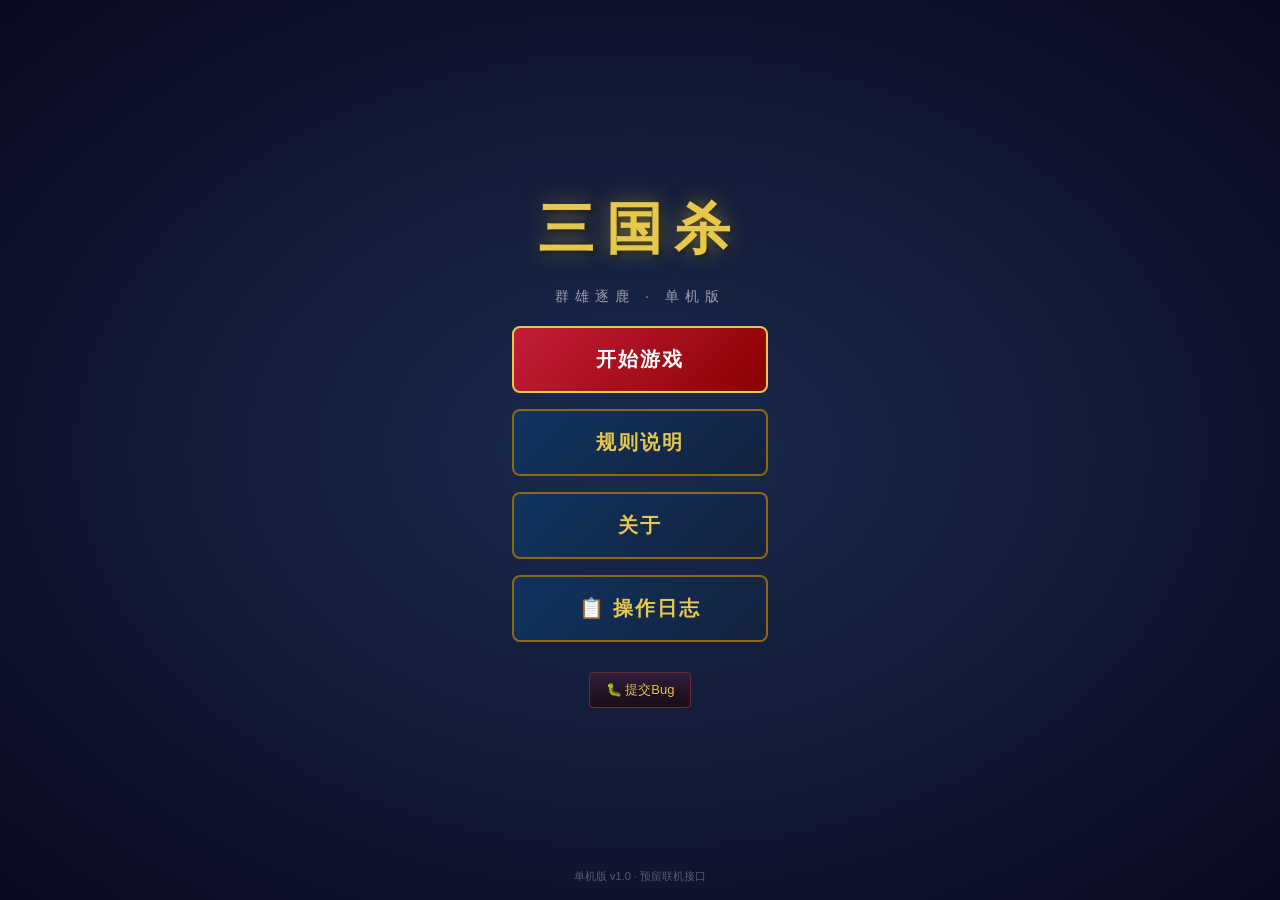
==== commit 1b666f11: "fix: 将未实现技能的神诸葛亮移出随机武将池，标注孙策制霸为待实现主公技" ====
--- a/index.html
+++ b/index.html
@@ -1480,7 +1480,7 @@
         '<li>随机选将 / 自由选将两种模式</li>'+
         '<li>Ban武将和Ban卡牌功能</li>'+
         '<li>智能AI对手（基于规则决策）</li>'+
-        '<li>完整牌组：标准108 + 军争52 = 共160张</li>'+
+        '<li>完整牌组：标准118 + 军争52 = 共170张</li>'+
         '<li>40+武将（标准25 + 风火林山）</li></ul>'+
         '<h3>技术架构</h3><ul>'+
         '<li>纯HTML/CSS/JS，无需构建工具</li>'+
@@ -1869,8 +1869,8 @@
             // 国战：随机选一个势力
             const factions=['wei','shu','wu','qun'];
             const fac=factions[Math.floor(Math.random()*factions.length)];
-            let pool=SGS.HeroData.getByFaction(fac).filter(h=>!exclude.includes(h.id));
-            if(pool.length<2) pool=SGS.HeroData.getAll().filter(h=>!exclude.includes(h.id));
+            let pool=SGS.HeroData.getByFaction(fac).filter(h=>!exclude.includes(h.id) && !h.unimplemented);
+            if(pool.length<2) pool=SGS.HeroData.getAll().filter(h=>!exclude.includes(h.id) && !h.unimplemented);
             if(pool.length>=2){
                 let h1=pool[Math.floor(Math.random()*pool.length)];
                 let h2=pool[Math.floor(Math.random()*pool.length)];
@@ -1882,6 +1882,7 @@
         }else{
             let pool=SGS.HeroData.randomPick(5,exclude);
             if(!pool||pool.length===0) pool=SGS.HeroData.getAll().filter(h=>!exclude.includes(h.id));
+            pool=pool.filter(h=>!h.unimplemented);
             const chosen=aiPlayer.chooseHero(pool,engine,i);
             if(chosen){engine.setPlayerHero(i,chosen); exclude.push(chosen.id);}
         }
@@ -2398,7 +2399,7 @@
     Logger.action('点击技能: ' + name);
     try{
         // 需要特殊UI的技能
-        const specialUI = ['制衡','仁德','反间','结姻','离间','挑衅','天义','乱击','英魂','反馈','刚烈','遗计','观星','虚鲲','挥泪','青囊','奇袭','断粮','国色'];
+        const specialUI = ['制衡','仁德','反间','结姻','离间','挑衅','天义','乱击','英魂','观星','青囊','奇袭','断粮','国色'];
         if(specialUI.includes(name)){
             switch(name){
                 case '制衡':openZhiheng();break;
@@ -2415,8 +2416,6 @@
                 case '天义':openTianyi();break;
                 case '乱击':openLuanji();break;
                 case '英魂':openYinghun();break;
-                case '虚鲲':openXukun();break;
-                case '挥泪':openHuilei();break;
                 case '奇袭':openQixi();break;
                 case '断粮':openDuanliang();break;
                 case '国色':openGuose();break;
@@ -3558,6 +3557,7 @@
 function selectYhTarget(el){
     const human=engine.getHumanPlayer(); if(!human)return;
     const targetId = parseInt(el.dataset.id);
+    _yhTargetId = targetId;
     const ov=document.getElementById('yhOverlay');
     if(ov)ov.remove();
     // 打开牌选择
@@ -3592,110 +3592,13 @@
     const ov=document.getElementById('yhCardOverlay');
     if(ov)ov.remove();
     // 需要找到原始牌索引
+    if(_yhTargetId === null){return;}
     const originalIdx = human.handCards.indexOf(card);
     engine.useSkill(human, '英魂', { targetId: _yhTargetId, card: human.handCards[originalIdx] });
     updateBoard(engine.getState());
 }
 
-// ---- 虚鲲弹窗（左慈）----
-function openXukun(){
-    const human=engine.getHumanPlayer(); if(!human)return;
-    if(human.handCards.length === 0){
-        alert('没有手牌可以使用虚鲲');
-        return;
-    }
-    const ov=document.createElement('div');
-    ov.id='xkOverlay';
-    ov.className='overlay';
-    ov.onclick=function(e){if(e.target===this)ov.remove();};
-    ov.innerHTML=`<div class="modal" style="max-height:70vh;overflow-y:auto" onclick="event.stopPropagation()">
-        <h4>虚鲲：选择要展示的牌</h4>
-        <p style="color:#a0a0b0;font-size:12px;margin-bottom:10px;">选择一张牌展示给所有玩家看</p>
-        <div style="display:flex;flex-wrap:wrap;justify-content:center;gap:4px">
-            ${sortedHandCards(human).map(({card:c, idx:i})=>`<div class="card ${c.suit==='heart'||c.suit==='diamond'?'red':'blk'}"
-                data-i="${i}" onclick="selectXkCard(this)">
-                <span class="cs ${c.suit==='heart'||c.suit==='diamond'?'red':'blk'}">${['♠','♥','♣','♦'][['spade','heart','club','diamond'].indexOf(c.suit)]}</span>
-                <span class="cname ${c.suit==='heart'||c.suit==='diamond'?'r':'b'}">${c.name}</span></div>`).join('')}
-        </div>
-        <div style="display:flex;gap:8px;margin-top:10px;justify-content:center">
-            <button class="btn-sm" onclick="document.getElementById('xkOverlay')?.remove()">取消</button>
-        </div></div>`;
-    document.body.appendChild(ov);
-}
-
-function selectXkCard(el){
-    const human=engine.getHumanPlayer(); if(!human)return;
-    const idx = parseInt(el.dataset.i);
-    const card = human.handCards[idx];
-    const ov=document.getElementById('xkOverlay');
-    if(ov)ov.remove();
-    engine.useSkill(human, '虚鲲', { card: card });
-    updateBoard(engine.getState());
-}
-
-// ---- 挥泪弹窗（刘禅）----
-function openHuilei(){
-    const human=engine.getHumanPlayer(); if(!human)return;
-    const targets = engine.getAlivePlayers().filter(p => p.hp < p.maxHp);
-    if(targets.length === 0){
-        alert('当前没有需要回复体力的玩家');
-        return;
-    }
-    _hlTargetId = null;
-    const ov=document.createElement('div');
-    ov.id='hlOverlay';
-    ov.className='overlay';
-    ov.onclick=function(e){if(e.target===this)ov.remove();};
-    ov.innerHTML=`<div class="modal" style="max-height:70vh;overflow-y:auto" onclick="event.stopPropagation()">
-        <h4>挥泪：选择要回复的玩家</h4>
-        <div style="display:flex;flex-wrap:wrap;justify-content:center;gap:8px">
-            ${targets.map(p=>`<div class="player-card ${p.id===human.id?'self':''}" data-id="${p.id}" onclick="selectHlTarget(this)">
-                <div class="pinfo">${p.name}</div>
-                <div class="phpl">${p.hp}/${p.maxHp}</div>
-            </div>`).join('')}
-        </div>
-        <div style="display:flex;gap:8px;margin-top:10px;justify-content:center">
-            <button class="btn-sm" onclick="document.getElementById('hlOverlay')?.remove()">取消</button>
-        </div></div>`;
-    document.body.appendChild(ov);
-}
-
-let _hlTargetId = null;
-function selectHlTarget(el){
-    const human=engine.getHumanPlayer(); if(!human)return;
-    const targetId = parseInt(el.dataset.id);
-    _hlTargetId = targetId;
-    const ov=document.getElementById('hlOverlay');
-    if(ov)ov.remove();
-    // 打开牌选择
-    const ov2=document.createElement('div');
-    ov2.id='hlCardOverlay';
-    ov2.className='overlay';
-    ov2.onclick=function(e){if(e.target===this)ov2.remove();};
-    ov2.innerHTML=`<div class="modal" style="max-height:70vh;overflow-y:auto" onclick="event.stopPropagation()">
-        <h4>挥泪：选择要弃置的牌</h4>
-        <div style="display:flex;flex-wrap:wrap;justify-content:center;gap:4px" id="hlCards">
-            ${sortedHandCards(human).map(({card:c, idx:i})=>`<div class="card ${c.suit==='heart'||c.suit==='diamond'?'red':'blk'}"
-                data-i="${i}" onclick="selectHlCard(this)">
-                <span class="cs ${c.suit==='heart'||c.suit==='diamond'?'red':'blk'}">${['♠','♥','♣','♦'][['spade','heart','club','diamond'].indexOf(c.suit)]}</span>
-                <span class="cname ${c.suit==='heart'||c.suit==='diamond'?'r':'b'}">${c.name}</span></div>`).join('')}
-        </div>
-        <div style="display:flex;gap:8px;margin-top:10px;justify-content:center">
-            <button class="btn-sm" onclick="document.getElementById('hlCardOverlay')?.remove()">取消</button>
-        </div></div>`;
-    document.body.appendChild(ov2);
-}
-
-function selectHlCard(el){
-    const human=engine.getHumanPlayer(); if(!human)return;
-    if(_hlTargetId === null){return;}
-    const idx = parseInt(el.dataset.i);
-    const card = human.handCards[idx];
-    const ov=document.getElementById('hlCardOverlay');
-    if(ov)ov.remove();
-    engine.useSkill(human, '挥泪', { targetId: _hlTargetId, card: card });
-    updateBoard(engine.getState());
-}
+let _yhTargetId = null;
 
 // ---- 奇袭弹窗（徐晃）----
 function openQixi(){
@@ -3724,6 +3627,7 @@
 function selectQxTarget(el){
     const human=engine.getHumanPlayer(); if(!human)return;
     const targetId = parseInt(el.dataset.id);
+    _qxTargetId = targetId;
     const ov=document.getElementById('qxOverlay');
     if(ov)ov.remove();
     // 选择黑色牌
@@ -3775,7 +3679,7 @@
     ov.onclick=function(e){if(e.target===this)ov.remove();};
     ov.innerHTML=`<div class="modal" style="max-height:70vh;overflow-y:auto" onclick="event.stopPropagation()">
         <h4>断粮：选择断粮的目标</h4>
-        <p style="color:#a0a0b0;font-size:12px;margin-bottom:10px;">弃一张牌，给目标放一张乐不思蜀</p>
+        <p style="color:#a0a0b0;font-size:12px;margin-bottom:10px;">弃一张黑色非装备牌，给目标放一张兵粮寸断</p>
         <div style="display:flex;flex-wrap:wrap;justify-content:center;gap:8px">
             ${targets.map(p=>`<div class="player-card ${p.id===human.id?'self':''}" data-id="${p.id}" onclick="selectDlTarget(this)">
                 <div class="pinfo">${p.name}</div>
@@ -3791,20 +3695,28 @@
 function selectDlTarget(el){
     const human=engine.getHumanPlayer(); if(!human)return;
     const targetId = parseInt(el.dataset.id);
+    _dlTargetId = targetId;
     const ov=document.getElementById('dlOverlay');
     if(ov)ov.remove();
     if(human.handCards.length === 0){
         alert('没有手牌可以使用断粮');
         return;
     }
+    // 断粮：仅黑色非装备牌可用（与引擎判定一致），避免选到红牌/装备牌导致技能静默空转
+    const eligible = sortedHandCards(human)
+        .filter(({card:c}) => (c.suit === 'spade' || c.suit === 'club') && c.type !== 'equip');
+    if(eligible.length === 0){
+        alert('没有黑色非装备牌可以使用断粮');
+        return;
+    }
     const ov2=document.createElement('div');
     ov2.id='dlCardOverlay';
     ov2.className='overlay';
     ov2.onclick=function(e){if(e.target===this)ov2.remove();};
     ov2.innerHTML=`<div class="modal" style="max-height:70vh;overflow-y:auto" onclick="event.stopPropagation()">
-        <h4>断粮：选择要弃置的牌</h4>
+        <h4>断粮：选择要弃置的黑色牌</h4>
         <div style="display:flex;flex-wrap:wrap;justify-content:center;gap:4px">
-            ${sortedHandCards(human).map(({card:c, idx:i})=>`<div class="card ${c.suit==='heart'||c.suit==='diamond'?'red':'blk'}"
+            ${eligible.map(({card:c, idx:i})=>`<div class="card ${c.suit==='heart'||c.suit==='diamond'?'red':'blk'}"
                 data-i="${i}" onclick="selectDlCard(this)">
                 <span class="cs ${c.suit==='heart'||c.suit==='diamond'?'red':'blk'}">${['♠','♥','♣','♦'][['spade','heart','club','diamond'].indexOf(c.suit)]}</span>
                 <span class="cname ${c.suit==='heart'||c.suit==='diamond'?'r':'b'}">${c.name}</span></div>`).join('')}
@@ -3826,6 +3738,42 @@
 }
 
 let _dlTargetId = null;
+
+// ---- 反间弹窗（周瑜）----
+function openFanjian(){
+    const human=engine.getHumanPlayer(); if(!human)return;
+    // 反间的结算要求目标必须有手牌（引擎 useSkill('反间') 中先校验 target.handCards.length>0），
+    // 因此这里只把「有手牌的存活其他角色」列为可选目标，避免点击后空转并白白标记 fanjianUsed。
+    const targets = engine.getAlivePlayers().filter(p => p.id !== human.id && p.isAlive && p.handCards.length > 0);
+    if(targets.length === 0){return;}
+    const ov=document.createElement('div');
+    ov.id='fjOverlay';
+    ov.className='overlay';
+    ov.onclick=function(e){if(e.target===this)ov.remove();};
+    ov.innerHTML=`<div class="modal" style="max-height:70vh;overflow-y:auto" onclick="event.stopPropagation()">
+        <h4>反间：选择反间的目标</h4>
+        <p style="color:#a0a0b0;font-size:12px;margin-bottom:10px;">令一名有手牌的角色猜花色，猜错则受1点伤害，你获得其展示的牌</p>
+        <div style="display:flex;flex-wrap:wrap;justify-content:center;gap:8px">
+            ${targets.map(p=>`<div class="player-card ${p.id===human.id?'self':''}" data-id="${p.id}" onclick="selectFanjianTarget(this)">
+                <div class="pinfo">${p.name}</div>
+                <div class="phpl">${p.hp}/${p.maxHp}</div>
+            </div>`).join('')}
+        </div>
+        <div style="display:flex;gap:8px;margin-top:10px;justify-content:center">
+            <button class="btn-sm" onclick="document.getElementById('fjOverlay')?.remove()">取消</button>
+        </div></div>`;
+    document.body.appendChild(ov);
+}
+
+function selectFanjianTarget(el){
+    const human=engine.getHumanPlayer(); if(!human)return;
+    const targetId = parseInt(el.dataset.id);
+    const ov=document.getElementById('fjOverlay');
+    if(ov)ov.remove();
+    // 未传入 suit：引擎按既有逻辑随机指定对方猜测的花色，与 AI 出牌路径行为一致。
+    engine.useSkill(human, '反间', { targetId: targetId });
+    updateBoard(engine.getState());
+}
 
 // ---- 国色弹窗（甄姬）----
 function openGuose(){
@@ -3838,7 +3786,7 @@
     ov.onclick=function(e){if(e.target===this)ov.remove();};
     ov.innerHTML=`<div class="modal" style="max-height:70vh;overflow-y:auto" onclick="event.stopPropagation()">
         <h4>国色：选择国色的目标</h4>
-        <p style="color:#a0a0b0;font-size:12px;margin-bottom:10px;">弃一张红色牌，给目标放一张乐不思蜀</p>
+        <p style="color:#a0a0b0;font-size:12px;margin-bottom:10px;">弃一张方块牌，给目标放一张乐不思蜀</p>
         <div style="display:flex;flex-wrap:wrap;justify-content:center;gap:8px">
             ${targets.map(p=>`<div class="player-card ${p.id===human.id?'self':''}" data-id="${p.id}" onclick="selectGsTarget(this)">
                 <div class="pinfo">${p.name}</div>
@@ -3854,11 +3802,12 @@
 function selectGsTarget(el){
     const human=engine.getHumanPlayer(); if(!human)return;
     const targetId = parseInt(el.dataset.id);
+    _gsTargetId = targetId;
     const ov=document.getElementById('gsOverlay');
     if(ov)ov.remove();
-    const redCards = human.handCards.filter(c => c.suit === 'heart' || c.suit === 'diamond');
-    if(redCards.length === 0){
-        alert('没有红色牌可以使用国色');
+    const diamondCards = human.handCards.filter(c => c.suit === 'diamond');
+    if(diamondCards.length === 0){
+        alert('没有方块牌可以使用国色');
         return;
     }
     const ov2=document.createElement('div');
@@ -3866,9 +3815,9 @@
     ov2.className='overlay';
     ov2.onclick=function(e){if(e.target===this)ov2.remove();};
     ov2.innerHTML=`<div class="modal" style="max-height:70vh;overflow-y:auto" onclick="event.stopPropagation()">
-        <h4>国色：选择一张红色牌</h4>
+        <h4>国色：选择一张方块牌</h4>
         <div style="display:flex;flex-wrap:wrap;justify-content:center;gap:4px">
-            ${redCards.map((c,i)=>`<div class="card red"
+            ${diamondCards.map((c,i)=>`<div class="card red"
                 data-i="${i}" onclick="selectGsCard(this)">
                 <span class="cs red">${['♠','♥','♣','♦'][['spade','heart','club','diamond'].indexOf(c.suit)]}</span>
                 <span class="cname r">${c.name}</span></div>`).join('')}
@@ -3882,10 +3831,10 @@
 function selectGsCard(el){
     const human=engine.getHumanPlayer(); if(!human)return;
     const idx = parseInt(el.dataset.i);
-    const redCards = human.handCards.filter(c => c.suit === 'heart' || c.suit === 'diamond');
-    const card = redCards[idx];
-    const ov=document.getElementById('gsCardOverlay');
-    if(ov)ov.remove();
+    const diamondCards = human.handCards.filter(c => c.suit === 'diamond');
+    const card = diamondCards[idx];
+    const ov = document.getElementById('gsCardOverlay');
+    if(ov) ov.remove();
     const originalIdx = human.handCards.indexOf(card);
     engine.useSkill(human, '国色', { targetId: _gsTargetId, card: human.handCards[originalIdx] });
     updateBoard(engine.getState());
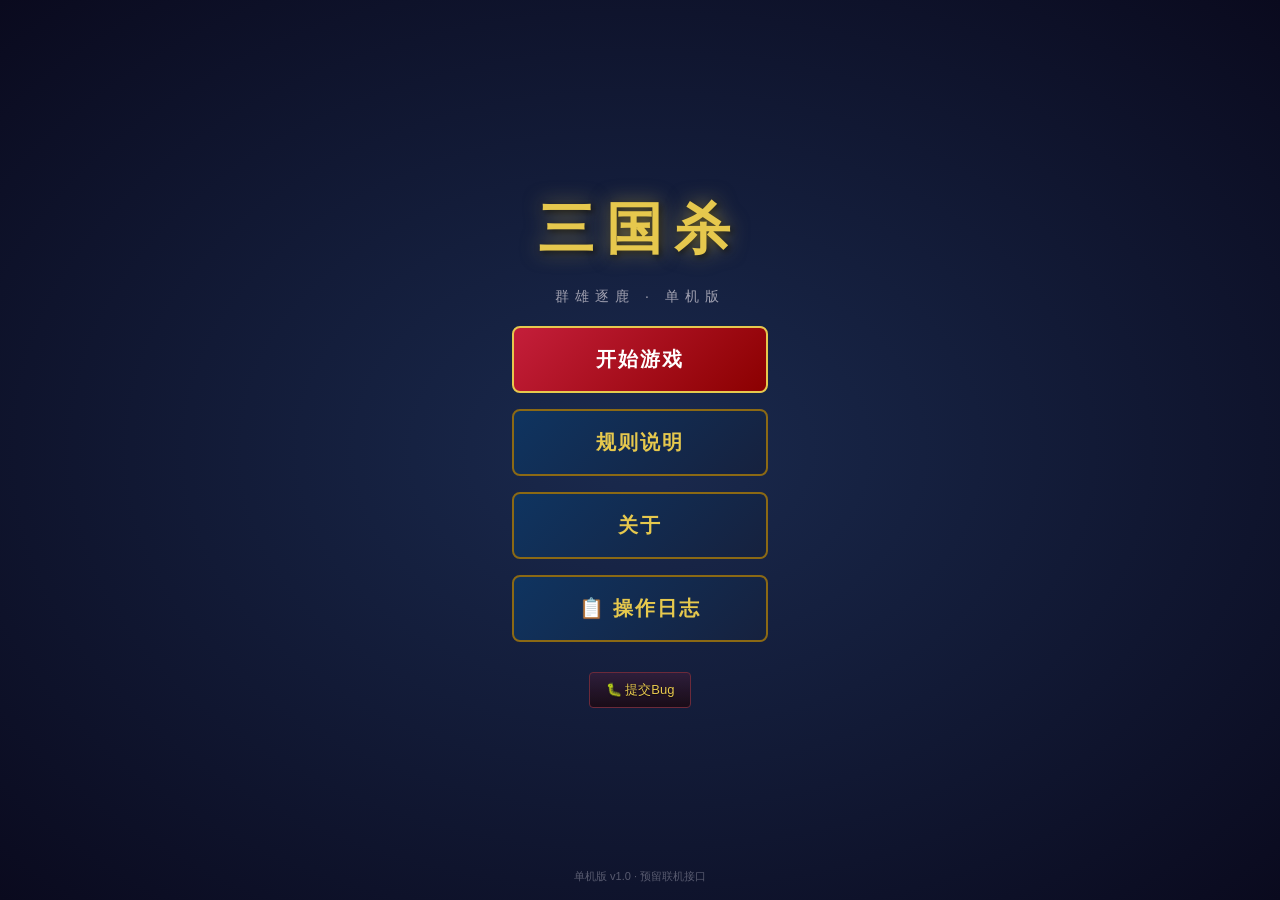
==== commit 21207073: "fix: randomPick 排除未实装武将(神诸葛亮)，避免其进入随机/手动选将池" ====
--- a/index.html
+++ b/index.html
@@ -1746,7 +1746,7 @@
         if(Cfg.pickMode==='random'){
             pool = SGS.HeroData.randomPick(isNat?12:10,Cfg.bannedHeroes);
         }else{
-            pool = SGS.HeroData.getAll().filter(h=>!Cfg.bannedHeroes.includes(h.id));
+            pool = SGS.HeroData.getAll().filter(h=>!Cfg.bannedHeroes.includes(h.id) && !h.unimplemented);
         }
         if(!pool || pool.length===0){
             throw new Error('武将池为空！bannedHeroes=' + Cfg.bannedHeroes.length);
